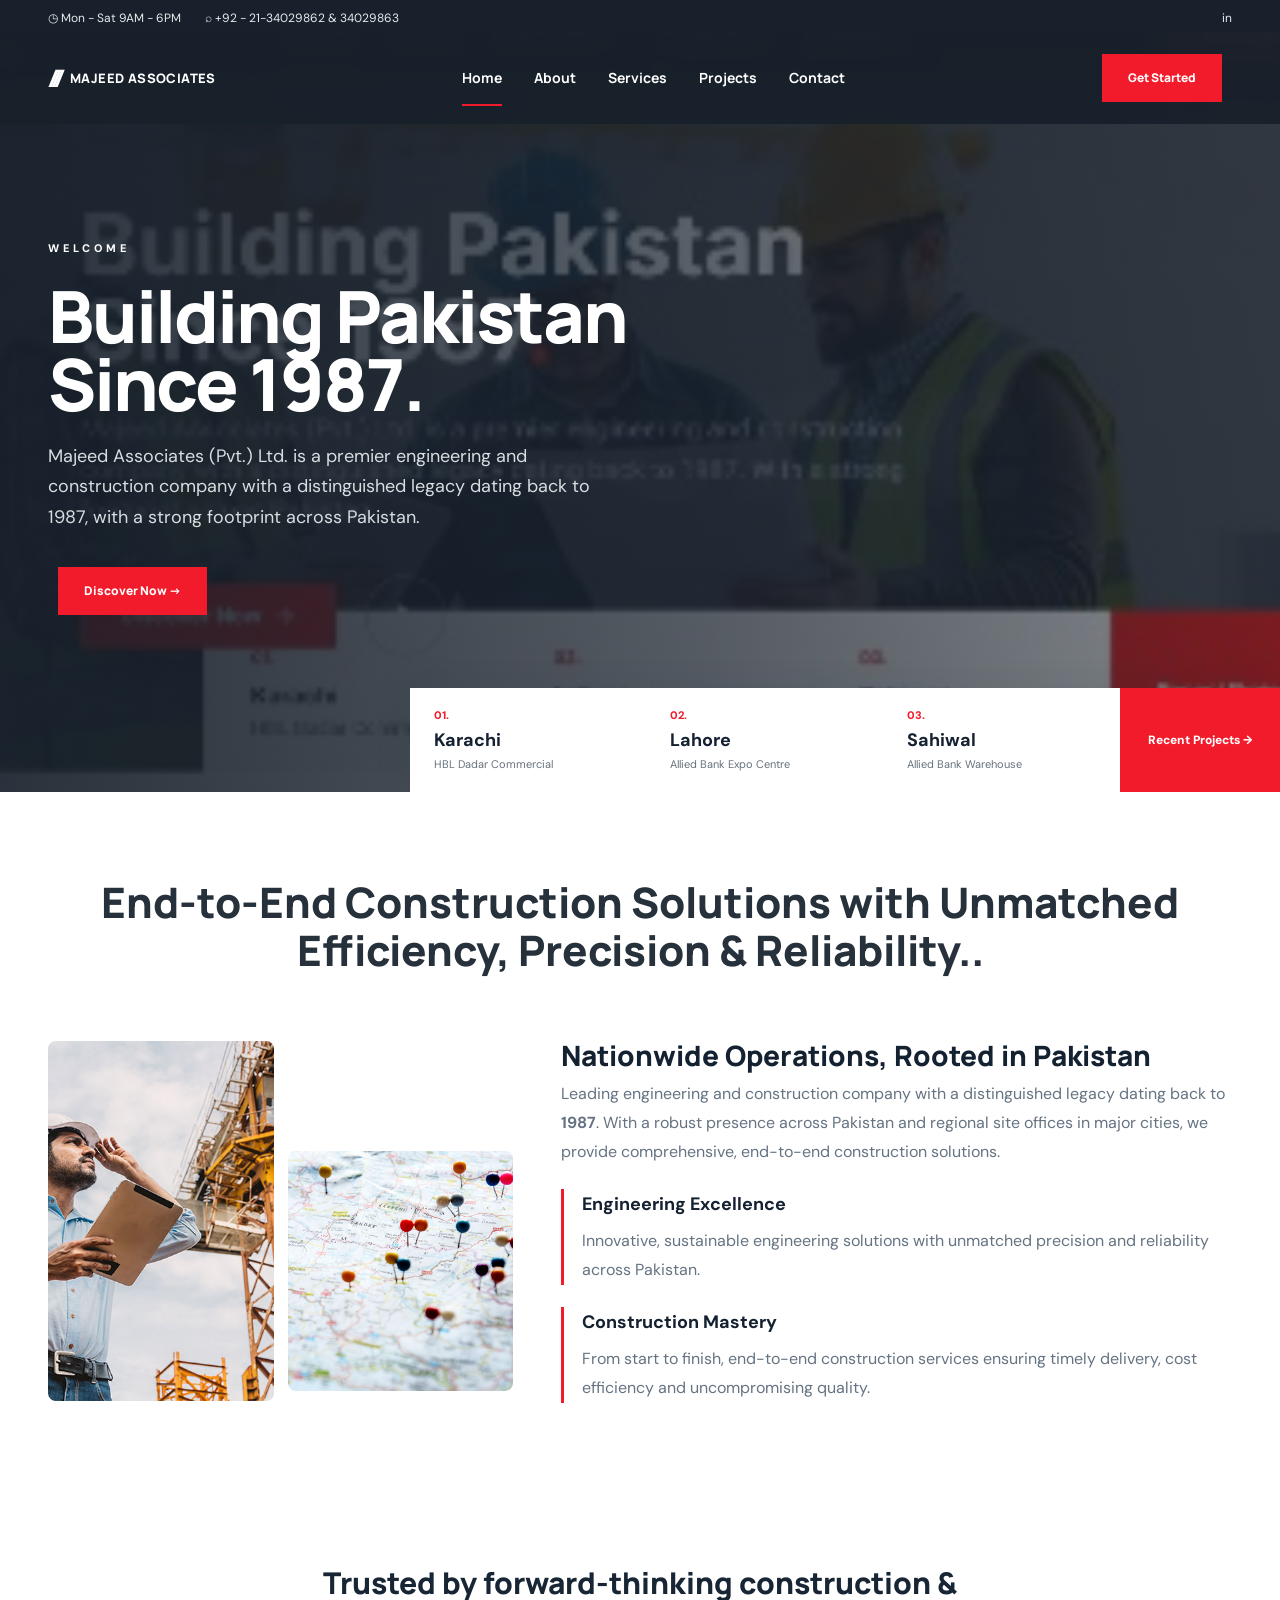
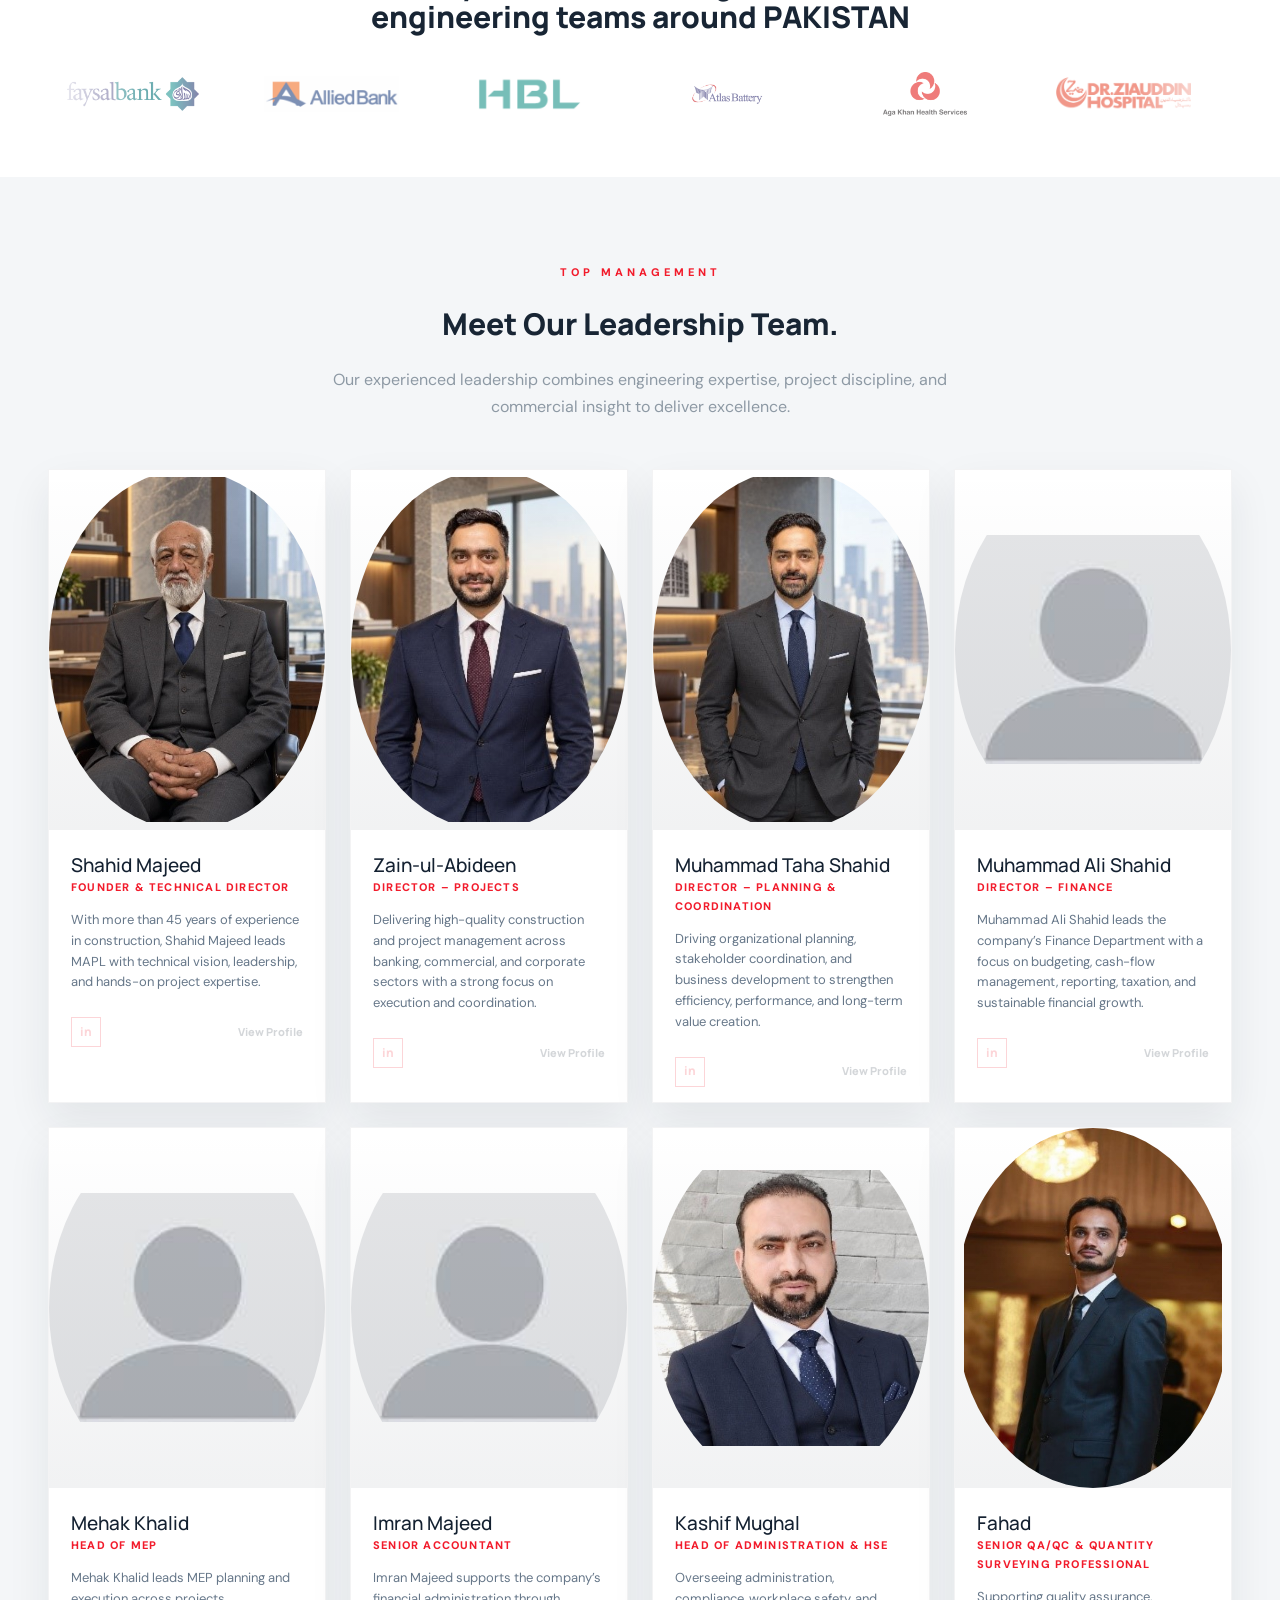
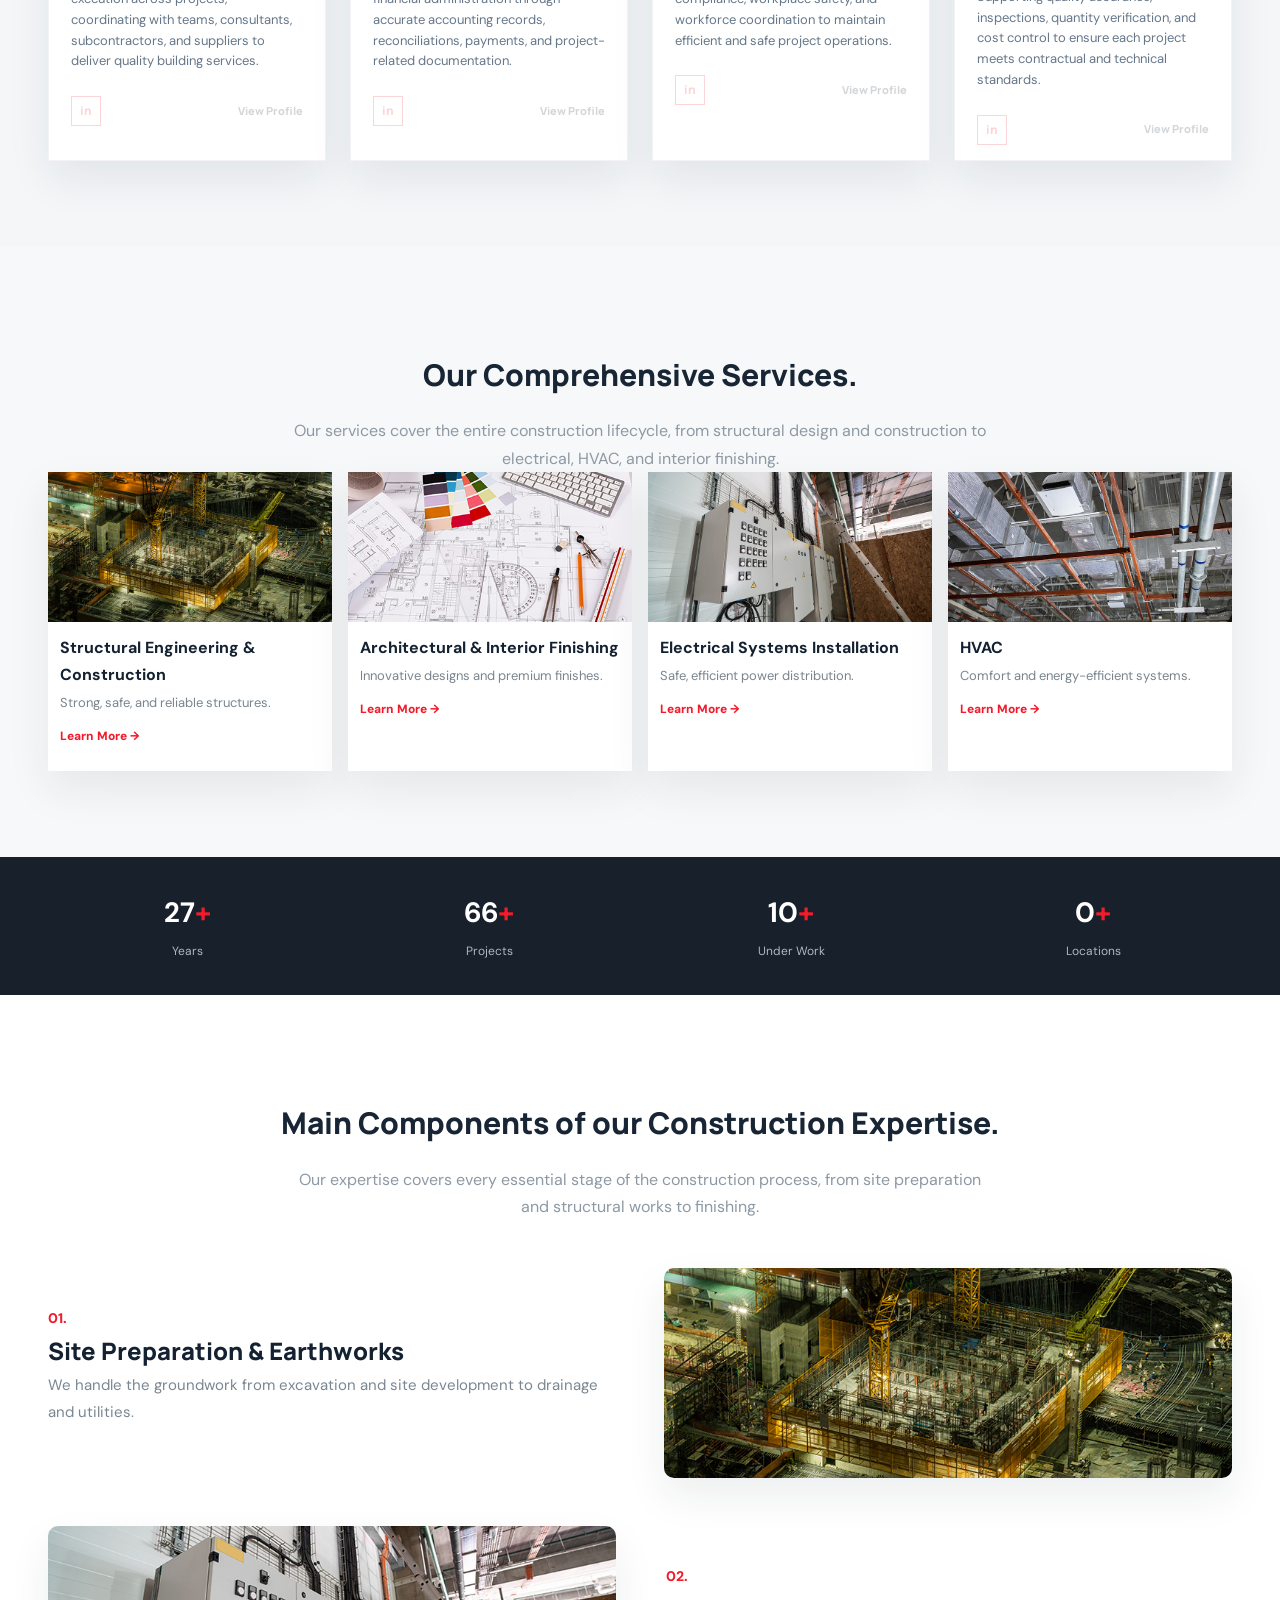
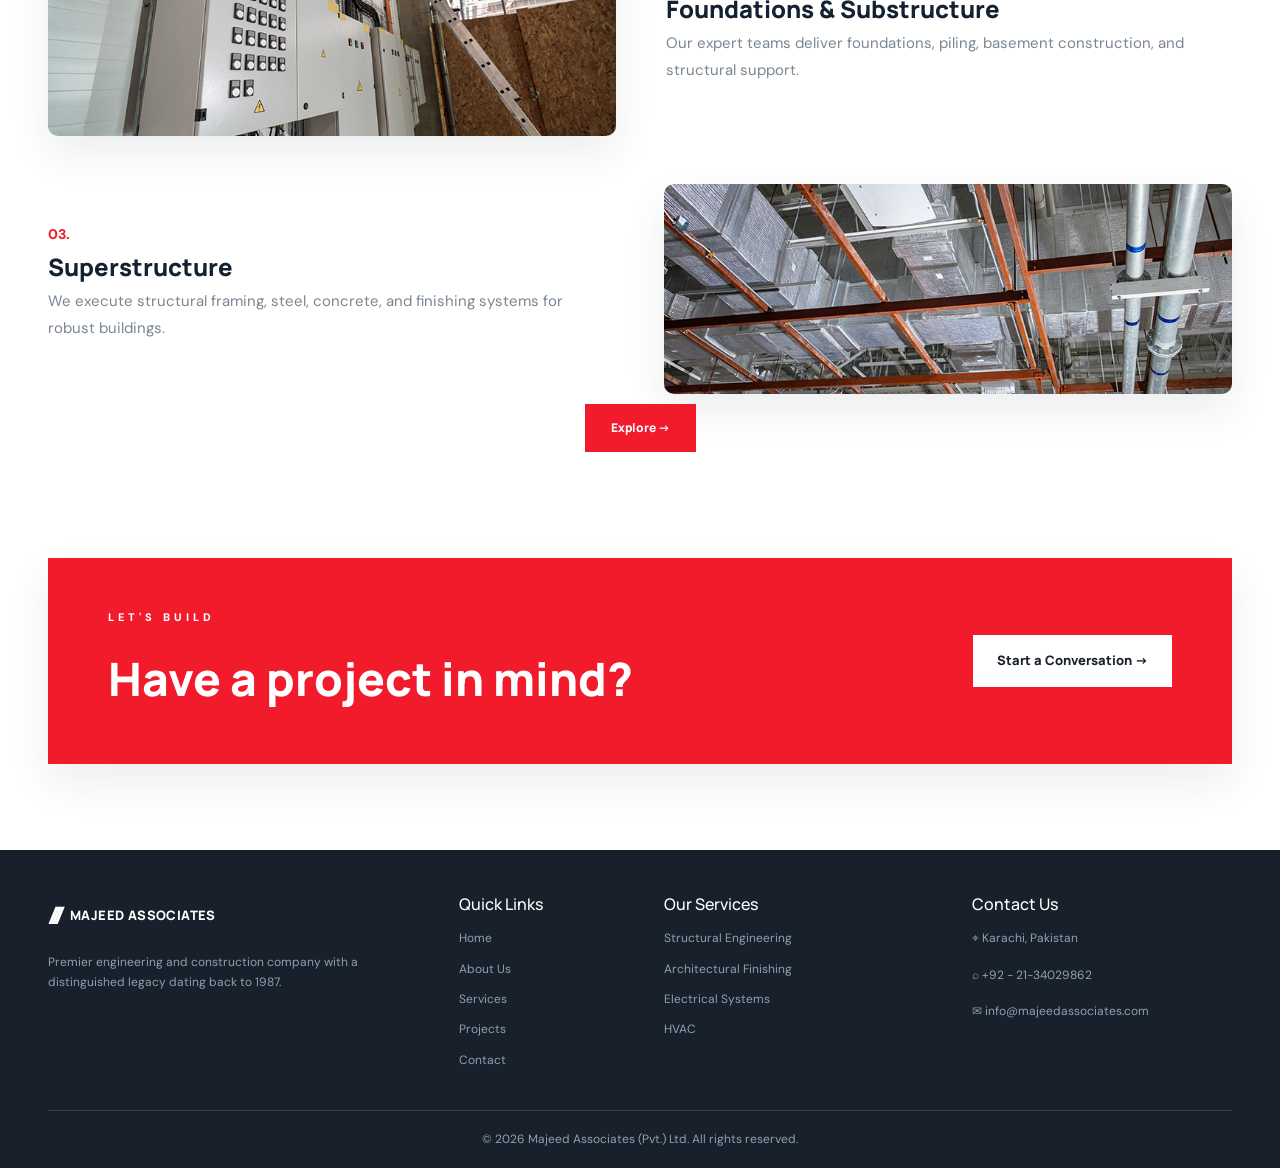
==== index.html @ 2c491610 "Initial project upload" ====
<!doctype html>
<html lang="en">
<head>
<meta charset="utf-8">
<meta name="viewport" content="width=device-width, initial-scale=1">
<title>Majeed Associates | Engineering & Construction</title>
<meta name="description" content="Majeed Associates — engineering and construction excellence across Pakistan since 1987.">
<link rel="preconnect" href="https://fonts.googleapis.com">
<link rel="preconnect" href="https://fonts.gstatic.com" crossorigin>
<link href="https://fonts.googleapis.com/css2?family=DM+Sans:wght@400;500;600;700&family=Manrope:wght@500;600;700;800&display=swap" rel="stylesheet">
<link href="https://cdn.jsdelivr.net/npm/bootstrap@5.3.3/dist/css/bootstrap.min.css" rel="stylesheet">
<link rel="stylesheet" href="css/style.css">
</head>
<body>
<div class="topbar">
  <div class="container-fluid px-4 px-xl-5 d-flex justify-content-between align-items-center">
    <div class="d-flex gap-4"><span>◷ Mon - Sat 9AM - 6PM</span><span>⌕ +92 - 21-34029862 &amp; 34029863</span></div>
    <span>in</span>
  </div>
</div>

<header class="header" id="header">
<nav class="navbar navbar-expand-lg">
<div class="container-fluid px-4 px-xl-5">
  <a class="brand" href="#home"><span class="brand-logo">///</span><span>MAJEED ASSOCIATES</span></a>
  <button class="navbar-toggler" data-bs-toggle="collapse" data-bs-target="#nav"><span class="navbar-toggler-icon"></span></button>
  <div class="collapse navbar-collapse" id="nav">
    <ul class="navbar-nav mx-auto">
      <li><a class="nav-link active" href="index.html">Home</a></li>
      <li><a class="nav-link" href="about.html">About</a></li>
      <li><a class="nav-link" href="services.html">Services</a></li>
      <li><a class="nav-link" href="projects.html">Projects</a></li>
      <li><a class="nav-link" href="contact.html">Contact</a></li>
    </ul>
    <a class="btn red-btn" href="#contact">Get Started</a>
  </div>
</div>
</nav>
</header>

<main>
<section class="hero" id="home">
  <div class="hero-image"></div><div class="hero-shade"></div>
  <div class="container-fluid px-4 px-xl-5 hero-inner">
    <div class="hero-copy">
      <span class="eyebrow">WELCOME</span>
      <h1>Building Pakistan<br>Since 1987<span class="dot">.</span></h1>
      <p>Majeed Associates (Pvt.) Ltd. is a premier engineering and construction company with a distinguished legacy dating back to 1987, with a strong footprint across Pakistan.</p>
      <a class="btn red-btn" href="projects.html">Discover Now <b>→</b></a>
    </div>
  </div>
  <div class="hero-projects">
    <div class="hero-project"><small>01.</small><b>Karachi</b><span>HBL Dadar Commercial</span></div>
    <div class="hero-project"><small>02.</small><b>Lahore</b><span>Allied Bank Expo Centre</span></div>
    <div class="hero-project"><small>03.</small><b>Sahiwal</b><span>Allied Bank Warehouse</span></div>
    <a href="projects.html" class="hero-projects-link">Recent Projects →</a>
  </div>
</section>

<section class="about section-pad" id="about">
<div class="container-fluid px-4 px-xl-5">
  <h2 class="section-title">End-to-End Construction Solutions with Unmatched<br class="desktop"> Efficiency, Precision &amp; Reliability<span class="dot">..</span></h2>
  <div class="row align-items-center g-5 mt-3">
    <div class="col-lg-5">
      <div class="about-images">
        <img src="assets/opertaions-engineer.jpg" alt="Operations across Pakistan">
        <img src="assets/opertaions-map.jpg" alt="Construction engineer">
      </div>
    </div>
    <div class="col-lg-7">
      <h3>Nationwide Operations, Rooted in Pakistan</h3>
      <p>Leading engineering and construction company with a distinguished legacy dating back to <b>1987</b>. With a robust presence across Pakistan and regional site offices in major cities, we provide comprehensive, end-to-end construction solutions.</p>
      <div class="feature"><b>Engineering Excellence</b><span>Innovative, sustainable engineering solutions with unmatched precision and reliability across Pakistan.</span></div>
      <div class="feature"><b>Construction Mastery</b><span>From start to finish, end-to-end construction services ensuring timely delivery, cost efficiency and uncompromising quality.</span></div>
    </div>
  </div>
</div>
</section>

<!-- <section class="featured section-pad" id="projects">
<div class="container-fluid px-4 px-xl-5">
  <h2 class="center-title">Have a look at our latest featured projects and<br>developments</h2>
  <div class="filter-row" id="projectFilters">
    <button class="filter active" data-filter="all">All</button>
    <button class="filter" data-filter="Karachi">Karachi</button>
    <button class="filter" data-filter="Lahore">Lahore</button>
    <button class="filter" data-filter="Sahiwal">Sahiwal</button>
    <button class="filter" data-filter="Islamabad">Islamabad</button>
  </div>
  <div class="project-search">
    <input id="projectSearch" type="search" placeholder="Search projects by name or area...">
  </div>
  <div class="row g-3" id="projectGrid"></div>
  <button class="btn red-btn view-more" id="loadMore">Get More →</button>
</div>
</section> -->

 <!-- <section class="dark-testimonials section-pad"> 
<div class="container-fluid px-4 px-xl-5 text-center">
  <span class="eyebrow ">TESTIMNOMIALS </span>
  <h2 class="center-title white">Delivering excellence in engineering and<br>construction nationwide<span class="dot">.</span></h2>
  <p class="center-sub">Delivering end-to-end engineering and construction solutions for commercial, industrial, and infrastructure projects.</p>
  <div class="row g-3 mt-4">
    <div class="col-md-4"><div class="testimonial"><div class="avatar">TS</div><b>Thomas Smith</b><small>Highly recommended</small><p>“They managed our project with real attention to detail and dependable communication.”</p></div></div>
    <div class="col-md-4"><div class="testimonial"><div class="avatar">SS</div><b>Sidra Smith</b><small>Excellent team</small><p>“Excellent coordination and workmanship from planning through execution.”</p></div></div>
    <div class="col-md-4"><div class="testimonial"><div class="avatar">ES</div><b>Ernest Smith</b><small>Very professional</small><p>“A reliable partner with a professional team and clear project delivery.”</p></div></div>
  </div>
</div>
</section> g -->


<section class="brands section-pad">
<div class="container-fluid px-4 px-xl-5">
  <h2 class="center-title">Trusted by forward-thinking construction &amp;<br>engineering teams around PAKISTAN</h2>
  <div class="brand-marquee" aria-label="Trusted clients and partners">
    <div class="brand-marquee-track">
      <div class="brand-logo-item"><img src="assets/brand_Logo/faysal-bank.png" alt="Faysal Bank"></div>
      <div class="brand-logo-item"><img src="assets/brand_Logo/allied-bank.png" alt="Allied Bank"></div>
      <div class="brand-logo-item"><img src="assets/brand_Logo/hbl.png" alt="HBL"></div>
      <div class="brand-logo-item"><img src="assets/brand_Logo/battery.png" alt="Atlas Battery"></div>
      <div class="brand-logo-item"><img src="assets/brand_Logo/akhs.png" alt="Aga Khan University Hospital"></div>
      <div class="brand-logo-item"><img src="assets/brand_Logo/ziauddin.png" alt="Ziauddin University"></div>
      <div class="brand-logo-item"><img src="assets/brand_Logo/faysal-bank.png" alt="Faysal Bank" aria-hidden="true"></div>
      <div class="brand-logo-item"><img src="assets/brand_Logo/allied-bank.png" alt="Allied Bank" aria-hidden="true"></div>
      <div class="brand-logo-item"><img src="assets/brand_Logo/hbl.png" alt="HBL" aria-hidden="true"></div>
      <div class="brand-logo-item"><img src="assets/brand_Logo/battery.png" alt="Atlas Battery" aria-hidden="true"></div>
      <div class="brand-logo-item"><img src="assets/brand_Logo/akhs.png" alt="Aga Khan University Hospital" aria-hidden="true"></div>
      <div class="brand-logo-item"><img src="assets/brand_Logo/ziauddin.png" alt="Ziauddin University" aria-hidden="true"></div>
    </div>
  </div>
</div>
</section>

<section class="team section-pad" id="team">
<div class="container-fluid px-4 px-xl-5">
  <div class="team-heading text-center">
    <span class="eyebrow">TOP MANAGEMENT</span>
    <h2 class="center-title">Meet Our Leadership Team<span class="dot">.</span></h2>
    <p class="center-sub">Our experienced leadership combines engineering expertise, project discipline, and commercial insight to deliver excellence.</p>
  </div>
  <div class="row g-3 g-xl-4 mt-4">
    <div class="col-12 col-sm-6 col-xl-3"><article class="team-card"><div class="team-photo"><img src="assets/teamMember/shahid_Majeed.jpg" alt="Shahid Majeed, Founder & Technical Director" loading="lazy"></div><div class="team-card-body"><h3>Shahid Majeed</h3><span class="team-role">Founder &amp; Technical Director</span><p>With more than 45 years of experience in construction, Shahid Majeed leads MAPL with technical vision, leadership, and hands-on project expertise.</p><div class="team-controls"><a class="team-social" href="https://www.linkedin.com" target="_blank" rel="noopener" aria-label="Shahid Majeed on LinkedIn">in</a><button class="team-profile" type="button" data-bs-toggle="modal" data-bs-target="#teamModal" data-team="shahid">View Profile</button></div></div></article></div>
    <div class="col-12 col-sm-6 col-xl-3"><article class="team-card"><div class="team-photo"><img src="assets/teamMember/Zain_ul_Abideen.jpg" alt="Zain-ul-Abideen, Director – Projects" loading="lazy"></div><div class="team-card-body"><h3>Zain-ul-Abideen</h3><span class="team-role">Director – Projects</span><p>Delivering high-quality construction and project management across banking, commercial, and corporate sectors with a strong focus on execution and coordination.</p><div class="team-controls"><a class="team-social" href="https://www.linkedin.com" target="_blank" rel="noopener" aria-label="Zain-ul-Abideen on LinkedIn">in</a><button class="team-profile" type="button" data-bs-toggle="modal" data-bs-target="#teamModal" data-team="zain">View Profile</button></div></div></article></div>
    <div class="col-12 col-sm-6 col-xl-3"><article class="team-card"><div class="team-photo"><img src="assets/teamMember/Muhammad_Taha_shahid.jpg" alt="Muhammad Taha Shahid, Director – Planning & Coordination" loading="lazy"></div><div class="team-card-body"><h3>Muhammad Taha Shahid</h3><span class="team-role">Director – Planning &amp; Coordination</span><p>Driving organizational planning, stakeholder coordination, and business development to strengthen efficiency, performance, and long-term value creation.</p><div class="team-controls"><a class="team-social" href="https://www.linkedin.com" target="_blank" rel="noopener" aria-label="Muhammad Taha Shahid on LinkedIn">in</a><button class="team-profile" type="button" data-bs-toggle="modal" data-bs-target="#teamModal" data-team="taha">View Profile</button></div></div></article></div>
    <div class="col-12 col-sm-6 col-xl-3"><article class="team-card"><div class="team-photo"><img src="assets/profile-pic.jfif" alt="Muhammad Ali Shahid, Director – Finance" loading="lazy"></div><div class="team-card-body"><h3>Muhammad Ali Shahid</h3><span class="team-role">Director – Finance</span><p>Muhammad Ali Shahid leads the company’s Finance Department with a focus on budgeting, cash-flow management, reporting, taxation, and sustainable financial growth.</p><div class="team-controls"><a class="team-social" href="https://www.linkedin.com" target="_blank" rel="noopener" aria-label="Muhammad Ali Shahid on LinkedIn">in</a><button class="team-profile" type="button" data-bs-toggle="modal" data-bs-target="#teamModal" data-team="ali">View Profile</button></div></div></article></div>
    <div class="col-12 col-sm-6 col-xl-3"><article class="team-card"><div class="team-photo"><img src="assets/profile-pic.jfif" alt="Mehak Khalid, Head of MEP" loading="lazy"></div><div class="team-card-body"><h3>Mehak Khalid</h3><span class="team-role">Head of MEP</span><p>Mehak Khalid leads MEP planning and execution across projects, coordinating with teams, consultants, subcontractors, and suppliers to deliver quality building services.</p><div class="team-controls"><a class="team-social" href="https://www.linkedin.com" target="_blank" rel="noopener" aria-label="Mehak Khalid on LinkedIn">in</a><button class="team-profile" type="button" data-bs-toggle="modal" data-bs-target="#teamModal" data-team="mehak">View Profile</button></div></div></article></div>
    <div class="col-12 col-sm-6 col-xl-3"><article class="team-card"><div class="team-photo"><img src="assets/profile-pic.jfif" alt="Imran Majeed, Senior Accountant" loading="lazy"></div><div class="team-card-body"><h3>Imran Majeed</h3><span class="team-role">Senior Accountant</span><p>Imran Majeed supports the company’s financial administration through accurate accounting records, reconciliations, payments, and project-related documentation.</p><div class="team-controls"><a class="team-social" href="https://www.linkedin.com" target="_blank" rel="noopener" aria-label="Imran Majeed on LinkedIn">in</a><button class="team-profile" type="button" data-bs-toggle="modal" data-bs-target="#teamModal" data-team="imran">View Profile</button></div></div></article></div>
    <div class="col-12 col-sm-6 col-xl-3"><article class="team-card"><div class="team-photo"><img src="assets/teamMember/Kashif_Mughal.jpg" alt="Kashif Mughal, Head of Administration & HSE" loading="lazy"></div><div class="team-card-body"><h3>Kashif Mughal</h3><span class="team-role">Head of Administration &amp; HSE</span><p>Overseeing administration, compliance, workplace safety, and workforce coordination to maintain efficient and safe project operations.</p><div class="team-controls"><a class="team-social" href="https://www.linkedin.com" target="_blank" rel="noopener" aria-label="Kashif Mughal on LinkedIn">in</a><button class="team-profile" type="button" data-bs-toggle="modal" data-bs-target="#teamModal" data-team="kashif">View Profile</button></div></div></article></div>
    <div class="col-12 col-sm-6 col-xl-3"><article class="team-card"><div class="team-photo"><img src="assets/teamMember/Fahad.jpg" alt="Fahad, Senior QA/QC & Quantity Surveying Professional" loading="lazy"></div><div class="team-card-body"><h3>Fahad</h3><span class="team-role">Senior QA/QC &amp; Quantity Surveying Professional</span><p>Supporting quality assurance, inspections, quantity verification, and cost control to ensure each project meets contractual and technical standards.</p><div class="team-controls"><a class="team-social" href="https://www.linkedin.com" target="_blank" rel="noopener" aria-label="Fahad on LinkedIn">in</a><button class="team-profile" type="button" data-bs-toggle="modal" data-bs-target="#teamModal" data-team="fahad">View Profile</button></div></div></article></div>
  </div>
</div>
</section>

<section class="services section-pad" id="services">
<div class="container-fluid px-4 px-xl-5">
  <h2 class="center-title">Our Comprehensive Services<span class="dot">.</span></h2>
  <p class="center-sub">Our services cover the entire construction lifecycle, from structural design and construction to electrical, HVAC, and interior finishing.</p>
  <div class="row g-3 service-cards">
    <div class="col-6 col-xl-3"><a href="services.html" class="mini-service"><img src="assets/service-structural.jpg"><b>Structural Engineering &amp; Construction</b><small>Strong, safe, and reliable structures.</small><span>Learn More →</span></a></div>
    <div class="col-6 col-xl-3"><a href="services.html" class="mini-service"><img src="assets/service-architectural.jpg"><b>Architectural &amp; Interior Finishing</b><small>Innovative designs and premium finishes.</small><span>Learn More →</span></a></div>
    <div class="col-6 col-xl-3"><a href="services.html" class="mini-service"><img src="assets/service-electrical.jpg"><b>Electrical Systems Installation</b><small>Safe, efficient power distribution.</small><span>Learn More →</span></a></div>
    <div class="col-6 col-xl-3"><a href="services.html" class="mini-service"><img src="assets/service-hvac.jpg"><b>HVAC</b><small>Comfort and energy-efficient systems.</small><span>Learn More →</span></a></div>
  </div>
</div>
</section>

<section class="stats">
<div class="container-fluid px-4 px-xl-5"><div class="row text-center">
  <div class="col-3"><b class="counter" data-count="37">0</b><span>Years</span></div>
  <div class="col-3"><b class="counter" data-count="90">0</b><span>Projects</span></div>
  <div class="col-3"><b class="counter" data-count="14">0</b><span>Under Work</span></div>
  <div class="col-3"><b class="counter" data-count="0">0</b><span>Locations</span></div>
</div></div>
</section>

<section class="components section-pad">
<div class="container-fluid px-4 px-xl-5">
  <h2 class="center-title">Main Components of our Construction Expertise<span class="dot">.</span></h2>
  <p class="center-sub">Our expertise covers every essential stage of the construction process, from site preparation and structural works to finishing.</p>
  <div class="component-row"><div><small>01.</small><h3>Site Preparation &amp; Earthworks</h3><p>We handle the groundwork from excavation and site development to drainage and utilities.</p></div><img src="assets/service-structural.jpg"></div>
  <div class="component-row reverse"><div><small>02.</small><h3>Foundations &amp; Substructure</h3><p>Our expert teams deliver foundations, piling, basement construction, and structural support.</p></div><img src="assets/service-electrical.jpg"></div>
  <div class="component-row"><div><small>03.</small><h3>Superstructure</h3><p>We execute structural framing, steel, concrete, and finishing systems for robust buildings.</p></div><img src="assets/service-hvac.jpg"></div>
  <div class="text-center"><a href="#contact" class="btn red-btn">Explore →</a></div>
</div>
</section>

<section class="contact section-pad" id="contact"><div class="container-fluid px-4 px-xl-5"><div class="contact-box"><div><span class="eyebrow">LET'S BUILD</span><h2>Have a project in mind<span class="dot">?</span></h2></div><a href="mailto:info@majeedassociates.com" class="btn light-btn">Start a Conversation →</a></div></div></section>
</main>

<footer>
<div class="container-fluid px-4 px-xl-5">
<div class="row g-5">
  <div class="col-md-4"><div class="brand"><span class="brand-logo">///</span><span>MAJEED ASSOCIATES</span></div><p class="mt-3">Premier engineering and construction company with a distinguished legacy dating back to 1987.</p></div>
  <div class="col-md-2"><h4>Quick Links</h4><a href="#home">Home</a><a href="about.html">About Us</a><a href="services.html">Services</a><a href="projects.html">Projects</a><a href="#contact">Contact</a></div>
  <div class="col-md-3"><h4>Our Services</h4><a href="services.html">Structural Engineering</a><a href="services.html">Architectural Finishing</a><a href="services.html">Electrical Systems</a><a href="services.html">HVAC</a></div>
  <div class="col-md-3"><h4>Contact Us</h4><p>⌖ Karachi, Pakistan</p><p>⌕ +92 - 21-34029862</p><p>✉ info@majeedassociates.com</p></div>
</div>
<div class="footer-bottom">© <span id="year"></span> Majeed Associates (Pvt.) Ltd. All rights reserved.</div>
</div>
</footer>

<div class="modal fade" id="projectModal" tabindex="-1"><div class="modal-dialog modal-lg modal-dialog-centered"><div class="modal-content"><div class="modal-body p-0"><button class="modal-close" data-bs-dismiss="modal">×</button><img id="modalImg" src="" alt=""><div class="p-4"><small id="modalArea"></small><h3 id="modalTitle"></h3><p id="modalText"></p></div></div></div></div></div>
<div class="modal fade" id="teamModal" tabindex="-1" aria-labelledby="teamModalTitle" aria-hidden="true"><div class="modal-dialog modal-lg modal-dialog-centered"><div class="modal-content team-modal-content"><button class="modal-close" data-bs-dismiss="modal" aria-label="Close profile">×</button><div class="row g-0 align-items-stretch"><div class="col-md-5"><img id="teamModalImg" src="" alt="" class="team-modal-img"></div><div class="col-md-7 p-4 p-lg-5"><span class="team-role" id="teamModalRole"></span><h3 id="teamModalTitle"></h3><p id="teamModalBio"></p><strong>Areas of expertise</strong><p id="teamModalExpertise"></p><a class="btn red-btn" href="https://www.linkedin.com" target="_blank" rel="noopener">LinkedIn <span aria-hidden="true">→</span></a></div></div></div></div></div>
<button id="backTop" aria-label="Back to top">↑</button>
<script src="https://code.jquery.com/jquery-3.7.1.min.js"></script>
<script src="https://cdn.jsdelivr.net/npm/bootstrap@5.3.3/dist/js/bootstrap.bundle.min.js"></script>
<script src="js/main.js"></script>
</body>
</html>
---- css/style.css ----
.contact-page{background:#fff}.contact-eyebrow{color:var(--red);margin-bottom:12px}.contact-intro{max-width:650px;color:var(--muted);font-size:16px;margin:0 0 30px}.contact-form{max-width:720px}.contact-form label{display:block;color:var(--ink);font-family:Manrope,sans-serif;font-size:12px;font-weight:800;margin:0 0 7px}.contact-form .form-control,.contact-form .form-select{border:1px solid var(--line);border-radius:0;color:var(--ink);font:400 14px "DM Sans",sans-serif;padding:13px 15px;box-shadow:none}.contact-form .form-control::placeholder{color:#9aa5af}.contact-form .form-control:focus,.contact-form .form-select:focus{border-color:var(--red);box-shadow:0 0 0 3px rgba(242,27,43,.1)}.contact-form textarea{resize:vertical;min-height:145px}.contact-form .was-validated .form-control:invalid,.contact-form .was-validated .form-select:invalid{border-color:var(--red)}.contact-form-message{color:#26834a;font-size:13px;opacity:0;transition:opacity .2s ease}.contact-form-message.is-visible{opacity:1}.contact-details{background:var(--soft);border-top:3px solid var(--red);padding:36px 38px}.contact-details .eyebrow{color:var(--red);margin-bottom:12px}.contact-details h2{font-size:28px;line-height:1.15;margin:0 0 15px}.contact-details>p{color:var(--muted);font-size:14px;line-height:1.7;margin:0 0 25px}.contact-detail-item{border-top:1px solid #dfe5e9;padding:17px 0;display:flex;flex-direction:column;gap:2px;color:var(--muted);font-size:14px}.contact-detail-item:last-child{padding-bottom:0}.contact-detail-item a{color:var(--ink);font-weight:600}.contact-detail-item a:hover{color:var(--red)}.contact-detail-label{color:var(--red);font:800 10px Manrope,sans-serif;letter-spacing:1.4px;text-transform:uppercase}.contact-detail-item strong{color:var(--ink);font-size:14px}@media(max-width:767px){.contact-details{padding:28px 24px}.contact-details h2{font-size:23px}.contact-intro{font-size:15px}}
.red-btn{margin:10px}
.brand-marquee{overflow:hidden;margin-top:28px;mask-image:linear-gradient(90deg,transparent,#000 8%,#000 92%,transparent);-webkit-mask-image:linear-gradient(90deg,transparent,#000 8%,#000 92%,transparent)}.brand-marquee-track{display:flex;align-items:center;width:max-content;animation:brand-marquee 28s linear infinite}.brand-marquee:hover .brand-marquee-track{animation-play-state:paused}.brand-logo-item{display:grid;place-items:center;width:170px;height:62px;margin-right:28px;flex:none}.brand-logo-item img{width:auto;max-width:135px;height:auto;max-height:44px;opacity:.58;transition:filter .25s ease,opacity .25s ease}.brand-logo-item:hover img{filter:grayscale(0);opacity:1}@keyframes brand-marquee{from{transform:translateX(0)}to{transform:translateX(-50%)}}@media(max-width:767px){.brand-marquee-track{animation-duration:22s}.brand-logo-item{width:125px;height:52px;margin-right:14px}.brand-logo-item img{max-width:105px;max-height:34px}}@media(prefers-reduced-motion:reduce){.brand-marquee-track{animation:none}.brand-marquee{overflow-x:auto;mask-image:none;-webkit-mask-image:none}}
.team-photo{width:150px;margin:26px auto 0;border-radius:50%}.team-photo img{border-radius:50%}
.about-story-image{background:var(--soft);min-height:440px;display:flex;align-items:center;justify-content:center;overflow:hidden}.about-story-image img{width:100%;height:auto;max-height:560px;object-fit:contain}.about-page-eyebrow{color:var(--red);margin-bottom:12px}.about-story p,.about-team-cta p{max-width:680px;color:var(--muted);font-size:16px}.about-values{background:var(--soft)}.about-lead{color:var(--muted);max-width:420px}.about-value{height:100%;background:#fff;border-top:3px solid var(--red);padding:25px 24px}.about-value>span{color:var(--red);font:800 12px Manrope,sans-serif;letter-spacing:1px}.about-value h3{font-size:20px;margin:16px 0 8px}.about-value p{color:var(--muted);font-size:14px;line-height:1.6;margin:0}.about-milestone{background:var(--nav);color:#fff}.about-milestone-inner{display:flex;align-items:center;justify-content:space-between;gap:30px}.about-milestone h2{max-width:650px;font-size:38px;line-height:1.15;margin:0}.about-milestone .eyebrow{color:#f6a0a8;margin-bottom:14px}.about-milestone-number{border-left:1px solid rgba(255,255,255,.25);padding-left:44px;display:flex;flex-direction:column}.about-milestone-number strong{font:800 64px/1 Manrope,sans-serif;color:var(--red)}.about-milestone-number span{font-size:13px;color:#c8d0d8;margin-top:8px}.about-team-cta{background:#fff}@media(max-width:767px){.about-story-image{min-height:280px}.about-milestone-inner{display:block}.about-milestone h2{font-size:28px}.about-milestone-number{border-left:0;border-top:1px solid rgba(255,255,255,.25);padding:24px 0 0;margin-top:28px}.about-milestone-number strong{font-size:52px}}
:root{--red:#f21b2b;--nav:#18212b;--ink:#142131;--muted:#667789;--soft:#f4f6f8;--card-shadow:0 18px 40px rgba(20,33,49,.08);--line:#e9edf1}
*{box-sizing:border-box}html{scroll-behavior:smooth}body{margin:0;font-family:"DM Sans",sans-serif;color:var(--ink);background:#fff;font-size:16px;line-height:1.7}a{text-decoration:none;color:inherit}img{max-width:100%;display:block}h1,h2,h3,h4,.brand,.nav-link,.btn{font-family:"Manrope",sans-serif}.topbar{height:32px;background:#18212b;color:#e7ebef;font-size:12px;padding:8px 0}.header{position:absolute;top:32px;left:0;width:100%;z-index:20;background:rgba(24,33,43,.96);backdrop-filter:blur(8px)}.header.solid{position:relative;top:0}.header.sticky{position:fixed;top:0;box-shadow:0 5px 25px rgba(0,0,0,.12)}.navbar{min-height:76px}.brand{display:flex;align-items:center;gap:10px;color:#fff;font-size:13px;font-weight:800;letter-spacing:.4px}.brand-logo{font-size:24px;font-weight:800;letter-spacing:-5px;transform:skew(-8deg)}.nav-link{color:#fff!important;font-size:14px;font-weight:700;padding:26px 16px!important;position:relative}.nav-link:after{content:"";position:absolute;height:2px;background:var(--red);left:16px;right:16px;bottom:10px;transform:scaleX(0);transition:.2s}.nav-link.active:after,.nav-link:hover:after{transform:scaleX(1)}.red-btn{background:var(--red);color:#fff;border:0;border-radius:0;padding:15px 26px;font-size:12px;font-weight:800;transition:.2s ease}.red-btn:hover{background:#d90e1f;color:#fff;transform:translateY(-1px)}.hero{height:760px;position:relative;overflow:hidden;color:#fff}.hero-image{position:absolute;inset:0;background:url("../assets/home-hero.jpg") center/cover no-repeat;filter:brightness(.9)}.hero-shade{position:absolute;inset:0;background:linear-gradient(90deg,#17202bdd,#17202b8c 55%,#17202b35),linear-gradient(#17202b33,#17202b55)}.hero-inner{position:relative;z-index:2;height:100%;display:flex;align-items:center}.hero-copy{max-width:620px;margin-top:40px}.eyebrow{display:block;letter-spacing:4px;font-size:11px;font-weight:800;margin-bottom:24px}.hero h1{font-size:72px;line-height:.95;letter-spacing:-2px;font-weight:800;margin:0 0 22px}.hero p{font-size:18px;line-height:1.7;max-width:560px;color:#d9dde1;margin-bottom:24px}.hero-projects{position:absolute;z-index:3;bottom:0;right:0;width:68%;display:flex;background:#fff;color:var(--ink);min-height:100px;box-shadow:-10px -10px 30px rgba(20,33,49,.06)}.hero-project{flex:1;padding:18px 24px;display:flex;flex-direction:column}.hero-project small{color:var(--red);font-weight:800;font-size:11px}.hero-project b{font-size:18px}.hero-project span{font-size:11px;color:#66717b}.hero-projects-link{background:var(--red);color:#fff;display:flex;align-items:center;padding:0 28px;font-size:12px;font-weight:800}.section-pad{padding:86px 0}.section-title{font-size:42px;line-height:1.15;text-align:center;font-weight:800;color:#26313c}.about h3{font-size:28px;font-weight:800}.about p,.feature span{font-size:16px;line-height:1.8;color:#657382}.about-images{position:relative;height:360px;display:grid;grid-template-columns:1fr 1fr;gap:14px}.about-images img{width:100%;height:100%;object-fit:cover;border-radius:8px}.about-images img:nth-child(2){margin-top:110px;height:240px}.feature{border-left:3px solid var(--red);padding-left:18px;margin-top:22px;display:flex;flex-direction:column;gap:8px}.feature b{font-size:18px}.featured{background:#f5f6f7}.center-title{text-align:center;font-size:30px;line-height:1.15;font-weight:800;margin:25px 5px;color:#182534}.center-title.white{color:#fff}.center-sub{text-align:center;max-width:700px;margin:12px auto 0;font-size:16px;line-height:1.7;color:#8d99a4}.filter-row{display:flex;justify-content:center;gap:4px;margin:18px 0}.filter{border:1px solid #e8ebed;background:#fff;color:#76818b;padding:10px 18px;font-size:14px;transition:.2s}.filter.active{background:var(--red);color:#fff}.project-search{text-align:center;margin:0 auto 20px;max-width:440px}.project-search input{width:100%;border:1px solid #ddd;padding:12px 14px;font-size:14px;outline:0;border-radius:6px}.project-card{background:#fff;cursor:pointer;border:0;box-shadow:var(--card-shadow);height:100%;transition:transform .2s ease, box-shadow .2s ease}.project-card:hover{transform:translateY(-4px);box-shadow:0 12px 30px rgba(20,33,49,.12)}.project-card img{width:100%;height:340px;object-fit:cover;background:#f4f5f6;padding:8px}.project-card .pbody{padding:14px}.project-card small{color:var(--red);font-size:11px;font-weight:800}.project-card h3{font-size:18px;font-weight:800;margin:8px 0;color:#1b2836}.project-card p{font-size:13px;color:#788590;margin:0;line-height:1.6}.view-more{display:block;margin:24px auto 0}.dark-testimonials{background:#18212b;color:#fff}.testimonial{background:#202c39;border:1px solid #2d3946;padding:20px;font-size:14px;box-shadow:var(--card-shadow)}.avatar{width:36px;height:36px;border-radius:50%;background:#d5d9de;color:#192431;display:inline-flex;align-items:center;justify-content:center;font-size:12px;font-weight:800;margin-right:10px}.testimonial small{display:block;color:#ff5260;font-weight:700;margin:10px 0 6px;font-size:13px}.testimonial p{color:#9ca7b2;font-size:14px;line-height:1.7;margin:0}.brands{padding:52px 0}.brand-row{display:flex;justify-content:space-around;align-items:center;color:#a1a5a9;font-size:24px;margin-top:28px;filter:grayscale(1)}.brand-row strong{font-size:36px}.services{background:#f7f8f9}.mini-service{display:flex;flex-direction:column;background:#fff;color:var(--ink);height:100%;padding-bottom:12px;box-shadow:var(--card-shadow);transition:transform .2s ease}.mini-service:hover{transform:translateY(-4px)}.mini-service img{height:150px;width:100%;object-fit:cover}.mini-service b{font-size:16px;padding:12px 12px 4px}.mini-service small{font-size:13px;padding:0 12px;color:#7a858e}.mini-service span{font-size:12px;color:var(--red);font-weight:800;padding:12px}.stats{background:#18212b;color:#fff;padding:32px 0}.stats b{display:block;font-size:28px}.stats b:after{content:"+";color:var(--red)}.stats span{font-size:12px;color:#aeb8c1}.components{background:#fff}.component-row{display:flex;align-items:center;justify-content:space-between;gap:50px;margin-top:48px}.component-row.reverse{flex-direction:row-reverse}.component-row>div{flex:1}.component-row img{width:48%;height:210px;object-fit:cover;border-radius:10px;box-shadow:var(--card-shadow)}.component-row small{color:var(--red);font-weight:800;font-size:14px}.component-row h3{font-size:24px;font-weight:800;margin:6px 0}.component-row p{font-size:15px;line-height:1.8;color:#7a8691}.contact{padding-top:10px}.contact-box{background:var(--red);color:#fff;padding:50px 60px;display:flex;justify-content:space-between;align-items:center;box-shadow:var(--card-shadow)}.contact-box h2{font-size:46px;font-weight:800;margin:8px 0}.light-btn{background:#fff;color:#18212b;border:0;border-radius:0;padding:16px 24px;font-size:13px;font-weight:800}footer{background:#18212b;color:#8fa0b0;padding:45px 0 18px;font-size:12px}footer h4{color:#fff;font-size:16px;margin-bottom:14px}footer a{display:block;color:#8fa0b0;margin:10px 0}.footer-bottom{border-top:1px solid rgba(255,255,255,.12);text-align:center;margin-top:30px;padding-top:18px}.page-hero{height:330px;background:#18212b;color:#fff;display:flex;align-items:center;justify-content:center;text-align:center}.page-hero h1{font-size:62px;font-weight:800;margin:45px 0 8px}.page-hero p{color:#9ca7b2;font-size:15px}.service-page{padding:90px 0}.service-detail{display:grid;grid-template-columns:1fr 1fr;gap:45px;align-items:center;margin-bottom:72px}.service-detail.reverse img{grid-column:2}.service-detail.reverse div{grid-row:1}.service-detail img{width:100%;height:360px;object-fit:cover;border-radius:12px;box-shadow:var(--card-shadow)}.service-detail h2{font-size:38px;line-height:1.15;font-weight:800;margin-bottom:18px}.service-detail p{font-size:17px;line-height:1.8;color:#637385;max-width:580px;margin-bottom:24px}.modal-close{position:absolute;right:10px;top:5px;border:0;background:#fff;font-size:28px;z-index:3}.modal img{width:100%;max-height:420px;object-fit:cover}.modal small{color:var(--red);font-weight:800}.modal h3{font-weight:800;color: var(--bs-gray-400);}.modal p{color:#687787;font-size:14px}.modal-content{border:0;border-radius:0;overflow:hidden}.modal-body{background:#0e1722}#projectCarousel{background:#0e1722}.carousel-item img{width:100%;max-height:72vh;object-fit:contain;background:#0e1722;display:block}.carousel-control-prev,.carousel-control-next{width:40px;height:40px;top:50%;transform:translateY(-50%);background:rgba(0,0,0,.35);border-radius:50%;opacity:1}.carousel-control-prev{left:20px}.carousel-control-next{right:20px}.carousel-control-prev-icon,.carousel-control-next-icon{filter:drop-shadow(0 0 2px rgba(0,0,0,.6))}.project-card{margin-bottom:8px}
@media(max-width:991px){.topbar{display:none}.header{top:0}.navbar{min-height:65px}.nav-link{padding:12px 0!important}.nav-link:after{left:0;right:auto;bottom:3px;width:30px}.hero{height:620px}.hero h1{font-size:52px}.hero-copy{max-width:460px}.hero-projects{width:100%}.hero-project{padding:12px}.hero-project b{font-size:15px}.hero-project span{font-size:10px}.hero-projects-link{padding:0 15px;font-size:10px}.section-title{font-size:30px}.about-images{height:290px}.service-detail{gap:30px}.service-detail h2{font-size:30px}}
@media(max-width:767px){.brand{font-size:10px}.brand-logo{font-size:18px}.hero{height:640px}.hero-image{background-position:center}.hero-copy{margin-top:20px}.hero h1{font-size:38px;letter-spacing:-1px}.hero p{font-size:15px;max-width:100%}.eyebrow{font-size:9px;margin-bottom:12px}.hero-projects{min-height:70px}.hero-project{padding:8px 7px}.hero-project b{font-size:10px}.hero-project span{font-size:7px}.hero-projects-link{font-size:7px;padding:0 8px}.section-pad{padding:52px 0}.desktop{display:none}.section-title{font-size:22px}.about-images{height:220px;gap:8px}.about-images img:nth-child(2){margin-top:72px;height:148px}.about h3{font-size:18px}.about p,.feature span{font-size:14px}.feature b{font-size:15px}.center-title{font-size:20px}.project-card img{height:118px}.project-card h3{font-size:15px}.project-card p{font-size:12px}.brand-row{font-size:15px}.brand-row strong{font-size:22px}.component-row,.component-row.reverse{display:flex;flex-direction:column;gap:14px;align-items:stretch}.component-row img{width:100%;height:180px}.contact-box{padding:30px 25px;display:block}.contact-box h2{font-size:28px}.contact-box .light-btn{margin-top:18px}.page-hero{height:260px}.page-hero h1{font-size:44px}.service-page{padding:60px 0}.service-detail,.service-detail.reverse{display:flex;flex-direction:column;gap:25px;margin-bottom:55px}.service-detail.reverse img{order:1}.service-detail.reverse div{order:2}.service-detail img{height:240px}.service-detail h2{font-size:26px}.service-detail p{font-size:15px}.service-detail .red-btn{margin-bottom:10px}.topbar+ .header.solid{top:0}}
.team{background:var(--soft)}.team-heading .eyebrow{color:var(--red);margin-bottom:10px}.team-heading .center-sub{max-width:620px;margin:0 auto}.team-card{height:100%;background:#fff;box-shadow:var(--card-shadow);transition:transform .3s ease,box-shadow .3s ease;position:relative;overflow:hidden;border:1px solid rgba(20,33,49,.05)}.team-card:after{content:"";position:absolute;left:0;right:0;bottom:0;height:3px;background:var(--red);transform:scaleX(0);transform-origin:left;transition:transform .3s ease}.team-card:hover,.team-card:focus-within{transform:translateY(-7px);box-shadow:0 22px 45px rgba(20,33,49,.14)}.team-card:hover:after,.team-card:focus-within:after{transform:scaleX(1)}.team-photo{position:relative;width:100%;height:360px;margin:0;display:flex;align-items:center;justify-content:center}.team-photo::before{content:"";position:absolute;inset:0;background:linear-gradient(180deg,rgba(20,33,49,0),rgba(20,33,49,.06));z-index:1;pointer-events:none}.team-photo img{width:100%;height:100%;max-width:100%;max-height:100%;object-fit:contain;object-position:center center;transition:transform .55s ease}.team-card:hover .team-photo img,.team-card:focus-within .team-photo img{transform:scale(1.03)}.team-card-body{padding:24px 22px 20px}.team-card h3{font-size:19px;margin:0 0 2px}.team-role{display:block;color:var(--red);font-size:11px;font-weight:800;letter-spacing:1.2px;text-transform:uppercase}.team-card p{color:var(--muted);font-size:13px;line-height:1.6;margin:13px 0 19px}.team-controls{display:flex;align-items:center;justify-content:space-between;opacity:.18;transform:translateY(5px);transition:opacity .3s ease,transform .3s ease}.team-card:hover .team-controls,.team-card:focus-within .team-controls{opacity:1;transform:translateY(0)}.team-social{display:grid;place-items:center;width:30px;height:30px;border:1px solid var(--red);color:var(--red);font-family:Manrope,sans-serif;font-size:12px;font-weight:800}.team-social:hover{background:var(--red);color:#fff}.team-profile{border:0;background:none;color:var(--ink);font-family:Manrope,sans-serif;font-size:11px;font-weight:800;padding:5px 0}.team-profile:hover{color:var(--red)}.team-modal-content{border:0;border-radius:0;overflow:hidden}.team-modal-img{height:100%;min-height:390px;width:100%;object-fit:cover}.team-modal-content h3{font-size:30px;margin:7px 0 15px}.team-modal-content p{color:var(--muted);font-size:14px;line-height:1.7}.team-modal-content strong{display:block;font-family:Manrope,sans-serif;font-size:12px;margin:22px 0 2px}@media(max-width:767px){.team-photo{height:230px}.team-controls{opacity:1;transform:none}.team-modal-img{height:260px;min-height:0}.team-modal-content h3{font-size:24px}}
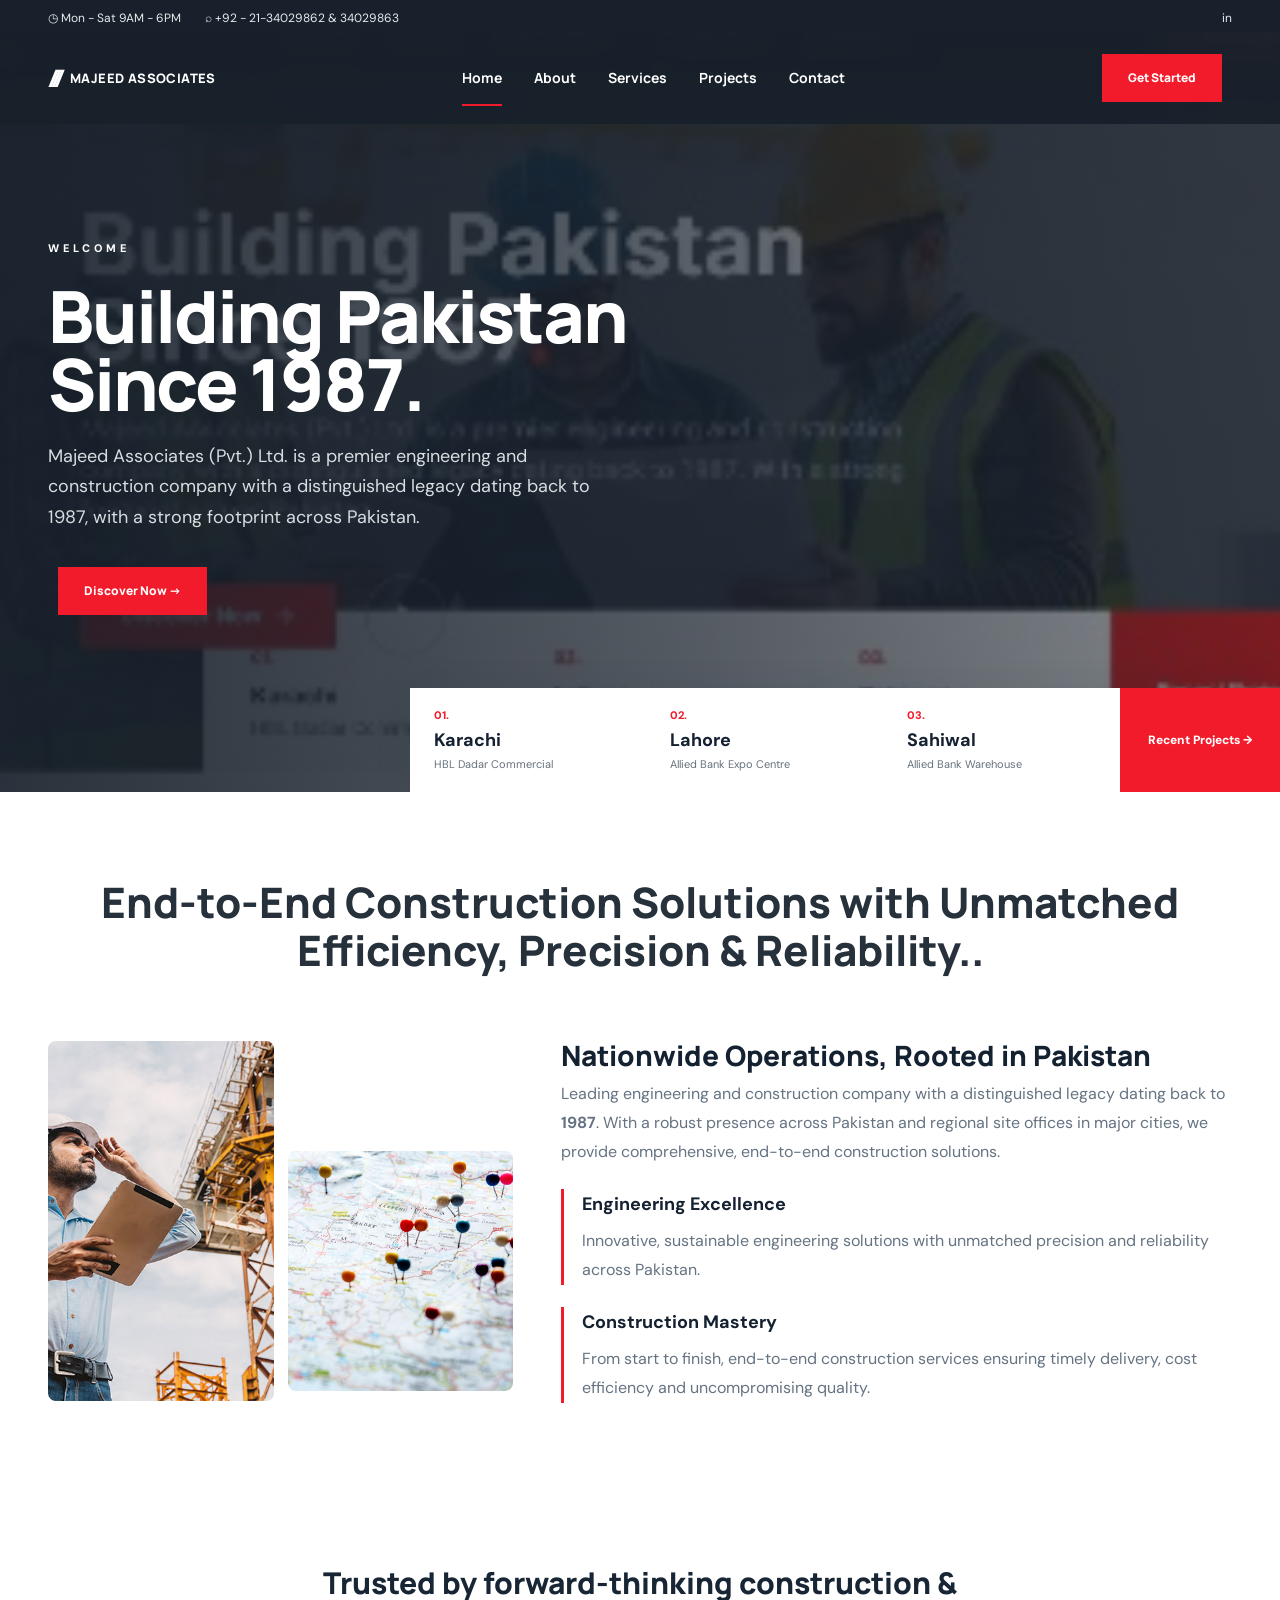
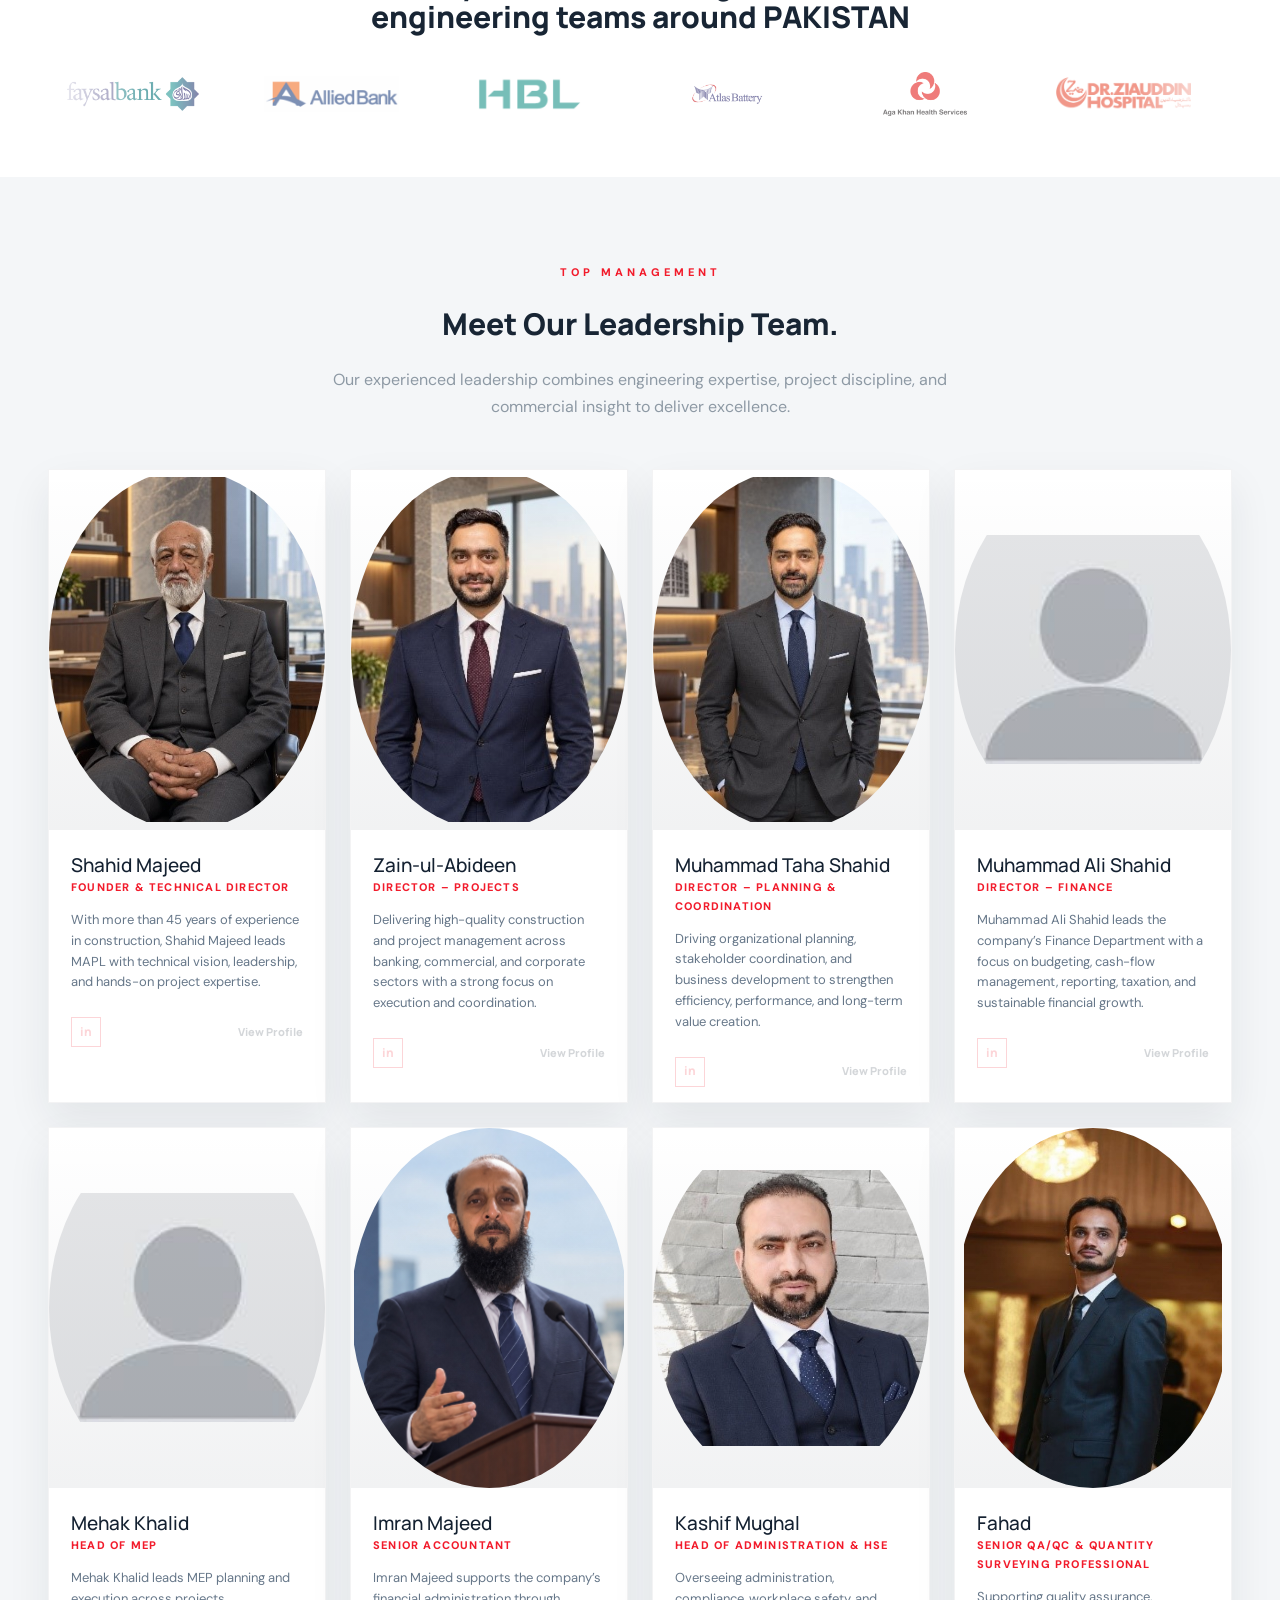
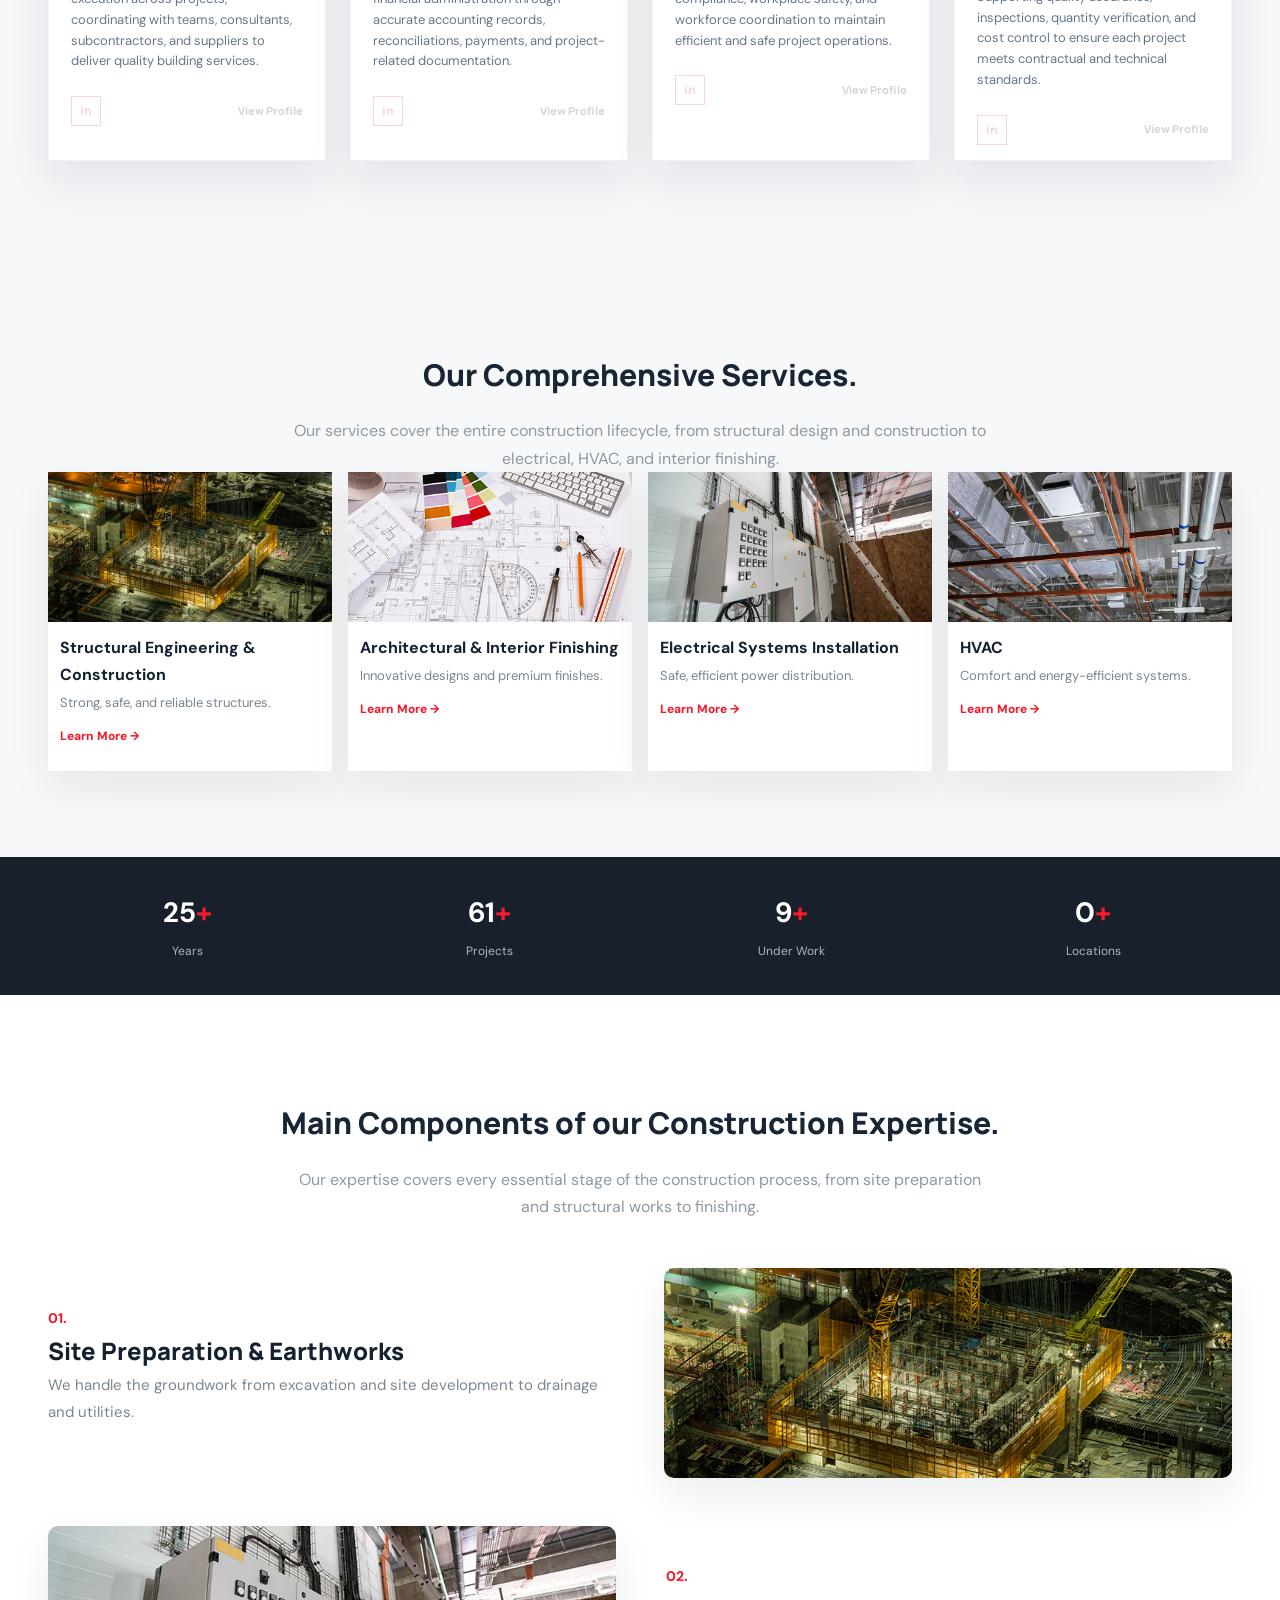
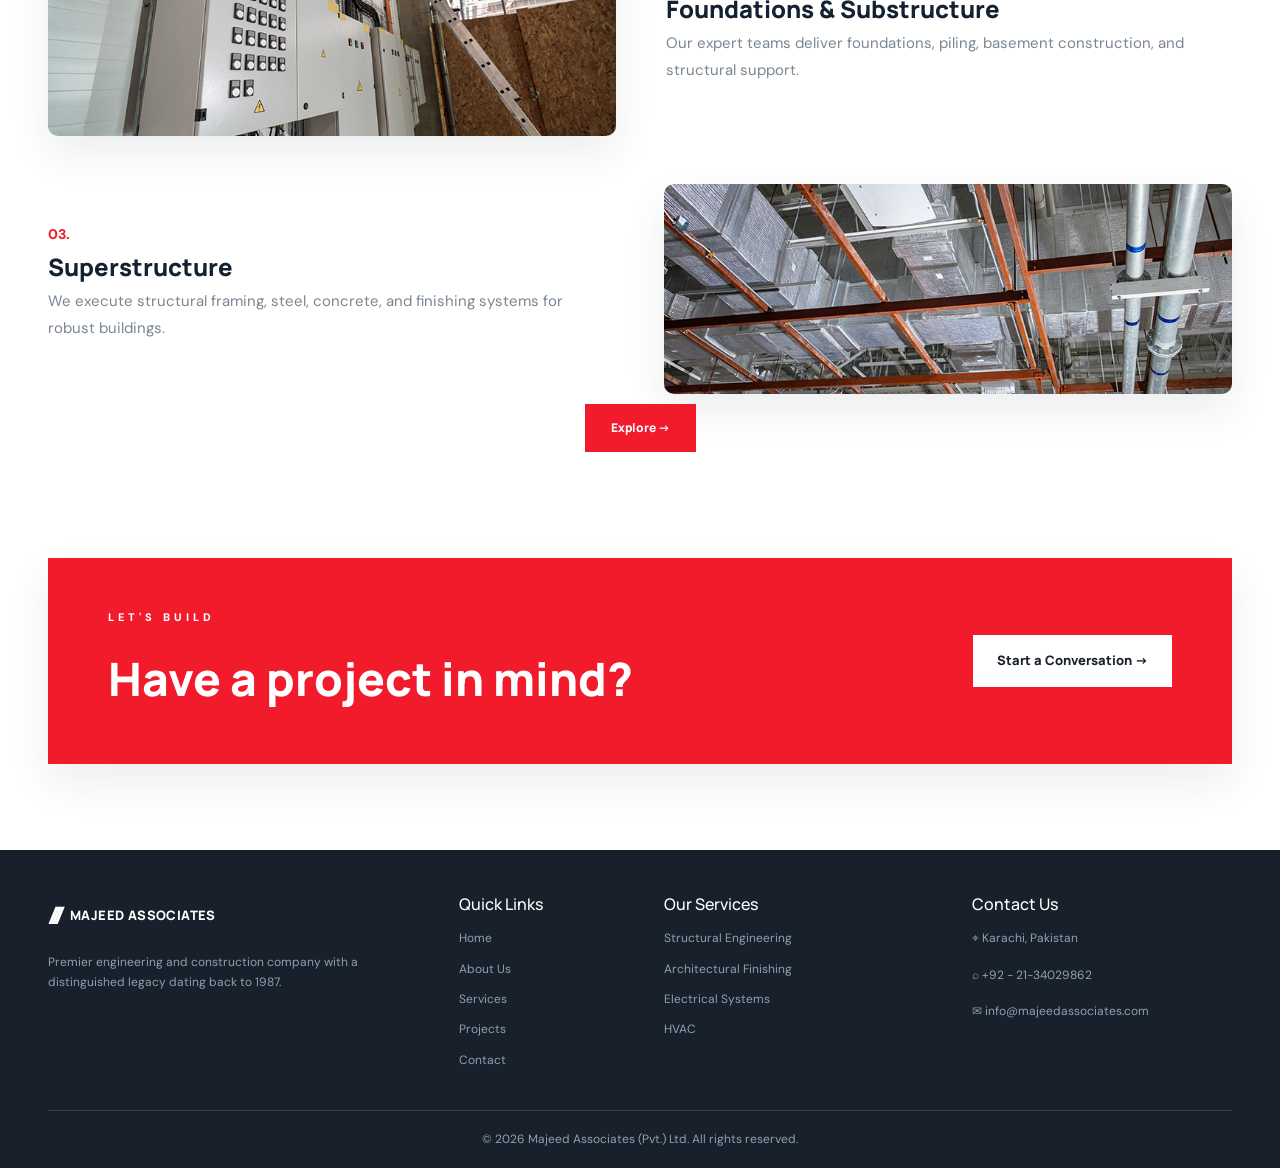
==== commit e8dcdde9: "picture update" ====
--- a/index.html
+++ b/index.html
@@ -144,7 +144,7 @@
     <div class="col-12 col-sm-6 col-xl-3"><article class="team-card"><div class="team-photo"><img src="assets/teamMember/Muhammad_Taha_shahid.jpg" alt="Muhammad Taha Shahid, Director – Planning & Coordination" loading="lazy"></div><div class="team-card-body"><h3>Muhammad Taha Shahid</h3><span class="team-role">Director – Planning &amp; Coordination</span><p>Driving organizational planning, stakeholder coordination, and business development to strengthen efficiency, performance, and long-term value creation.</p><div class="team-controls"><a class="team-social" href="https://www.linkedin.com" target="_blank" rel="noopener" aria-label="Muhammad Taha Shahid on LinkedIn">in</a><button class="team-profile" type="button" data-bs-toggle="modal" data-bs-target="#teamModal" data-team="taha">View Profile</button></div></div></article></div>
     <div class="col-12 col-sm-6 col-xl-3"><article class="team-card"><div class="team-photo"><img src="assets/profile-pic.jfif" alt="Muhammad Ali Shahid, Director – Finance" loading="lazy"></div><div class="team-card-body"><h3>Muhammad Ali Shahid</h3><span class="team-role">Director – Finance</span><p>Muhammad Ali Shahid leads the company’s Finance Department with a focus on budgeting, cash-flow management, reporting, taxation, and sustainable financial growth.</p><div class="team-controls"><a class="team-social" href="https://www.linkedin.com" target="_blank" rel="noopener" aria-label="Muhammad Ali Shahid on LinkedIn">in</a><button class="team-profile" type="button" data-bs-toggle="modal" data-bs-target="#teamModal" data-team="ali">View Profile</button></div></div></article></div>
     <div class="col-12 col-sm-6 col-xl-3"><article class="team-card"><div class="team-photo"><img src="assets/profile-pic.jfif" alt="Mehak Khalid, Head of MEP" loading="lazy"></div><div class="team-card-body"><h3>Mehak Khalid</h3><span class="team-role">Head of MEP</span><p>Mehak Khalid leads MEP planning and execution across projects, coordinating with teams, consultants, subcontractors, and suppliers to deliver quality building services.</p><div class="team-controls"><a class="team-social" href="https://www.linkedin.com" target="_blank" rel="noopener" aria-label="Mehak Khalid on LinkedIn">in</a><button class="team-profile" type="button" data-bs-toggle="modal" data-bs-target="#teamModal" data-team="mehak">View Profile</button></div></div></article></div>
-    <div class="col-12 col-sm-6 col-xl-3"><article class="team-card"><div class="team-photo"><img src="assets/profile-pic.jfif" alt="Imran Majeed, Senior Accountant" loading="lazy"></div><div class="team-card-body"><h3>Imran Majeed</h3><span class="team-role">Senior Accountant</span><p>Imran Majeed supports the company’s financial administration through accurate accounting records, reconciliations, payments, and project-related documentation.</p><div class="team-controls"><a class="team-social" href="https://www.linkedin.com" target="_blank" rel="noopener" aria-label="Imran Majeed on LinkedIn">in</a><button class="team-profile" type="button" data-bs-toggle="modal" data-bs-target="#teamModal" data-team="imran">View Profile</button></div></div></article></div>
+    <div class="col-12 col-sm-6 col-xl-3"><article class="team-card"><div class="team-photo"><img src="assets/teamMember/Imran_majeed.jpeg" alt="Imran Majeed, Senior Accountant" loading="lazy"></div><div class="team-card-body"><h3>Imran Majeed</h3><span class="team-role">Senior Accountant</span><p>Imran Majeed supports the company’s financial administration through accurate accounting records, reconciliations, payments, and project-related documentation.</p><div class="team-controls"><a class="team-social" href="https://www.linkedin.com" target="_blank" rel="noopener" aria-label="Imran Majeed on LinkedIn">in</a><button class="team-profile" type="button" data-bs-toggle="modal" data-bs-target="#teamModal" data-team="imran">View Profile</button></div></div></article></div>
     <div class="col-12 col-sm-6 col-xl-3"><article class="team-card"><div class="team-photo"><img src="assets/teamMember/Kashif_Mughal.jpg" alt="Kashif Mughal, Head of Administration & HSE" loading="lazy"></div><div class="team-card-body"><h3>Kashif Mughal</h3><span class="team-role">Head of Administration &amp; HSE</span><p>Overseeing administration, compliance, workplace safety, and workforce coordination to maintain efficient and safe project operations.</p><div class="team-controls"><a class="team-social" href="https://www.linkedin.com" target="_blank" rel="noopener" aria-label="Kashif Mughal on LinkedIn">in</a><button class="team-profile" type="button" data-bs-toggle="modal" data-bs-target="#teamModal" data-team="kashif">View Profile</button></div></div></article></div>
     <div class="col-12 col-sm-6 col-xl-3"><article class="team-card"><div class="team-photo"><img src="assets/teamMember/Fahad.jpg" alt="Fahad, Senior QA/QC & Quantity Surveying Professional" loading="lazy"></div><div class="team-card-body"><h3>Fahad</h3><span class="team-role">Senior QA/QC &amp; Quantity Surveying Professional</span><p>Supporting quality assurance, inspections, quantity verification, and cost control to ensure each project meets contractual and technical standards.</p><div class="team-controls"><a class="team-social" href="https://www.linkedin.com" target="_blank" rel="noopener" aria-label="Fahad on LinkedIn">in</a><button class="team-profile" type="button" data-bs-toggle="modal" data-bs-target="#teamModal" data-team="fahad">View Profile</button></div></div></article></div>
   </div>
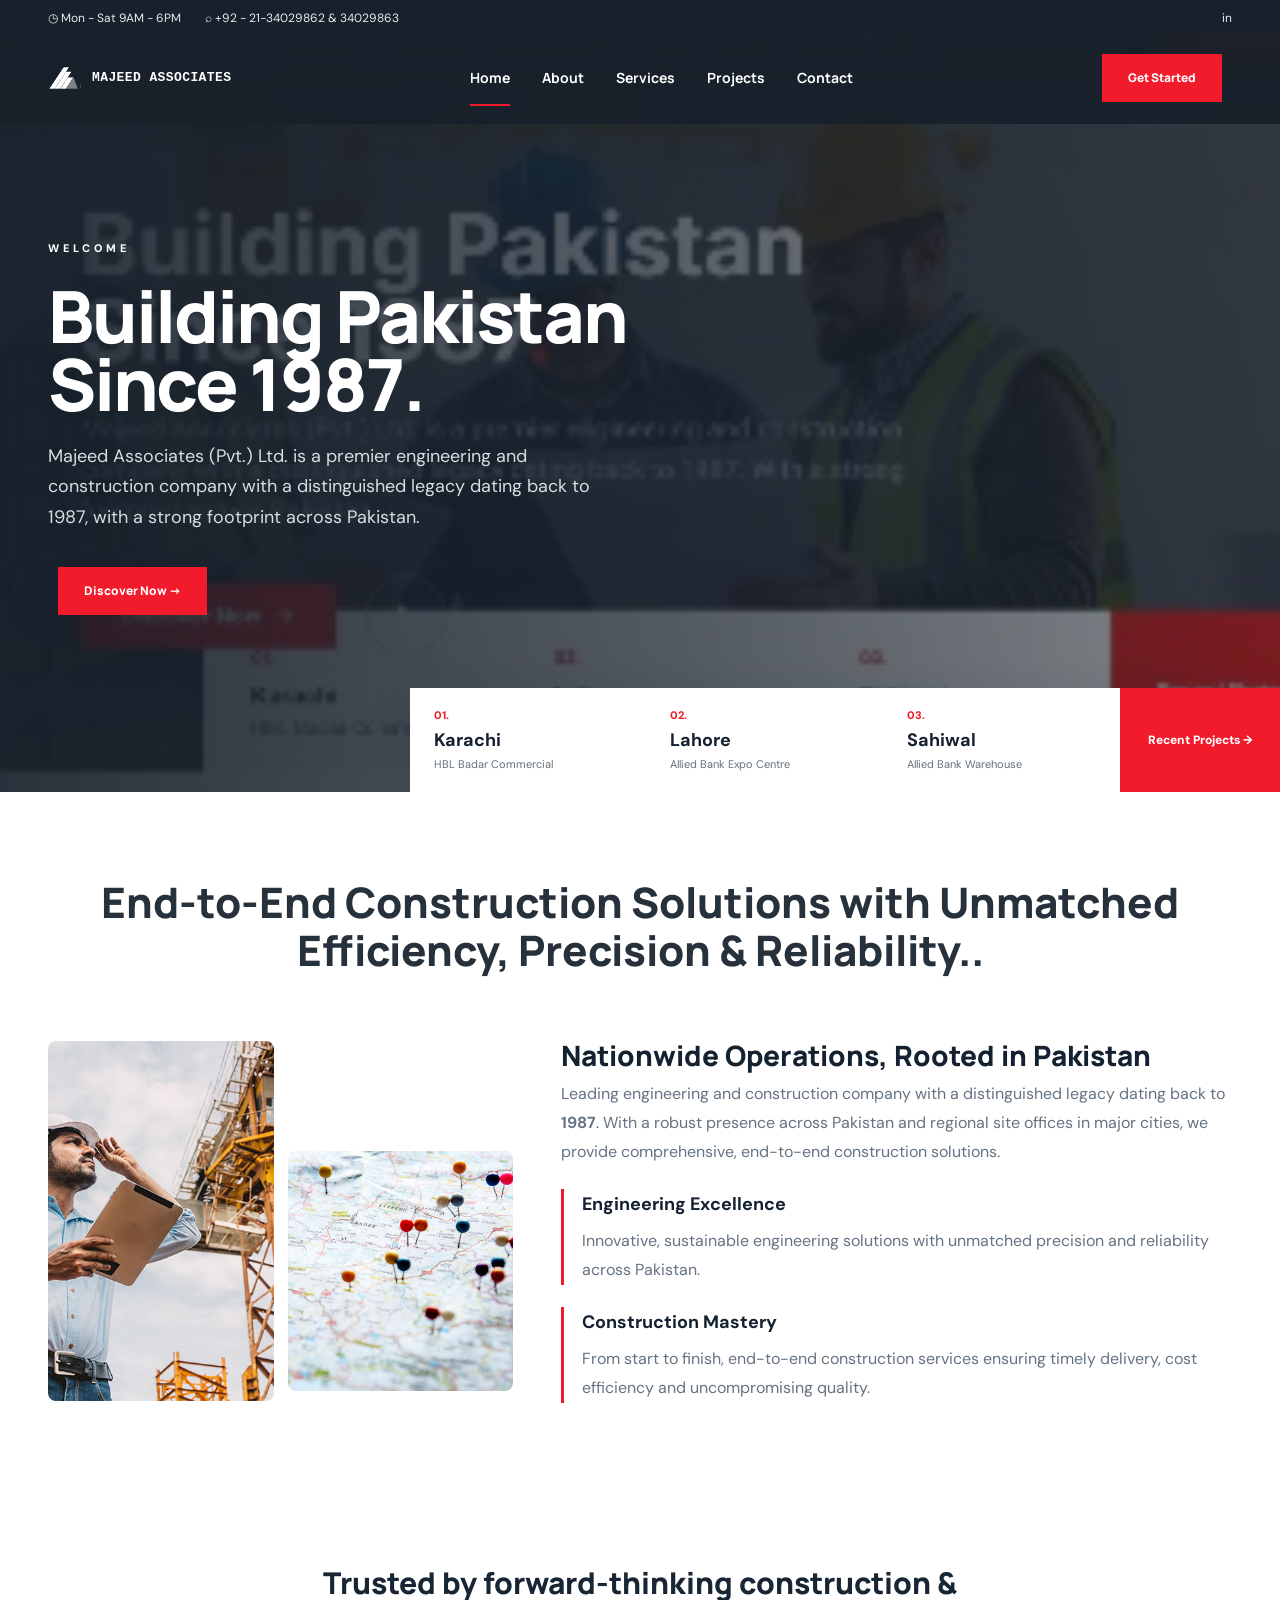
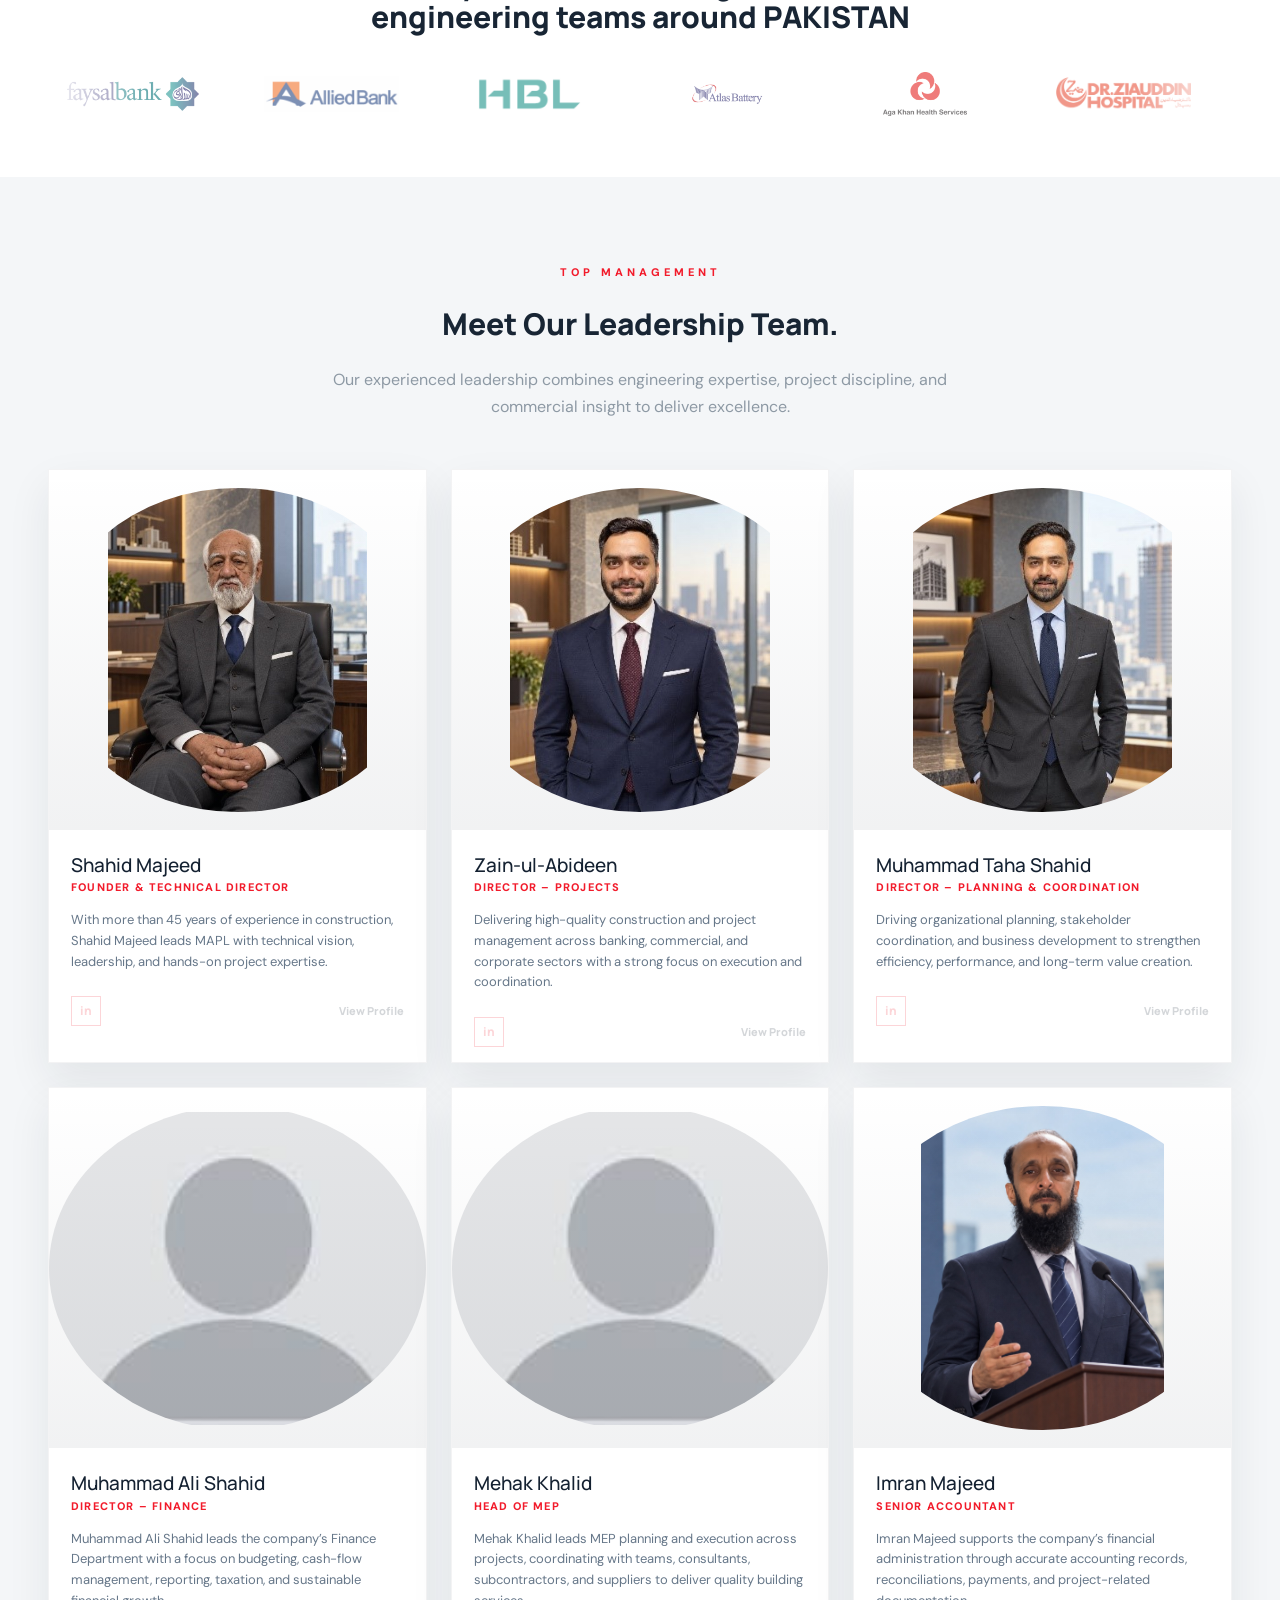
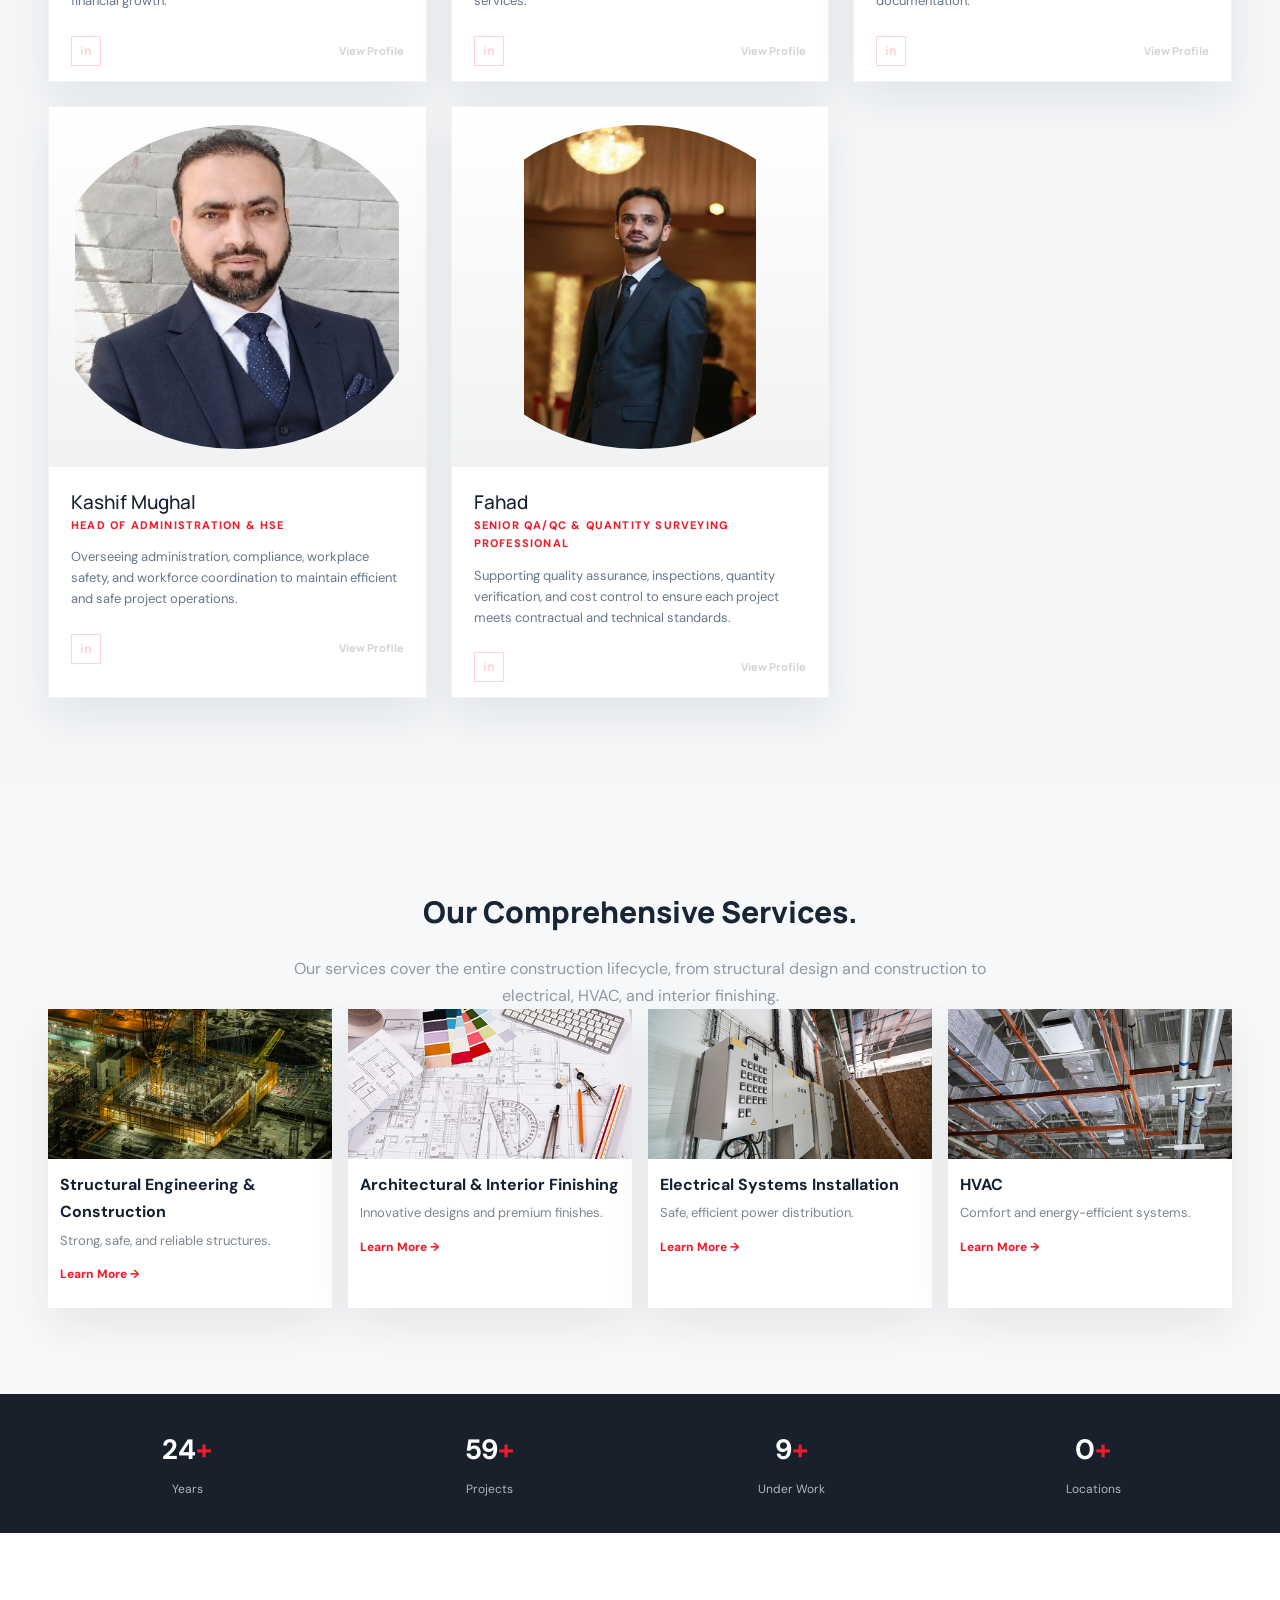
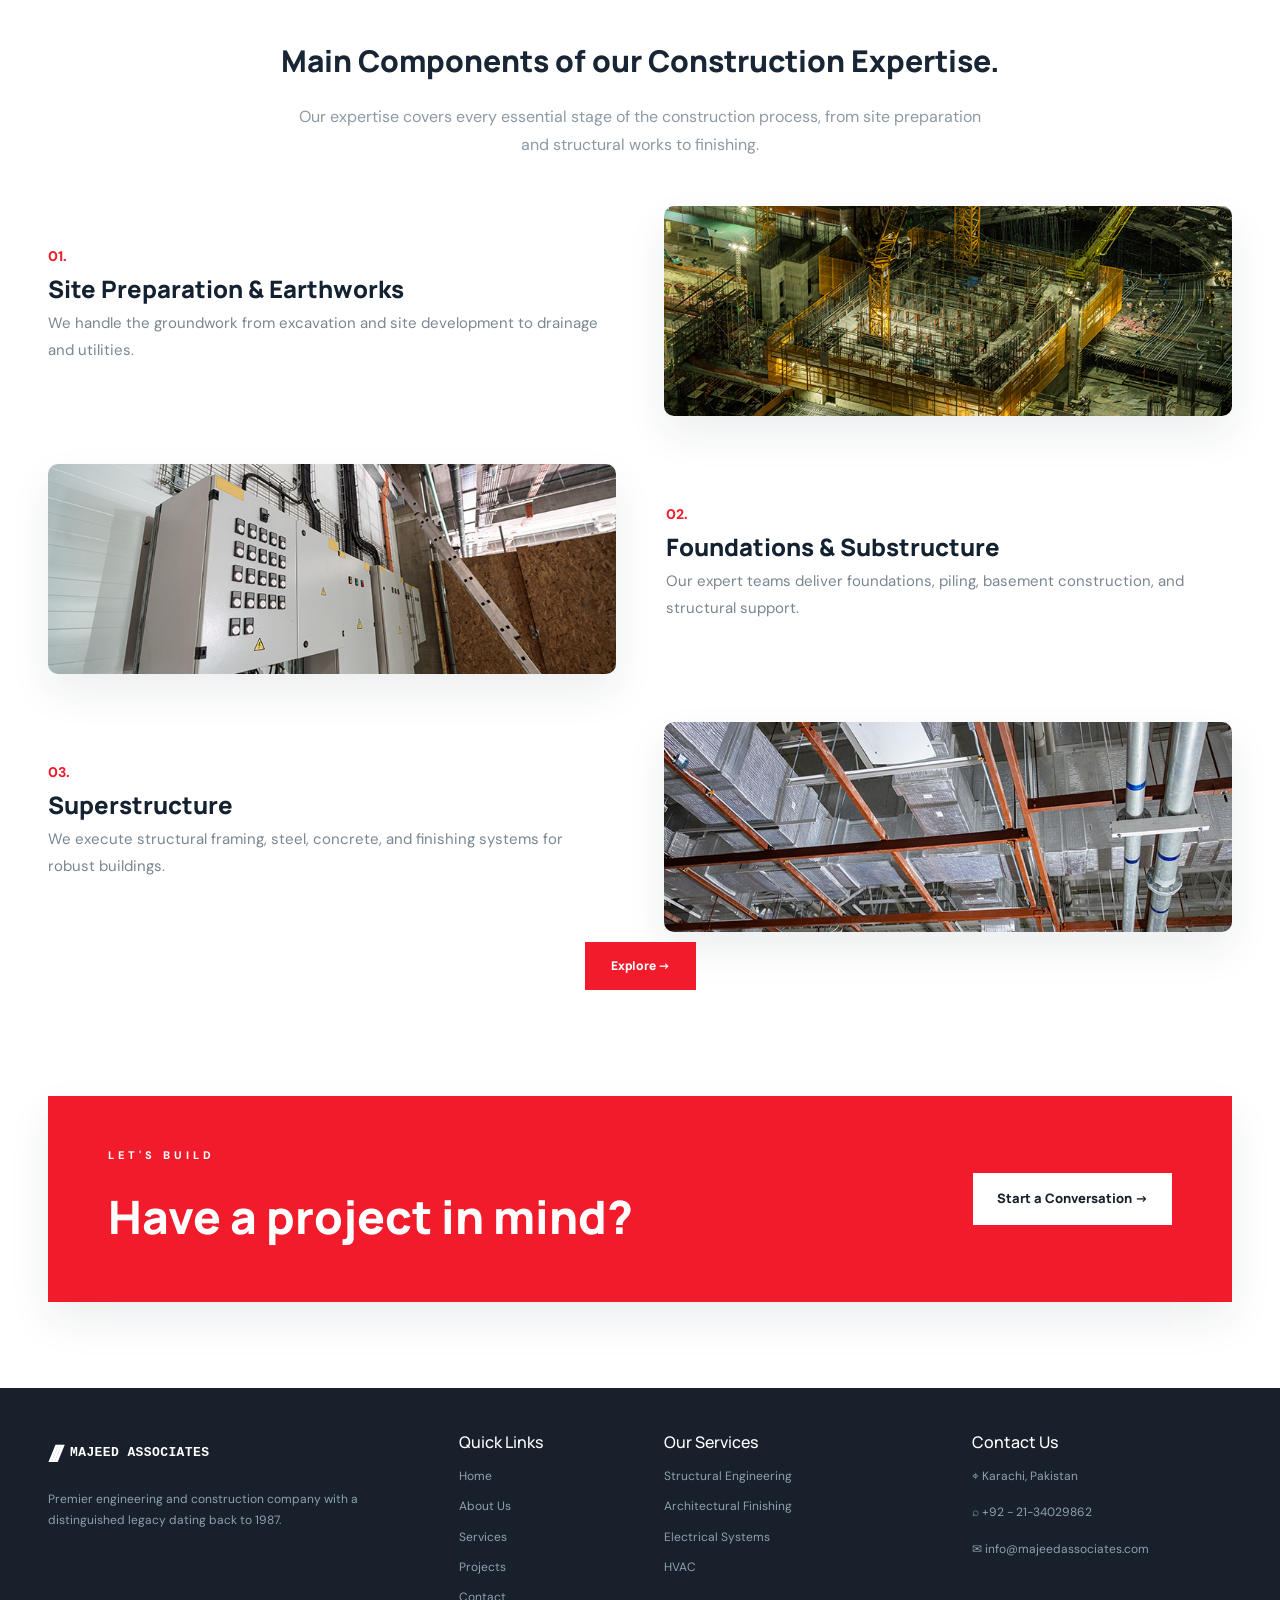
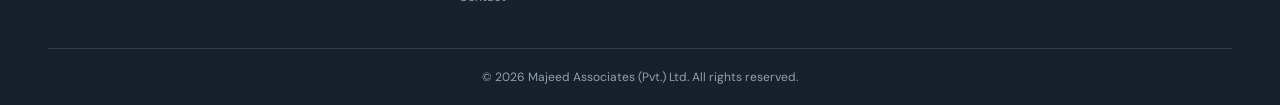
==== commit 7fd78b39: "3.4" ====
--- a/index.html
+++ b/index.html
@@ -22,7 +22,7 @@
 <header class="header" id="header">
 <nav class="navbar navbar-expand-lg">
 <div class="container-fluid px-4 px-xl-5">
-  <a class="brand" href="#home"><span class="brand-logo">///</span><span>MAJEED ASSOCIATES</span></a>
+  <a class="brand" href="index.html"><span class="brand-logo brand-logo-image"><img src="assets/website_logo/logo-white-half.png" alt="majeed-logo"></span><span>MAJEED ASSOCIATES</span></a>
   <button class="navbar-toggler" data-bs-toggle="collapse" data-bs-target="#nav"><span class="navbar-toggler-icon"></span></button>
   <div class="collapse navbar-collapse" id="nav">
     <ul class="navbar-nav mx-auto">
@@ -50,7 +50,7 @@
     </div>
   </div>
   <div class="hero-projects">
-    <div class="hero-project"><small>01.</small><b>Karachi</b><span>HBL Dadar Commercial</span></div>
+    <div class="hero-project"><small>01.</small><b>Karachi</b><span>HBL Badar Commercial</span></div>
     <div class="hero-project"><small>02.</small><b>Lahore</b><span>Allied Bank Expo Centre</span></div>
     <div class="hero-project"><small>03.</small><b>Sahiwal</b><span>Allied Bank Warehouse</span></div>
     <a href="projects.html" class="hero-projects-link">Recent Projects →</a>
@@ -139,14 +139,14 @@
     <p class="center-sub">Our experienced leadership combines engineering expertise, project discipline, and commercial insight to deliver excellence.</p>
   </div>
   <div class="row g-3 g-xl-4 mt-4">
-    <div class="col-12 col-sm-6 col-xl-3"><article class="team-card"><div class="team-photo"><img src="assets/teamMember/shahid_Majeed.jpg" alt="Shahid Majeed, Founder & Technical Director" loading="lazy"></div><div class="team-card-body"><h3>Shahid Majeed</h3><span class="team-role">Founder &amp; Technical Director</span><p>With more than 45 years of experience in construction, Shahid Majeed leads MAPL with technical vision, leadership, and hands-on project expertise.</p><div class="team-controls"><a class="team-social" href="https://www.linkedin.com" target="_blank" rel="noopener" aria-label="Shahid Majeed on LinkedIn">in</a><button class="team-profile" type="button" data-bs-toggle="modal" data-bs-target="#teamModal" data-team="shahid">View Profile</button></div></div></article></div>
-    <div class="col-12 col-sm-6 col-xl-3"><article class="team-card"><div class="team-photo"><img src="assets/teamMember/Zain_ul_Abideen.jpg" alt="Zain-ul-Abideen, Director – Projects" loading="lazy"></div><div class="team-card-body"><h3>Zain-ul-Abideen</h3><span class="team-role">Director – Projects</span><p>Delivering high-quality construction and project management across banking, commercial, and corporate sectors with a strong focus on execution and coordination.</p><div class="team-controls"><a class="team-social" href="https://www.linkedin.com" target="_blank" rel="noopener" aria-label="Zain-ul-Abideen on LinkedIn">in</a><button class="team-profile" type="button" data-bs-toggle="modal" data-bs-target="#teamModal" data-team="zain">View Profile</button></div></div></article></div>
-    <div class="col-12 col-sm-6 col-xl-3"><article class="team-card"><div class="team-photo"><img src="assets/teamMember/Muhammad_Taha_shahid.jpg" alt="Muhammad Taha Shahid, Director – Planning & Coordination" loading="lazy"></div><div class="team-card-body"><h3>Muhammad Taha Shahid</h3><span class="team-role">Director – Planning &amp; Coordination</span><p>Driving organizational planning, stakeholder coordination, and business development to strengthen efficiency, performance, and long-term value creation.</p><div class="team-controls"><a class="team-social" href="https://www.linkedin.com" target="_blank" rel="noopener" aria-label="Muhammad Taha Shahid on LinkedIn">in</a><button class="team-profile" type="button" data-bs-toggle="modal" data-bs-target="#teamModal" data-team="taha">View Profile</button></div></div></article></div>
-    <div class="col-12 col-sm-6 col-xl-3"><article class="team-card"><div class="team-photo"><img src="assets/profile-pic.jfif" alt="Muhammad Ali Shahid, Director – Finance" loading="lazy"></div><div class="team-card-body"><h3>Muhammad Ali Shahid</h3><span class="team-role">Director – Finance</span><p>Muhammad Ali Shahid leads the company’s Finance Department with a focus on budgeting, cash-flow management, reporting, taxation, and sustainable financial growth.</p><div class="team-controls"><a class="team-social" href="https://www.linkedin.com" target="_blank" rel="noopener" aria-label="Muhammad Ali Shahid on LinkedIn">in</a><button class="team-profile" type="button" data-bs-toggle="modal" data-bs-target="#teamModal" data-team="ali">View Profile</button></div></div></article></div>
-    <div class="col-12 col-sm-6 col-xl-3"><article class="team-card"><div class="team-photo"><img src="assets/profile-pic.jfif" alt="Mehak Khalid, Head of MEP" loading="lazy"></div><div class="team-card-body"><h3>Mehak Khalid</h3><span class="team-role">Head of MEP</span><p>Mehak Khalid leads MEP planning and execution across projects, coordinating with teams, consultants, subcontractors, and suppliers to deliver quality building services.</p><div class="team-controls"><a class="team-social" href="https://www.linkedin.com" target="_blank" rel="noopener" aria-label="Mehak Khalid on LinkedIn">in</a><button class="team-profile" type="button" data-bs-toggle="modal" data-bs-target="#teamModal" data-team="mehak">View Profile</button></div></div></article></div>
-    <div class="col-12 col-sm-6 col-xl-3"><article class="team-card"><div class="team-photo"><img src="assets/teamMember/Imran_majeed.jpeg" alt="Imran Majeed, Senior Accountant" loading="lazy"></div><div class="team-card-body"><h3>Imran Majeed</h3><span class="team-role">Senior Accountant</span><p>Imran Majeed supports the company’s financial administration through accurate accounting records, reconciliations, payments, and project-related documentation.</p><div class="team-controls"><a class="team-social" href="https://www.linkedin.com" target="_blank" rel="noopener" aria-label="Imran Majeed on LinkedIn">in</a><button class="team-profile" type="button" data-bs-toggle="modal" data-bs-target="#teamModal" data-team="imran">View Profile</button></div></div></article></div>
-    <div class="col-12 col-sm-6 col-xl-3"><article class="team-card"><div class="team-photo"><img src="assets/teamMember/Kashif_Mughal.jpg" alt="Kashif Mughal, Head of Administration & HSE" loading="lazy"></div><div class="team-card-body"><h3>Kashif Mughal</h3><span class="team-role">Head of Administration &amp; HSE</span><p>Overseeing administration, compliance, workplace safety, and workforce coordination to maintain efficient and safe project operations.</p><div class="team-controls"><a class="team-social" href="https://www.linkedin.com" target="_blank" rel="noopener" aria-label="Kashif Mughal on LinkedIn">in</a><button class="team-profile" type="button" data-bs-toggle="modal" data-bs-target="#teamModal" data-team="kashif">View Profile</button></div></div></article></div>
-    <div class="col-12 col-sm-6 col-xl-3"><article class="team-card"><div class="team-photo"><img src="assets/teamMember/Fahad.jpg" alt="Fahad, Senior QA/QC & Quantity Surveying Professional" loading="lazy"></div><div class="team-card-body"><h3>Fahad</h3><span class="team-role">Senior QA/QC &amp; Quantity Surveying Professional</span><p>Supporting quality assurance, inspections, quantity verification, and cost control to ensure each project meets contractual and technical standards.</p><div class="team-controls"><a class="team-social" href="https://www.linkedin.com" target="_blank" rel="noopener" aria-label="Fahad on LinkedIn">in</a><button class="team-profile" type="button" data-bs-toggle="modal" data-bs-target="#teamModal" data-team="fahad">View Profile</button></div></div></article></div>
+    <div class="col-12 col-sm-4 col-xl-3"><article class="team-card"><div class="team-photo"><img src="assets/teamMember/shahid_Majeed.jpg" alt="Shahid Majeed, Founder & Technical Director" loading="lazy"></div><div class="team-card-body"><h3>Shahid Majeed</h3><span class="team-role">Founder &amp; Technical Director</span><p>With more than 45 years of experience in construction, Shahid Majeed leads MAPL with technical vision, leadership, and hands-on project expertise.</p><div class="team-controls"><a class="team-social" href="https://www.linkedin.com" target="_blank" rel="noopener" aria-label="Shahid Majeed on LinkedIn">in</a><button class="team-profile" type="button" data-bs-toggle="modal" data-bs-target="#teamModal" data-team="shahid">View Profile</button></div></div></article></div>
+    <div class="col-12 col-sm-4 col-xl-3"><article class="team-card"><div class="team-photo"><img src="assets/teamMember/Zain_ul_Abideen.jpg" alt="Zain-ul-Abideen, Director – Projects" loading="lazy"></div><div class="team-card-body"><h3>Zain-ul-Abideen</h3><span class="team-role">Director – Projects</span><p>Delivering high-quality construction and project management across banking, commercial, and corporate sectors with a strong focus on execution and coordination.</p><div class="team-controls"><a class="team-social" href="https://www.linkedin.com" target="_blank" rel="noopener" aria-label="Zain-ul-Abideen on LinkedIn">in</a><button class="team-profile" type="button" data-bs-toggle="modal" data-bs-target="#teamModal" data-team="zain">View Profile</button></div></div></article></div>
+    <div class="col-12 col-sm-4 col-xl-3"><article class="team-card"><div class="team-photo"><img src="assets/teamMember/Muhammad_Taha_shahid.jpg" alt="Muhammad Taha Shahid, Director – Planning & Coordination" loading="lazy"></div><div class="team-card-body"><h3>Muhammad Taha Shahid</h3><span class="team-role">Director – Planning &amp; Coordination</span><p>Driving organizational planning, stakeholder coordination, and business development to strengthen efficiency, performance, and long-term value creation.</p><div class="team-controls"><a class="team-social" href="https://www.linkedin.com" target="_blank" rel="noopener" aria-label="Muhammad Taha Shahid on LinkedIn">in</a><button class="team-profile" type="button" data-bs-toggle="modal" data-bs-target="#teamModal" data-team="taha">View Profile</button></div></div></article></div>
+    <div class="col-12 col-sm-4 col-xl-3"><article class="team-card"><div class="team-photo"><img src="assets/profile-pic.jfif" alt="Muhammad Ali Shahid, Director – Finance" loading="lazy"></div><div class="team-card-body"><h3>Muhammad Ali Shahid</h3><span class="team-role">Director – Finance</span><p>Muhammad Ali Shahid leads the company’s Finance Department with a focus on budgeting, cash-flow management, reporting, taxation, and sustainable financial growth.</p><div class="team-controls"><a class="team-social" href="https://www.linkedin.com" target="_blank" rel="noopener" aria-label="Muhammad Ali Shahid on LinkedIn">in</a><button class="team-profile" type="button" data-bs-toggle="modal" data-bs-target="#teamModal" data-team="ali">View Profile</button></div></div></article></div>
+    <div class="col-12 col-sm-4 col-xl-3"><article class="team-card"><div class="team-photo"><img src="assets/profile-pic.jfif" alt="Mehak Khalid, Head of MEP" loading="lazy"></div><div class="team-card-body"><h3>Mehak Khalid</h3><span class="team-role">Head of MEP</span><p>Mehak Khalid leads MEP planning and execution across projects, coordinating with teams, consultants, subcontractors, and suppliers to deliver quality building services.</p><div class="team-controls"><a class="team-social" href="https://www.linkedin.com" target="_blank" rel="noopener" aria-label="Mehak Khalid on LinkedIn">in</a><button class="team-profile" type="button" data-bs-toggle="modal" data-bs-target="#teamModal" data-team="mehak">View Profile</button></div></div></article></div>
+    <div class="col-12 col-sm-4 col-xl-3"><article class="team-card"><div class="team-photo"><img src="assets/teamMember/Imran_majeed.jpeg" alt="Imran Majeed, Senior Accountant" loading="lazy"></div><div class="team-card-body"><h3>Imran Majeed</h3><span class="team-role">Senior Accountant</span><p>Imran Majeed supports the company’s financial administration through accurate accounting records, reconciliations, payments, and project-related documentation.</p><div class="team-controls"><a class="team-social" href="https://www.linkedin.com" target="_blank" rel="noopener" aria-label="Imran Majeed on LinkedIn">in</a><button class="team-profile" type="button" data-bs-toggle="modal" data-bs-target="#teamModal" data-team="imran">View Profile</button></div></div></article></div>
+    <div class="col-12 col-sm-4 col-xl-3"><article class="team-card"><div class="team-photo"><img src="assets/teamMember/Kashif_Mughal.jpg" alt="Kashif Mughal, Head of Administration & HSE" loading="lazy"></div><div class="team-card-body"><h3>Kashif Mughal</h3><span class="team-role">Head of Administration &amp; HSE</span><p>Overseeing administration, compliance, workplace safety, and workforce coordination to maintain efficient and safe project operations.</p><div class="team-controls"><a class="team-social" href="https://www.linkedin.com" target="_blank" rel="noopener" aria-label="Kashif Mughal on LinkedIn">in</a><button class="team-profile" type="button" data-bs-toggle="modal" data-bs-target="#teamModal" data-team="kashif">View Profile</button></div></div></article></div>
+    <div class="col-12 col-sm-4 col-xl-3"><article class="team-card"><div class="team-photo"><img src="assets/teamMember/Fahad.jpg" alt="Fahad, Senior QA/QC & Quantity Surveying Professional" loading="lazy"></div><div class="team-card-body"><h3>Fahad</h3><span class="team-role">Senior QA/QC &amp; Quantity Surveying Professional</span><p>Supporting quality assurance, inspections, quantity verification, and cost control to ensure each project meets contractual and technical standards.</p><div class="team-controls"><a class="team-social" href="https://www.linkedin.com" target="_blank" rel="noopener" aria-label="Fahad on LinkedIn">in</a><button class="team-profile" type="button" data-bs-toggle="modal" data-bs-target="#teamModal" data-team="fahad">View Profile</button></div></div></article></div>
   </div>
 </div>
 </section>
--- a/css/style.css
+++ b/css/style.css
@@ -1,3 +1,7 @@
+ .brand-logo-image { width: 34px; height: 34px; flex: none; letter-spacing: normal; transform: none; }
+  .brand-logo-image img { width: 100%; height: 100%; object-fit: contain; }
+.brand > span:last-child { font-family: monospace; font-weight: 900; }
+@media(min-width:1200px){.team .row.g-3>div{width:33.33333333%}}
 .contact-page{background:#fff}.contact-eyebrow{color:var(--red);margin-bottom:12px}.contact-intro{max-width:650px;color:var(--muted);font-size:16px;margin:0 0 30px}.contact-form{max-width:720px}.contact-form label{display:block;color:var(--ink);font-family:Manrope,sans-serif;font-size:12px;font-weight:800;margin:0 0 7px}.contact-form .form-control,.contact-form .form-select{border:1px solid var(--line);border-radius:0;color:var(--ink);font:400 14px "DM Sans",sans-serif;padding:13px 15px;box-shadow:none}.contact-form .form-control::placeholder{color:#9aa5af}.contact-form .form-control:focus,.contact-form .form-select:focus{border-color:var(--red);box-shadow:0 0 0 3px rgba(242,27,43,.1)}.contact-form textarea{resize:vertical;min-height:145px}.contact-form .was-validated .form-control:invalid,.contact-form .was-validated .form-select:invalid{border-color:var(--red)}.contact-form-message{color:#26834a;font-size:13px;opacity:0;transition:opacity .2s ease}.contact-form-message.is-visible{opacity:1}.contact-details{background:var(--soft);border-top:3px solid var(--red);padding:36px 38px}.contact-details .eyebrow{color:var(--red);margin-bottom:12px}.contact-details h2{font-size:28px;line-height:1.15;margin:0 0 15px}.contact-details>p{color:var(--muted);font-size:14px;line-height:1.7;margin:0 0 25px}.contact-detail-item{border-top:1px solid #dfe5e9;padding:17px 0;display:flex;flex-direction:column;gap:2px;color:var(--muted);font-size:14px}.contact-detail-item:last-child{padding-bottom:0}.contact-detail-item a{color:var(--ink);font-weight:600}.contact-detail-item a:hover{color:var(--red)}.contact-detail-label{color:var(--red);font:800 10px Manrope,sans-serif;letter-spacing:1.4px;text-transform:uppercase}.contact-detail-item strong{color:var(--ink);font-size:14px}@media(max-width:767px){.contact-details{padding:28px 24px}.contact-details h2{font-size:23px}.contact-intro{font-size:15px}}
 .red-btn{margin:10px}
 .brand-marquee{overflow:hidden;margin-top:28px;mask-image:linear-gradient(90deg,transparent,#000 8%,#000 92%,transparent);-webkit-mask-image:linear-gradient(90deg,transparent,#000 8%,#000 92%,transparent)}.brand-marquee-track{display:flex;align-items:center;width:max-content;animation:brand-marquee 28s linear infinite}.brand-marquee:hover .brand-marquee-track{animation-play-state:paused}.brand-logo-item{display:grid;place-items:center;width:170px;height:62px;margin-right:28px;flex:none}.brand-logo-item img{width:auto;max-width:135px;height:auto;max-height:44px;opacity:.58;transition:filter .25s ease,opacity .25s ease}.brand-logo-item:hover img{filter:grayscale(0);opacity:1}@keyframes brand-marquee{from{transform:translateX(0)}to{transform:translateX(-50%)}}@media(max-width:767px){.brand-marquee-track{animation-duration:22s}.brand-logo-item{width:125px;height:52px;margin-right:14px}.brand-logo-item img{max-width:105px;max-height:34px}}@media(prefers-reduced-motion:reduce){.brand-marquee-track{animation:none}.brand-marquee{overflow-x:auto;mask-image:none;-webkit-mask-image:none}}
@@ -7,4 +11,4 @@
 *{box-sizing:border-box}html{scroll-behavior:smooth}body{margin:0;font-family:"DM Sans",sans-serif;color:var(--ink);background:#fff;font-size:16px;line-height:1.7}a{text-decoration:none;color:inherit}img{max-width:100%;display:block}h1,h2,h3,h4,.brand,.nav-link,.btn{font-family:"Manrope",sans-serif}.topbar{height:32px;background:#18212b;color:#e7ebef;font-size:12px;padding:8px 0}.header{position:absolute;top:32px;left:0;width:100%;z-index:20;background:rgba(24,33,43,.96);backdrop-filter:blur(8px)}.header.solid{position:relative;top:0}.header.sticky{position:fixed;top:0;box-shadow:0 5px 25px rgba(0,0,0,.12)}.navbar{min-height:76px}.brand{display:flex;align-items:center;gap:10px;color:#fff;font-size:13px;font-weight:800;letter-spacing:.4px}.brand-logo{font-size:24px;font-weight:800;letter-spacing:-5px;transform:skew(-8deg)}.nav-link{color:#fff!important;font-size:14px;font-weight:700;padding:26px 16px!important;position:relative}.nav-link:after{content:"";position:absolute;height:2px;background:var(--red);left:16px;right:16px;bottom:10px;transform:scaleX(0);transition:.2s}.nav-link.active:after,.nav-link:hover:after{transform:scaleX(1)}.red-btn{background:var(--red);color:#fff;border:0;border-radius:0;padding:15px 26px;font-size:12px;font-weight:800;transition:.2s ease}.red-btn:hover{background:#d90e1f;color:#fff;transform:translateY(-1px)}.hero{height:760px;position:relative;overflow:hidden;color:#fff}.hero-image{position:absolute;inset:0;background:url("../assets/home-hero.jpg") center/cover no-repeat;filter:brightness(.9)}.hero-shade{position:absolute;inset:0;background:linear-gradient(90deg,#17202bdd,#17202b8c 55%,#17202b35),linear-gradient(#17202b33,#17202b55)}.hero-inner{position:relative;z-index:2;height:100%;display:flex;align-items:center}.hero-copy{max-width:620px;margin-top:40px}.eyebrow{display:block;letter-spacing:4px;font-size:11px;font-weight:800;margin-bottom:24px}.hero h1{font-size:72px;line-height:.95;letter-spacing:-2px;font-weight:800;margin:0 0 22px}.hero p{font-size:18px;line-height:1.7;max-width:560px;color:#d9dde1;margin-bottom:24px}.hero-projects{position:absolute;z-index:3;bottom:0;right:0;width:68%;display:flex;background:#fff;color:var(--ink);min-height:100px;box-shadow:-10px -10px 30px rgba(20,33,49,.06)}.hero-project{flex:1;padding:18px 24px;display:flex;flex-direction:column}.hero-project small{color:var(--red);font-weight:800;font-size:11px}.hero-project b{font-size:18px}.hero-project span{font-size:11px;color:#66717b}.hero-projects-link{background:var(--red);color:#fff;display:flex;align-items:center;padding:0 28px;font-size:12px;font-weight:800}.section-pad{padding:86px 0}.section-title{font-size:42px;line-height:1.15;text-align:center;font-weight:800;color:#26313c}.about h3{font-size:28px;font-weight:800}.about p,.feature span{font-size:16px;line-height:1.8;color:#657382}.about-images{position:relative;height:360px;display:grid;grid-template-columns:1fr 1fr;gap:14px}.about-images img{width:100%;height:100%;object-fit:cover;border-radius:8px}.about-images img:nth-child(2){margin-top:110px;height:240px}.feature{border-left:3px solid var(--red);padding-left:18px;margin-top:22px;display:flex;flex-direction:column;gap:8px}.feature b{font-size:18px}.featured{background:#f5f6f7}.center-title{text-align:center;font-size:30px;line-height:1.15;font-weight:800;margin:25px 5px;color:#182534}.center-title.white{color:#fff}.center-sub{text-align:center;max-width:700px;margin:12px auto 0;font-size:16px;line-height:1.7;color:#8d99a4}.filter-row{display:flex;justify-content:center;gap:4px;margin:18px 0}.filter{border:1px solid #e8ebed;background:#fff;color:#76818b;padding:10px 18px;font-size:14px;transition:.2s}.filter.active{background:var(--red);color:#fff}.project-search{text-align:center;margin:0 auto 20px;max-width:440px}.project-search input{width:100%;border:1px solid #ddd;padding:12px 14px;font-size:14px;outline:0;border-radius:6px}.project-card{background:#fff;cursor:pointer;border:0;box-shadow:var(--card-shadow);height:100%;transition:transform .2s ease, box-shadow .2s ease}.project-card:hover{transform:translateY(-4px);box-shadow:0 12px 30px rgba(20,33,49,.12)}.project-card img{width:100%;height:340px;object-fit:cover;background:#f4f5f6;padding:8px}.project-card .pbody{padding:14px}.project-card small{color:var(--red);font-size:11px;font-weight:800}.project-card h3{font-size:18px;font-weight:800;margin:8px 0;color:#1b2836}.project-card p{font-size:13px;color:#788590;margin:0;line-height:1.6}.view-more{display:block;margin:24px auto 0}.dark-testimonials{background:#18212b;color:#fff}.testimonial{background:#202c39;border:1px solid #2d3946;padding:20px;font-size:14px;box-shadow:var(--card-shadow)}.avatar{width:36px;height:36px;border-radius:50%;background:#d5d9de;color:#192431;display:inline-flex;align-items:center;justify-content:center;font-size:12px;font-weight:800;margin-right:10px}.testimonial small{display:block;color:#ff5260;font-weight:700;margin:10px 0 6px;font-size:13px}.testimonial p{color:#9ca7b2;font-size:14px;line-height:1.7;margin:0}.brands{padding:52px 0}.brand-row{display:flex;justify-content:space-around;align-items:center;color:#a1a5a9;font-size:24px;margin-top:28px;filter:grayscale(1)}.brand-row strong{font-size:36px}.services{background:#f7f8f9}.mini-service{display:flex;flex-direction:column;background:#fff;color:var(--ink);height:100%;padding-bottom:12px;box-shadow:var(--card-shadow);transition:transform .2s ease}.mini-service:hover{transform:translateY(-4px)}.mini-service img{height:150px;width:100%;object-fit:cover}.mini-service b{font-size:16px;padding:12px 12px 4px}.mini-service small{font-size:13px;padding:0 12px;color:#7a858e}.mini-service span{font-size:12px;color:var(--red);font-weight:800;padding:12px}.stats{background:#18212b;color:#fff;padding:32px 0}.stats b{display:block;font-size:28px}.stats b:after{content:"+";color:var(--red)}.stats span{font-size:12px;color:#aeb8c1}.components{background:#fff}.component-row{display:flex;align-items:center;justify-content:space-between;gap:50px;margin-top:48px}.component-row.reverse{flex-direction:row-reverse}.component-row>div{flex:1}.component-row img{width:48%;height:210px;object-fit:cover;border-radius:10px;box-shadow:var(--card-shadow)}.component-row small{color:var(--red);font-weight:800;font-size:14px}.component-row h3{font-size:24px;font-weight:800;margin:6px 0}.component-row p{font-size:15px;line-height:1.8;color:#7a8691}.contact{padding-top:10px}.contact-box{background:var(--red);color:#fff;padding:50px 60px;display:flex;justify-content:space-between;align-items:center;box-shadow:var(--card-shadow)}.contact-box h2{font-size:46px;font-weight:800;margin:8px 0}.light-btn{background:#fff;color:#18212b;border:0;border-radius:0;padding:16px 24px;font-size:13px;font-weight:800}footer{background:#18212b;color:#8fa0b0;padding:45px 0 18px;font-size:12px}footer h4{color:#fff;font-size:16px;margin-bottom:14px}footer a{display:block;color:#8fa0b0;margin:10px 0}.footer-bottom{border-top:1px solid rgba(255,255,255,.12);text-align:center;margin-top:30px;padding-top:18px}.page-hero{height:330px;background:#18212b;color:#fff;display:flex;align-items:center;justify-content:center;text-align:center}.page-hero h1{font-size:62px;font-weight:800;margin:45px 0 8px}.page-hero p{color:#9ca7b2;font-size:15px}.service-page{padding:90px 0}.service-detail{display:grid;grid-template-columns:1fr 1fr;gap:45px;align-items:center;margin-bottom:72px}.service-detail.reverse img{grid-column:2}.service-detail.reverse div{grid-row:1}.service-detail img{width:100%;height:360px;object-fit:cover;border-radius:12px;box-shadow:var(--card-shadow)}.service-detail h2{font-size:38px;line-height:1.15;font-weight:800;margin-bottom:18px}.service-detail p{font-size:17px;line-height:1.8;color:#637385;max-width:580px;margin-bottom:24px}.modal-close{position:absolute;right:10px;top:5px;border:0;background:#fff;font-size:28px;z-index:3}.modal img{width:100%;max-height:420px;object-fit:cover}.modal small{color:var(--red);font-weight:800}.modal h3{font-weight:800;color: var(--bs-gray-400);}.modal p{color:#687787;font-size:14px}.modal-content{border:0;border-radius:0;overflow:hidden}.modal-body{background:#0e1722}#projectCarousel{background:#0e1722}.carousel-item img{width:100%;max-height:72vh;object-fit:contain;background:#0e1722;display:block}.carousel-control-prev,.carousel-control-next{width:40px;height:40px;top:50%;transform:translateY(-50%);background:rgba(0,0,0,.35);border-radius:50%;opacity:1}.carousel-control-prev{left:20px}.carousel-control-next{right:20px}.carousel-control-prev-icon,.carousel-control-next-icon{filter:drop-shadow(0 0 2px rgba(0,0,0,.6))}.project-card{margin-bottom:8px}
 @media(max-width:991px){.topbar{display:none}.header{top:0}.navbar{min-height:65px}.nav-link{padding:12px 0!important}.nav-link:after{left:0;right:auto;bottom:3px;width:30px}.hero{height:620px}.hero h1{font-size:52px}.hero-copy{max-width:460px}.hero-projects{width:100%}.hero-project{padding:12px}.hero-project b{font-size:15px}.hero-project span{font-size:10px}.hero-projects-link{padding:0 15px;font-size:10px}.section-title{font-size:30px}.about-images{height:290px}.service-detail{gap:30px}.service-detail h2{font-size:30px}}
 @media(max-width:767px){.brand{font-size:10px}.brand-logo{font-size:18px}.hero{height:640px}.hero-image{background-position:center}.hero-copy{margin-top:20px}.hero h1{font-size:38px;letter-spacing:-1px}.hero p{font-size:15px;max-width:100%}.eyebrow{font-size:9px;margin-bottom:12px}.hero-projects{min-height:70px}.hero-project{padding:8px 7px}.hero-project b{font-size:10px}.hero-project span{font-size:7px}.hero-projects-link{font-size:7px;padding:0 8px}.section-pad{padding:52px 0}.desktop{display:none}.section-title{font-size:22px}.about-images{height:220px;gap:8px}.about-images img:nth-child(2){margin-top:72px;height:148px}.about h3{font-size:18px}.about p,.feature span{font-size:14px}.feature b{font-size:15px}.center-title{font-size:20px}.project-card img{height:118px}.project-card h3{font-size:15px}.project-card p{font-size:12px}.brand-row{font-size:15px}.brand-row strong{font-size:22px}.component-row,.component-row.reverse{display:flex;flex-direction:column;gap:14px;align-items:stretch}.component-row img{width:100%;height:180px}.contact-box{padding:30px 25px;display:block}.contact-box h2{font-size:28px}.contact-box .light-btn{margin-top:18px}.page-hero{height:260px}.page-hero h1{font-size:44px}.service-page{padding:60px 0}.service-detail,.service-detail.reverse{display:flex;flex-direction:column;gap:25px;margin-bottom:55px}.service-detail.reverse img{order:1}.service-detail.reverse div{order:2}.service-detail img{height:240px}.service-detail h2{font-size:26px}.service-detail p{font-size:15px}.service-detail .red-btn{margin-bottom:10px}.topbar+ .header.solid{top:0}}
-.team{background:var(--soft)}.team-heading .eyebrow{color:var(--red);margin-bottom:10px}.team-heading .center-sub{max-width:620px;margin:0 auto}.team-card{height:100%;background:#fff;box-shadow:var(--card-shadow);transition:transform .3s ease,box-shadow .3s ease;position:relative;overflow:hidden;border:1px solid rgba(20,33,49,.05)}.team-card:after{content:"";position:absolute;left:0;right:0;bottom:0;height:3px;background:var(--red);transform:scaleX(0);transform-origin:left;transition:transform .3s ease}.team-card:hover,.team-card:focus-within{transform:translateY(-7px);box-shadow:0 22px 45px rgba(20,33,49,.14)}.team-card:hover:after,.team-card:focus-within:after{transform:scaleX(1)}.team-photo{position:relative;width:100%;height:360px;margin:0;display:flex;align-items:center;justify-content:center}.team-photo::before{content:"";position:absolute;inset:0;background:linear-gradient(180deg,rgba(20,33,49,0),rgba(20,33,49,.06));z-index:1;pointer-events:none}.team-photo img{width:100%;height:100%;max-width:100%;max-height:100%;object-fit:contain;object-position:center center;transition:transform .55s ease}.team-card:hover .team-photo img,.team-card:focus-within .team-photo img{transform:scale(1.03)}.team-card-body{padding:24px 22px 20px}.team-card h3{font-size:19px;margin:0 0 2px}.team-role{display:block;color:var(--red);font-size:11px;font-weight:800;letter-spacing:1.2px;text-transform:uppercase}.team-card p{color:var(--muted);font-size:13px;line-height:1.6;margin:13px 0 19px}.team-controls{display:flex;align-items:center;justify-content:space-between;opacity:.18;transform:translateY(5px);transition:opacity .3s ease,transform .3s ease}.team-card:hover .team-controls,.team-card:focus-within .team-controls{opacity:1;transform:translateY(0)}.team-social{display:grid;place-items:center;width:30px;height:30px;border:1px solid var(--red);color:var(--red);font-family:Manrope,sans-serif;font-size:12px;font-weight:800}.team-social:hover{background:var(--red);color:#fff}.team-profile{border:0;background:none;color:var(--ink);font-family:Manrope,sans-serif;font-size:11px;font-weight:800;padding:5px 0}.team-profile:hover{color:var(--red)}.team-modal-content{border:0;border-radius:0;overflow:hidden}.team-modal-img{height:100%;min-height:390px;width:100%;object-fit:cover}.team-modal-content h3{font-size:30px;margin:7px 0 15px}.team-modal-content p{color:var(--muted);font-size:14px;line-height:1.7}.team-modal-content strong{display:block;font-family:Manrope,sans-serif;font-size:12px;margin:22px 0 2px}@media(max-width:767px){.team-photo{height:230px}.team-controls{opacity:1;transform:none}.team-modal-img{height:260px;min-height:0}.team-modal-content h3{font-size:24px}}
+.team{background:var(--soft)}.team-heading .eyebrow{color:var(--red);margin-bottom:10px}.team-heading .center-sub{max-width:620px;margin:0 auto}.team-card{height:100%;background:#fff;box-shadow:var(--card-shadow);transition:transform .3s ease,box-shadow .3s ease;position:relative;overflow:hidden;border:1px solid rgba(20,33,49,.05)}.team-card:after{content:"";position:absolute;left:0;right:0;bottom:0;height:3px;background:var(--red);transform:scaleX(0);transform-origin:left;transition:transform .3s ease}.team-card:hover,.team-card:focus-within{transform:translateY(-7px);box-shadow:0 22px 45px rgba(20,33,49,.14)}.team-card:hover:after,.team-card:focus-within:after{transform:scaleX(1)}.team-photo{position:relative;width:100%;height:360px;margin:0;display:flex;align-items:center;justify-content:center}.team-photo::before{content:"";position:absolute;inset:0;background:linear-gradient(180deg,rgba(20,33,49,0),rgba(20,33,49,.06));z-index:1;pointer-events:none}.team-photo img{width:100%;height:90%;max-width:100%;max-height:100%;object-fit:contain;object-position:center center;transition:transform .55s ease}.team-card:hover .team-photo img,.team-card:focus-within .team-photo img{transform:scale(1.03)}.team-card-body{padding:24px 22px 20px}.team-card h3{font-size:19px;margin:0 0 2px}.team-role{display:block;color:var(--red);font-size:11px;font-weight:800;letter-spacing:1.2px;text-transform:uppercase}.team-card p{color:var(--muted);font-size:13px;line-height:1.6;margin:13px 0 19px}.team-controls{display:flex;align-items:center;justify-content:space-between;opacity:.18;transform:translateY(5px);transition:opacity .3s ease,transform .3s ease}.team-card:hover .team-controls,.team-card:focus-within .team-controls{opacity:1;transform:translateY(0)}.team-social{display:grid;place-items:center;width:30px;height:30px;border:1px solid var(--red);color:var(--red);font-family:Manrope,sans-serif;font-size:12px;font-weight:800}.team-social:hover{background:var(--red);color:#fff}.team-profile{border:0;background:none;color:var(--ink);font-family:Manrope,sans-serif;font-size:11px;font-weight:800;padding:5px 0}.team-profile:hover{color:var(--red)}.team-modal-content{border:0;border-radius:0;overflow:hidden}.team-modal-img{height:100%;min-height:390px;width:100%;object-fit:cover}.team-modal-content h3{font-size:30px;margin:7px 0 15px}.team-modal-content p{color:var(--muted);font-size:14px;line-height:1.7}.team-modal-content strong{display:block;font-family:Manrope,sans-serif;font-size:12px;margin:22px 0 2px}@media(max-width:767px){.team-photo{height:230px}.team-controls{opacity:1;transform:none}.team-modal-img{height:260px;min-height:0}.team-modal-content h3{font-size:24px}}
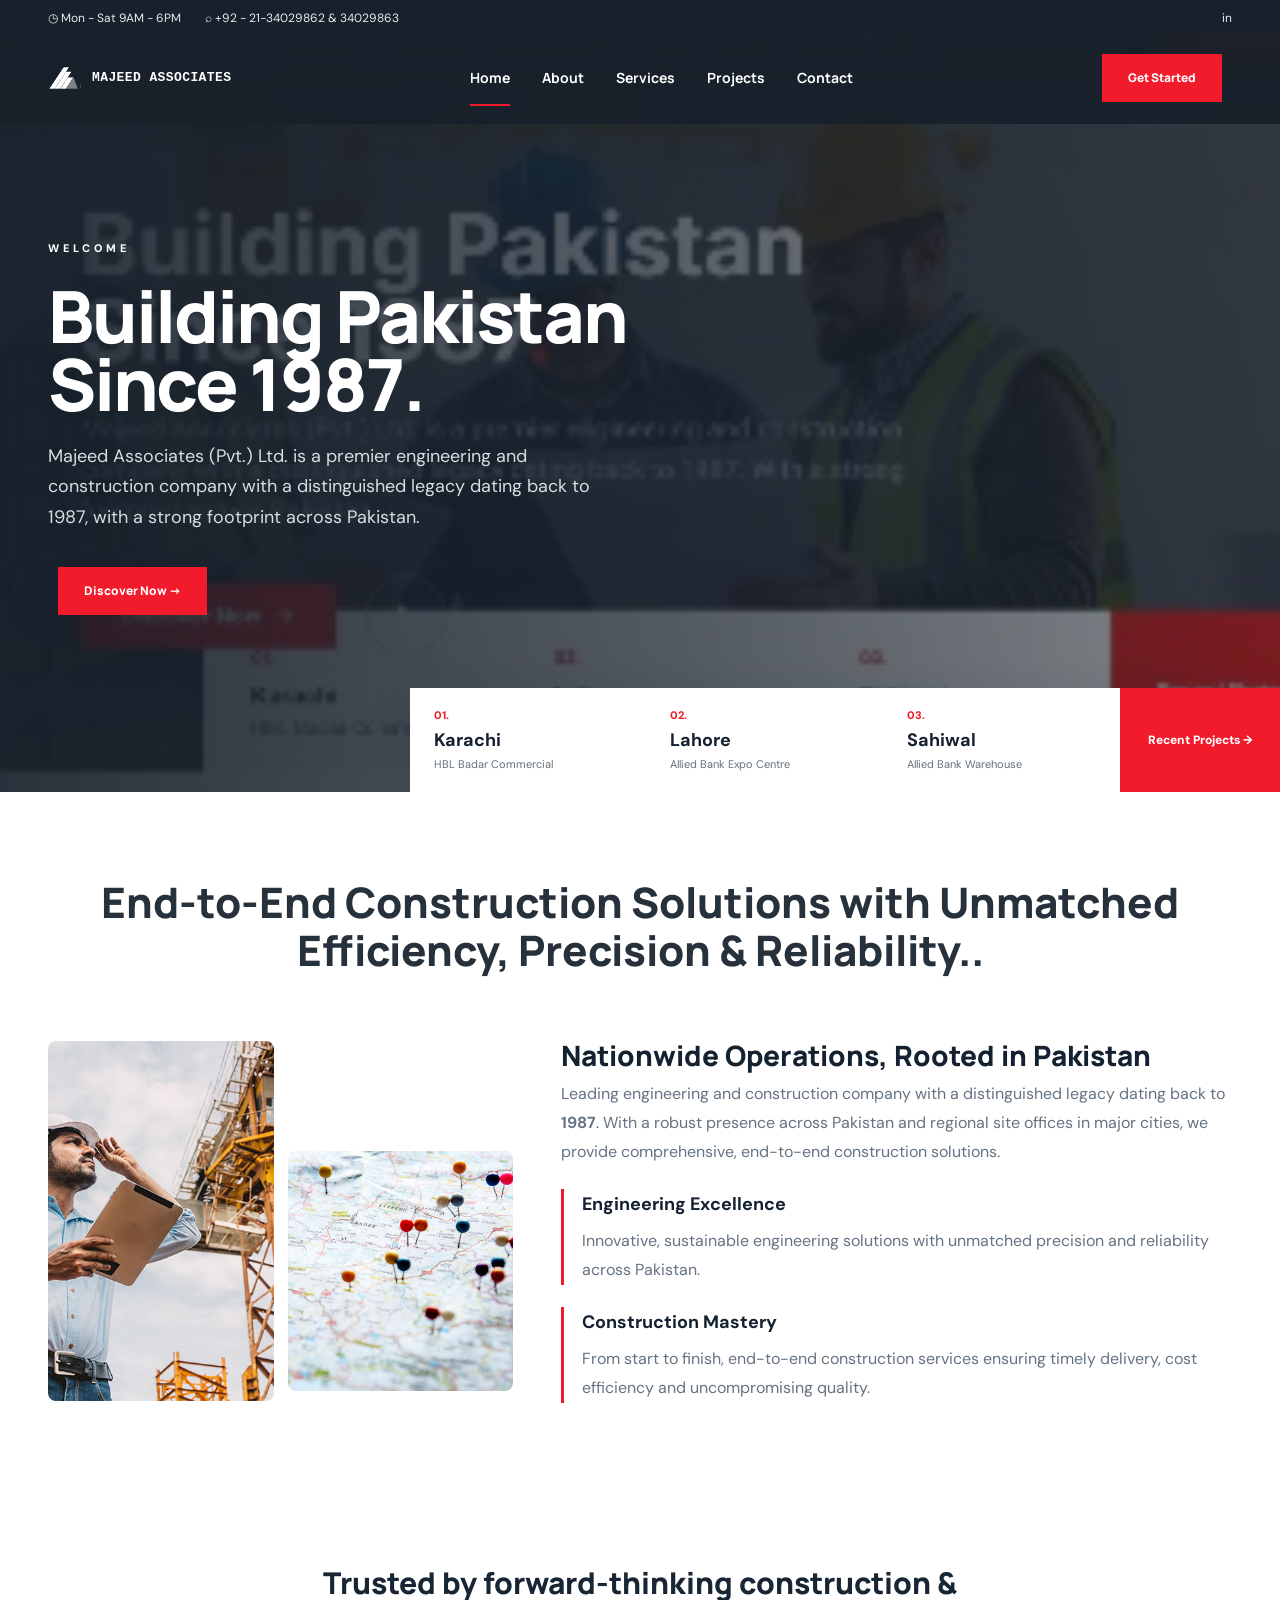
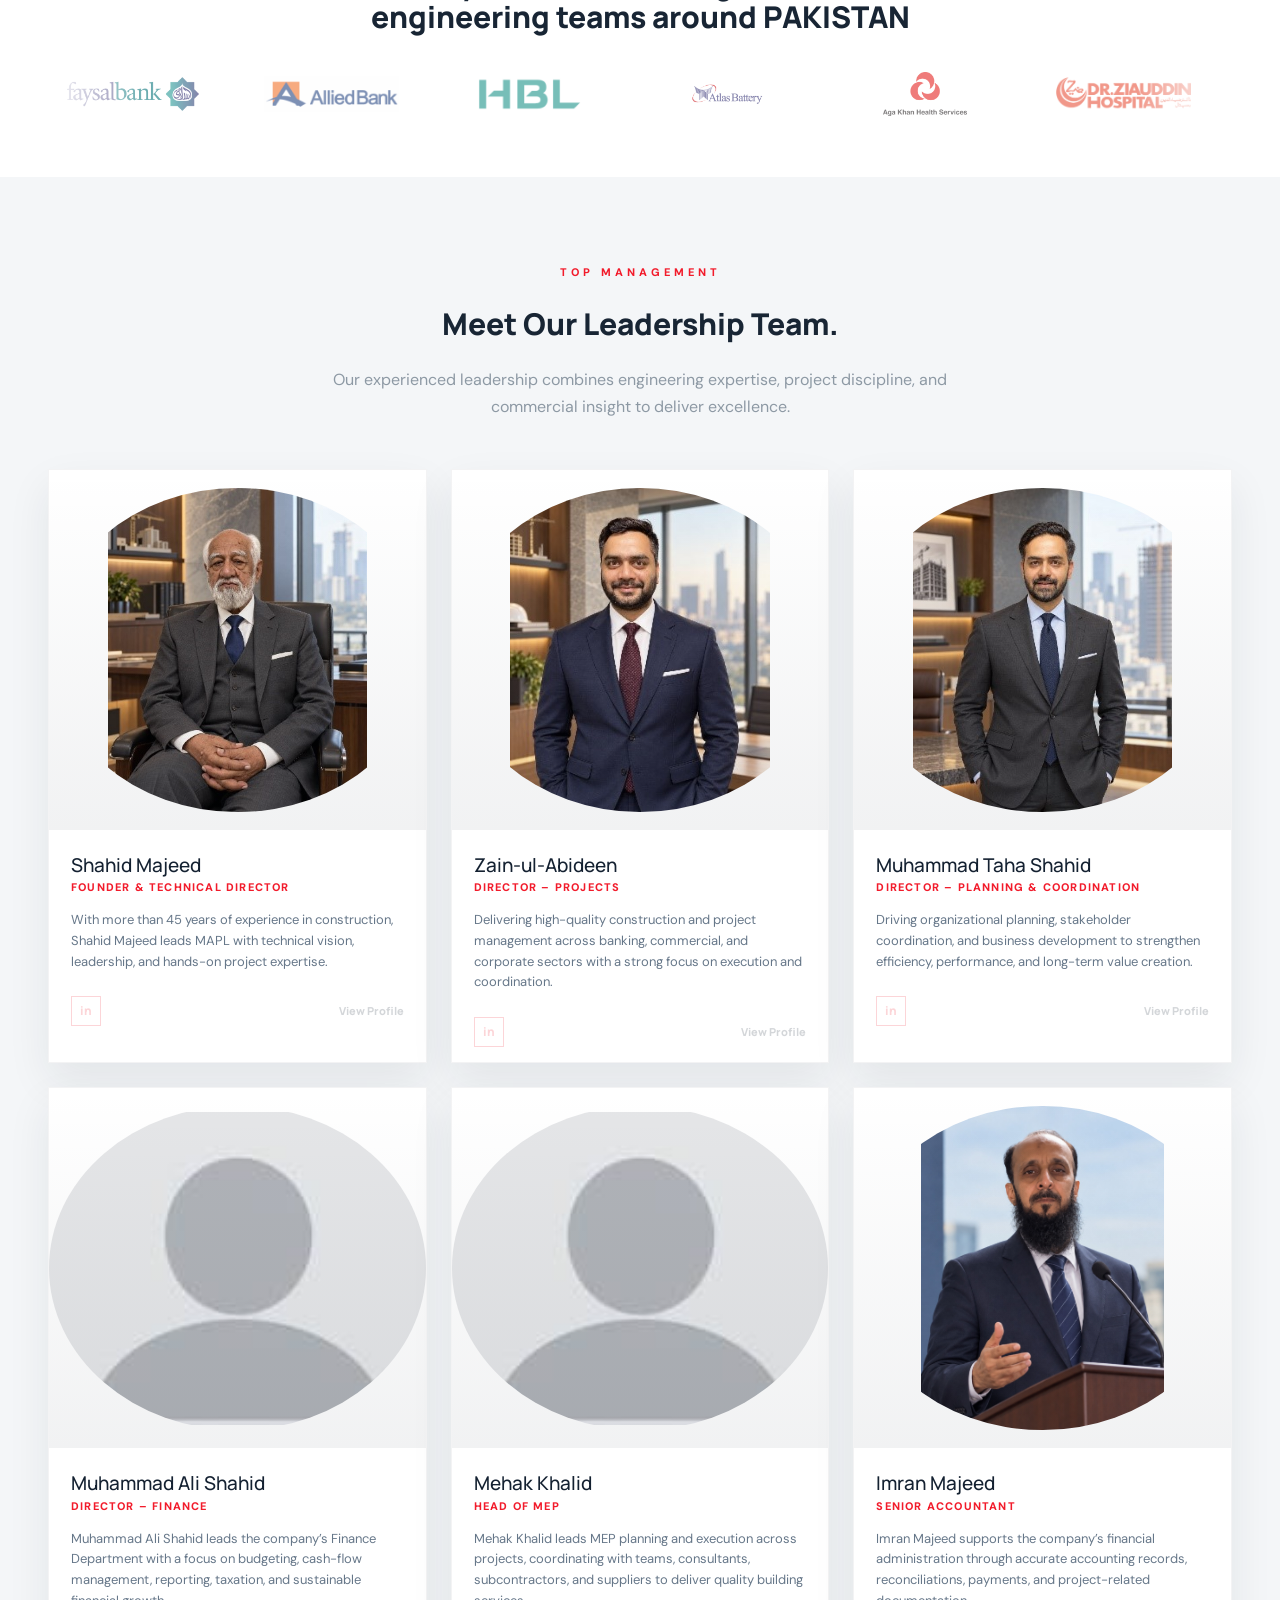
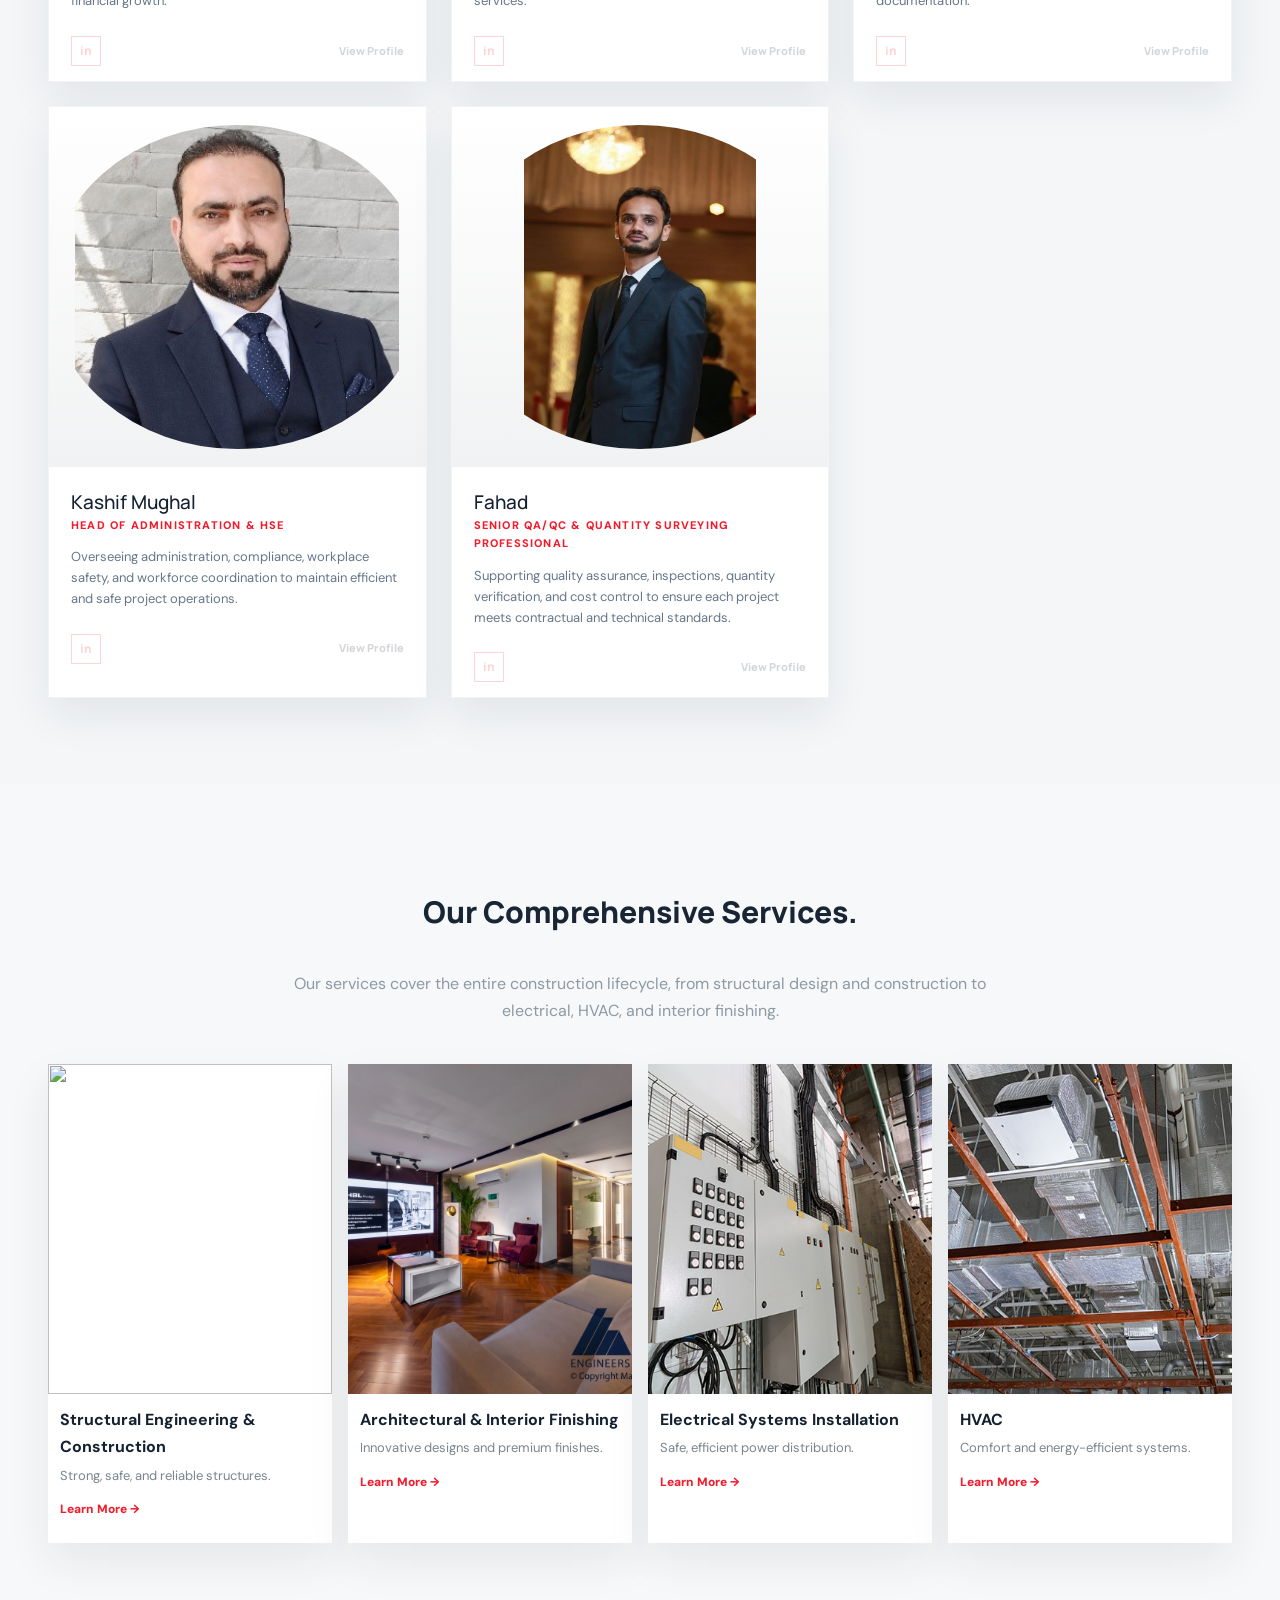
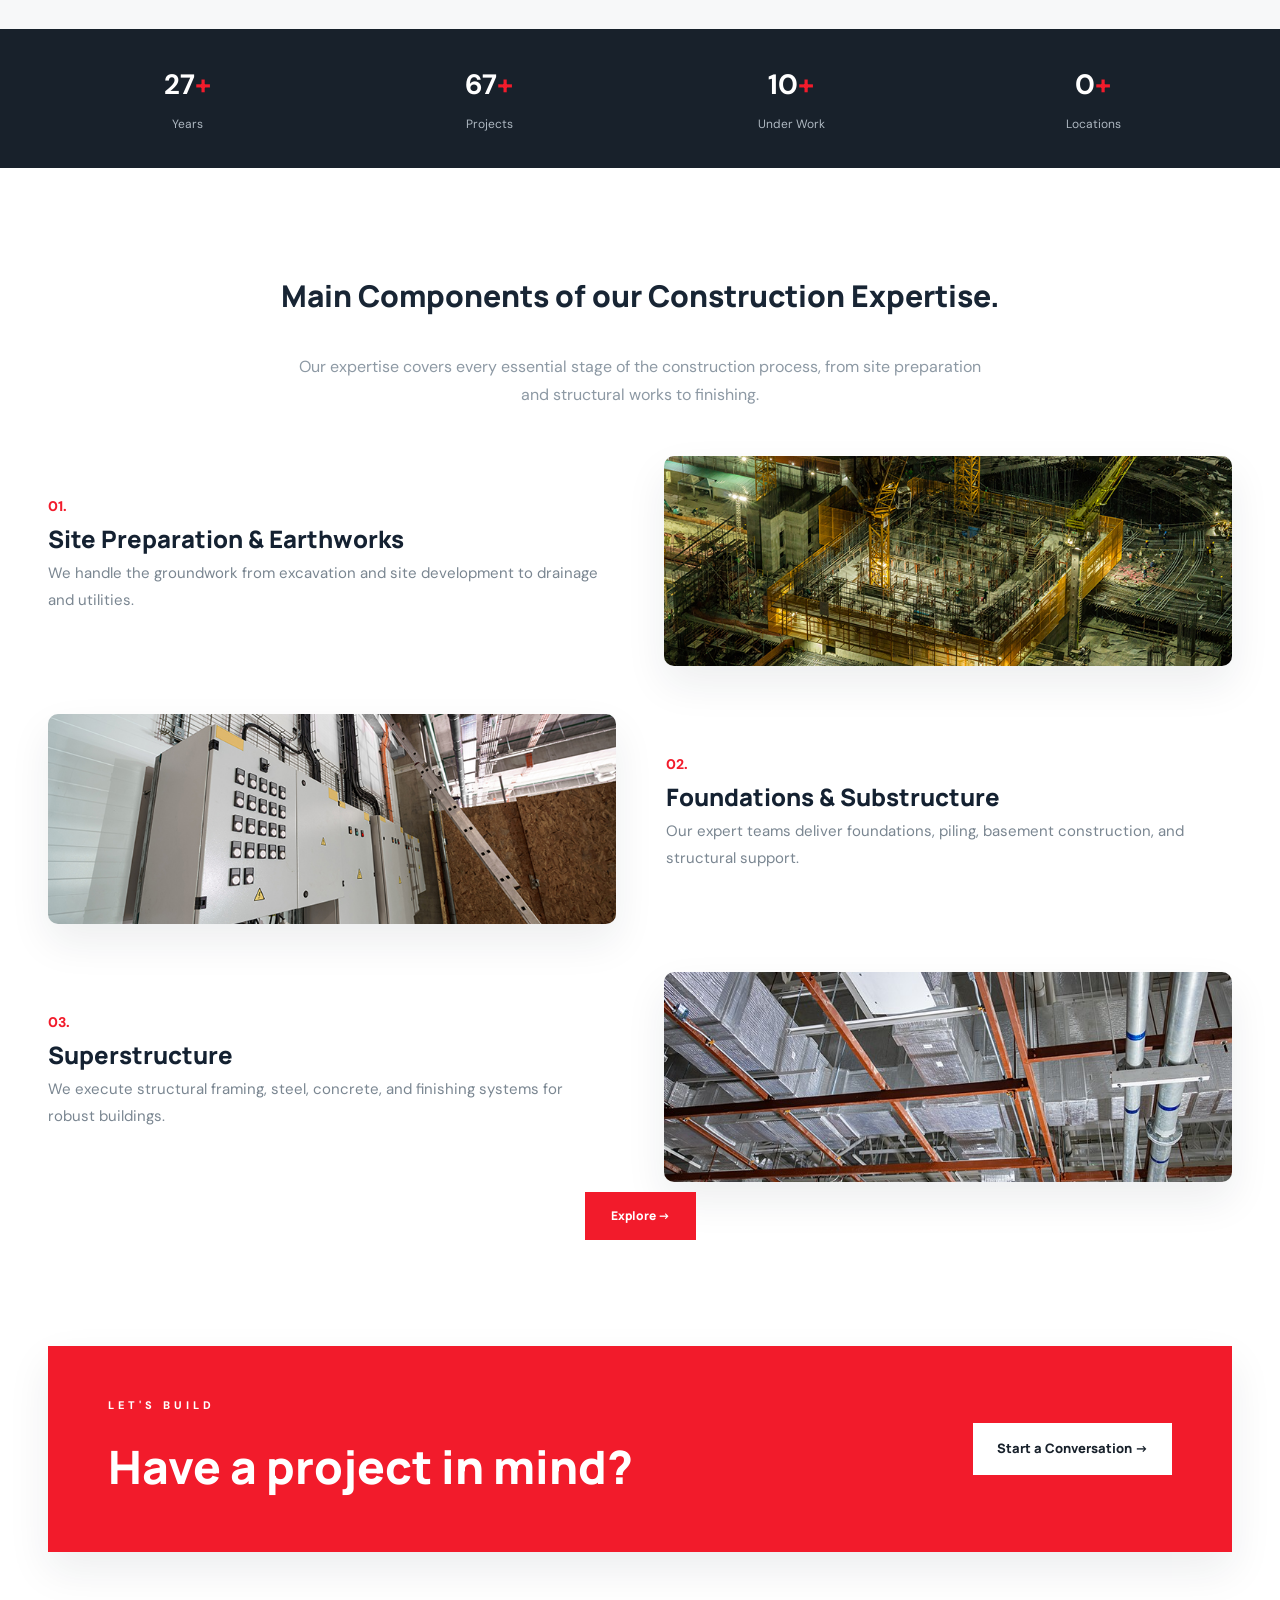
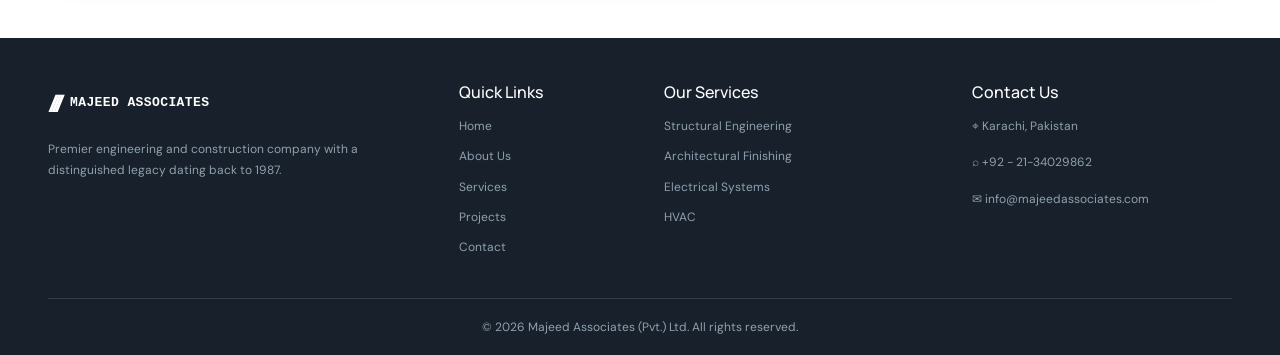
==== commit 14a967db: "3.5" ====
--- a/index.html
+++ b/index.html
@@ -156,8 +156,8 @@
   <h2 class="center-title">Our Comprehensive Services<span class="dot">.</span></h2>
   <p class="center-sub">Our services cover the entire construction lifecycle, from structural design and construction to electrical, HVAC, and interior finishing.</p>
   <div class="row g-3 service-cards">
-    <div class="col-6 col-xl-3"><a href="services.html" class="mini-service"><img src="assets/service-structural.jpg"><b>Structural Engineering &amp; Construction</b><small>Strong, safe, and reliable structures.</small><span>Learn More →</span></a></div>
-    <div class="col-6 col-xl-3"><a href="services.html" class="mini-service"><img src="assets/service-architectural.jpg"><b>Architectural &amp; Interior Finishing</b><small>Innovative designs and premium finishes.</small><span>Learn More →</span></a></div>
+    <div class="col-6 col-xl-3"><a href="services.html" class="mini-service"><img src="https://constructestimates.com/wp-content/uploads/2024/08/site.jpg"><b>Structural Engineering &amp; Construction</b><small>Strong, safe, and reliable structures.</small><span>Learn More →</span></a></div>
+    <div class="col-6 col-xl-3"><a href="services.html" class="mini-service"><img src="projects/HBL - BADAR Commercial Prestiege Branch/Pic20.jfif"><b>Architectural &amp; Interior Finishing</b><small>Innovative designs and premium finishes.</small><span>Learn More →</span></a></div>
     <div class="col-6 col-xl-3"><a href="services.html" class="mini-service"><img src="assets/service-electrical.jpg"><b>Electrical Systems Installation</b><small>Safe, efficient power distribution.</small><span>Learn More →</span></a></div>
     <div class="col-6 col-xl-3"><a href="services.html" class="mini-service"><img src="assets/service-hvac.jpg"><b>HVAC</b><small>Comfort and energy-efficient systems.</small><span>Learn More →</span></a></div>
   </div>
--- a/css/style.css
+++ b/css/style.css
@@ -8,7 +8,7 @@
 .team-photo{width:150px;margin:26px auto 0;border-radius:50%}.team-photo img{border-radius:50%}
 .about-story-image{background:var(--soft);min-height:440px;display:flex;align-items:center;justify-content:center;overflow:hidden}.about-story-image img{width:100%;height:auto;max-height:560px;object-fit:contain}.about-page-eyebrow{color:var(--red);margin-bottom:12px}.about-story p,.about-team-cta p{max-width:680px;color:var(--muted);font-size:16px}.about-values{background:var(--soft)}.about-lead{color:var(--muted);max-width:420px}.about-value{height:100%;background:#fff;border-top:3px solid var(--red);padding:25px 24px}.about-value>span{color:var(--red);font:800 12px Manrope,sans-serif;letter-spacing:1px}.about-value h3{font-size:20px;margin:16px 0 8px}.about-value p{color:var(--muted);font-size:14px;line-height:1.6;margin:0}.about-milestone{background:var(--nav);color:#fff}.about-milestone-inner{display:flex;align-items:center;justify-content:space-between;gap:30px}.about-milestone h2{max-width:650px;font-size:38px;line-height:1.15;margin:0}.about-milestone .eyebrow{color:#f6a0a8;margin-bottom:14px}.about-milestone-number{border-left:1px solid rgba(255,255,255,.25);padding-left:44px;display:flex;flex-direction:column}.about-milestone-number strong{font:800 64px/1 Manrope,sans-serif;color:var(--red)}.about-milestone-number span{font-size:13px;color:#c8d0d8;margin-top:8px}.about-team-cta{background:#fff}@media(max-width:767px){.about-story-image{min-height:280px}.about-milestone-inner{display:block}.about-milestone h2{font-size:28px}.about-milestone-number{border-left:0;border-top:1px solid rgba(255,255,255,.25);padding:24px 0 0;margin-top:28px}.about-milestone-number strong{font-size:52px}}
 :root{--red:#f21b2b;--nav:#18212b;--ink:#142131;--muted:#667789;--soft:#f4f6f8;--card-shadow:0 18px 40px rgba(20,33,49,.08);--line:#e9edf1}
-*{box-sizing:border-box}html{scroll-behavior:smooth}body{margin:0;font-family:"DM Sans",sans-serif;color:var(--ink);background:#fff;font-size:16px;line-height:1.7}a{text-decoration:none;color:inherit}img{max-width:100%;display:block}h1,h2,h3,h4,.brand,.nav-link,.btn{font-family:"Manrope",sans-serif}.topbar{height:32px;background:#18212b;color:#e7ebef;font-size:12px;padding:8px 0}.header{position:absolute;top:32px;left:0;width:100%;z-index:20;background:rgba(24,33,43,.96);backdrop-filter:blur(8px)}.header.solid{position:relative;top:0}.header.sticky{position:fixed;top:0;box-shadow:0 5px 25px rgba(0,0,0,.12)}.navbar{min-height:76px}.brand{display:flex;align-items:center;gap:10px;color:#fff;font-size:13px;font-weight:800;letter-spacing:.4px}.brand-logo{font-size:24px;font-weight:800;letter-spacing:-5px;transform:skew(-8deg)}.nav-link{color:#fff!important;font-size:14px;font-weight:700;padding:26px 16px!important;position:relative}.nav-link:after{content:"";position:absolute;height:2px;background:var(--red);left:16px;right:16px;bottom:10px;transform:scaleX(0);transition:.2s}.nav-link.active:after,.nav-link:hover:after{transform:scaleX(1)}.red-btn{background:var(--red);color:#fff;border:0;border-radius:0;padding:15px 26px;font-size:12px;font-weight:800;transition:.2s ease}.red-btn:hover{background:#d90e1f;color:#fff;transform:translateY(-1px)}.hero{height:760px;position:relative;overflow:hidden;color:#fff}.hero-image{position:absolute;inset:0;background:url("../assets/home-hero.jpg") center/cover no-repeat;filter:brightness(.9)}.hero-shade{position:absolute;inset:0;background:linear-gradient(90deg,#17202bdd,#17202b8c 55%,#17202b35),linear-gradient(#17202b33,#17202b55)}.hero-inner{position:relative;z-index:2;height:100%;display:flex;align-items:center}.hero-copy{max-width:620px;margin-top:40px}.eyebrow{display:block;letter-spacing:4px;font-size:11px;font-weight:800;margin-bottom:24px}.hero h1{font-size:72px;line-height:.95;letter-spacing:-2px;font-weight:800;margin:0 0 22px}.hero p{font-size:18px;line-height:1.7;max-width:560px;color:#d9dde1;margin-bottom:24px}.hero-projects{position:absolute;z-index:3;bottom:0;right:0;width:68%;display:flex;background:#fff;color:var(--ink);min-height:100px;box-shadow:-10px -10px 30px rgba(20,33,49,.06)}.hero-project{flex:1;padding:18px 24px;display:flex;flex-direction:column}.hero-project small{color:var(--red);font-weight:800;font-size:11px}.hero-project b{font-size:18px}.hero-project span{font-size:11px;color:#66717b}.hero-projects-link{background:var(--red);color:#fff;display:flex;align-items:center;padding:0 28px;font-size:12px;font-weight:800}.section-pad{padding:86px 0}.section-title{font-size:42px;line-height:1.15;text-align:center;font-weight:800;color:#26313c}.about h3{font-size:28px;font-weight:800}.about p,.feature span{font-size:16px;line-height:1.8;color:#657382}.about-images{position:relative;height:360px;display:grid;grid-template-columns:1fr 1fr;gap:14px}.about-images img{width:100%;height:100%;object-fit:cover;border-radius:8px}.about-images img:nth-child(2){margin-top:110px;height:240px}.feature{border-left:3px solid var(--red);padding-left:18px;margin-top:22px;display:flex;flex-direction:column;gap:8px}.feature b{font-size:18px}.featured{background:#f5f6f7}.center-title{text-align:center;font-size:30px;line-height:1.15;font-weight:800;margin:25px 5px;color:#182534}.center-title.white{color:#fff}.center-sub{text-align:center;max-width:700px;margin:12px auto 0;font-size:16px;line-height:1.7;color:#8d99a4}.filter-row{display:flex;justify-content:center;gap:4px;margin:18px 0}.filter{border:1px solid #e8ebed;background:#fff;color:#76818b;padding:10px 18px;font-size:14px;transition:.2s}.filter.active{background:var(--red);color:#fff}.project-search{text-align:center;margin:0 auto 20px;max-width:440px}.project-search input{width:100%;border:1px solid #ddd;padding:12px 14px;font-size:14px;outline:0;border-radius:6px}.project-card{background:#fff;cursor:pointer;border:0;box-shadow:var(--card-shadow);height:100%;transition:transform .2s ease, box-shadow .2s ease}.project-card:hover{transform:translateY(-4px);box-shadow:0 12px 30px rgba(20,33,49,.12)}.project-card img{width:100%;height:340px;object-fit:cover;background:#f4f5f6;padding:8px}.project-card .pbody{padding:14px}.project-card small{color:var(--red);font-size:11px;font-weight:800}.project-card h3{font-size:18px;font-weight:800;margin:8px 0;color:#1b2836}.project-card p{font-size:13px;color:#788590;margin:0;line-height:1.6}.view-more{display:block;margin:24px auto 0}.dark-testimonials{background:#18212b;color:#fff}.testimonial{background:#202c39;border:1px solid #2d3946;padding:20px;font-size:14px;box-shadow:var(--card-shadow)}.avatar{width:36px;height:36px;border-radius:50%;background:#d5d9de;color:#192431;display:inline-flex;align-items:center;justify-content:center;font-size:12px;font-weight:800;margin-right:10px}.testimonial small{display:block;color:#ff5260;font-weight:700;margin:10px 0 6px;font-size:13px}.testimonial p{color:#9ca7b2;font-size:14px;line-height:1.7;margin:0}.brands{padding:52px 0}.brand-row{display:flex;justify-content:space-around;align-items:center;color:#a1a5a9;font-size:24px;margin-top:28px;filter:grayscale(1)}.brand-row strong{font-size:36px}.services{background:#f7f8f9}.mini-service{display:flex;flex-direction:column;background:#fff;color:var(--ink);height:100%;padding-bottom:12px;box-shadow:var(--card-shadow);transition:transform .2s ease}.mini-service:hover{transform:translateY(-4px)}.mini-service img{height:150px;width:100%;object-fit:cover}.mini-service b{font-size:16px;padding:12px 12px 4px}.mini-service small{font-size:13px;padding:0 12px;color:#7a858e}.mini-service span{font-size:12px;color:var(--red);font-weight:800;padding:12px}.stats{background:#18212b;color:#fff;padding:32px 0}.stats b{display:block;font-size:28px}.stats b:after{content:"+";color:var(--red)}.stats span{font-size:12px;color:#aeb8c1}.components{background:#fff}.component-row{display:flex;align-items:center;justify-content:space-between;gap:50px;margin-top:48px}.component-row.reverse{flex-direction:row-reverse}.component-row>div{flex:1}.component-row img{width:48%;height:210px;object-fit:cover;border-radius:10px;box-shadow:var(--card-shadow)}.component-row small{color:var(--red);font-weight:800;font-size:14px}.component-row h3{font-size:24px;font-weight:800;margin:6px 0}.component-row p{font-size:15px;line-height:1.8;color:#7a8691}.contact{padding-top:10px}.contact-box{background:var(--red);color:#fff;padding:50px 60px;display:flex;justify-content:space-between;align-items:center;box-shadow:var(--card-shadow)}.contact-box h2{font-size:46px;font-weight:800;margin:8px 0}.light-btn{background:#fff;color:#18212b;border:0;border-radius:0;padding:16px 24px;font-size:13px;font-weight:800}footer{background:#18212b;color:#8fa0b0;padding:45px 0 18px;font-size:12px}footer h4{color:#fff;font-size:16px;margin-bottom:14px}footer a{display:block;color:#8fa0b0;margin:10px 0}.footer-bottom{border-top:1px solid rgba(255,255,255,.12);text-align:center;margin-top:30px;padding-top:18px}.page-hero{height:330px;background:#18212b;color:#fff;display:flex;align-items:center;justify-content:center;text-align:center}.page-hero h1{font-size:62px;font-weight:800;margin:45px 0 8px}.page-hero p{color:#9ca7b2;font-size:15px}.service-page{padding:90px 0}.service-detail{display:grid;grid-template-columns:1fr 1fr;gap:45px;align-items:center;margin-bottom:72px}.service-detail.reverse img{grid-column:2}.service-detail.reverse div{grid-row:1}.service-detail img{width:100%;height:360px;object-fit:cover;border-radius:12px;box-shadow:var(--card-shadow)}.service-detail h2{font-size:38px;line-height:1.15;font-weight:800;margin-bottom:18px}.service-detail p{font-size:17px;line-height:1.8;color:#637385;max-width:580px;margin-bottom:24px}.modal-close{position:absolute;right:10px;top:5px;border:0;background:#fff;font-size:28px;z-index:3}.modal img{width:100%;max-height:420px;object-fit:cover}.modal small{color:var(--red);font-weight:800}.modal h3{font-weight:800;color: var(--bs-gray-400);}.modal p{color:#687787;font-size:14px}.modal-content{border:0;border-radius:0;overflow:hidden}.modal-body{background:#0e1722}#projectCarousel{background:#0e1722}.carousel-item img{width:100%;max-height:72vh;object-fit:contain;background:#0e1722;display:block}.carousel-control-prev,.carousel-control-next{width:40px;height:40px;top:50%;transform:translateY(-50%);background:rgba(0,0,0,.35);border-radius:50%;opacity:1}.carousel-control-prev{left:20px}.carousel-control-next{right:20px}.carousel-control-prev-icon,.carousel-control-next-icon{filter:drop-shadow(0 0 2px rgba(0,0,0,.6))}.project-card{margin-bottom:8px}
+*{box-sizing:border-box}html{scroll-behavior:smooth}body{margin:0;font-family:"DM Sans",sans-serif;color:var(--ink);background:#fff;font-size:16px;line-height:1.7}a{text-decoration:none;color:inherit}img{max-width:100%;display:block}h1,h2,h3,h4,.brand,.nav-link,.btn{font-family:"Manrope",sans-serif}.topbar{height:32px;background:#18212b;color:#e7ebef;font-size:12px;padding:8px 0}.header{position:absolute;top:32px;left:0;width:100%;z-index:20;background:rgba(24,33,43,.96);backdrop-filter:blur(8px)}.header.solid{position:relative;top:0}.header.sticky{position:fixed;top:0;box-shadow:0 5px 25px rgba(0,0,0,.12)}.navbar{min-height:76px}.brand{display:flex;align-items:center;gap:10px;color:#fff;font-size:13px;font-weight:800;letter-spacing:.4px}.brand-logo{font-size:24px;font-weight:800;letter-spacing:-5px;transform:skew(-8deg)}.nav-link{color:#fff!important;font-size:14px;font-weight:700;padding:26px 16px!important;position:relative}.nav-link:after{content:"";position:absolute;height:2px;background:var(--red);left:16px;right:16px;bottom:10px;transform:scaleX(0);transition:.2s}.nav-link.active:after,.nav-link:hover:after{transform:scaleX(1)}.red-btn{background:var(--red);color:#fff;border:0;border-radius:0;padding:15px 26px;font-size:12px;font-weight:800;transition:.2s ease}.red-btn:hover{background:#d90e1f;color:#fff;transform:translateY(-1px)}.hero{height:760px;position:relative;overflow:hidden;color:#fff}.hero-image{position:absolute;inset:0;background:url("../assets/home-hero.jpg") center/cover no-repeat;filter:brightness(.9)}.hero-shade{position:absolute;inset:0;background:linear-gradient(90deg,#17202bdd,#17202b8c 55%,#17202b35),linear-gradient(#17202b33,#17202b55)}.hero-inner{position:relative;z-index:2;height:100%;display:flex;align-items:center}.hero-copy{max-width:620px;margin-top:40px}.eyebrow{display:block;letter-spacing:4px;font-size:11px;font-weight:800;margin-bottom:24px}.hero h1{font-size:72px;line-height:.95;letter-spacing:-2px;font-weight:800;margin:0 0 22px}.hero p{font-size:18px;line-height:1.7;max-width:560px;color:#d9dde1;margin-bottom:24px}.hero-projects{position:absolute;z-index:3;bottom:0;right:0;width:68%;display:flex;background:#fff;color:var(--ink);min-height:100px;box-shadow:-10px -10px 30px rgba(20,33,49,.06)}.hero-project{flex:1;padding:18px 24px;display:flex;flex-direction:column}.hero-project small{color:var(--red);font-weight:800;font-size:11px}.hero-project b{font-size:18px}.hero-project span{font-size:11px;color:#66717b}.hero-projects-link{background:var(--red);color:#fff;display:flex;align-items:center;padding:0 28px;font-size:12px;font-weight:800}.section-pad{padding:86px 0}.section-title{font-size:42px;line-height:1.15;text-align:center;font-weight:800;color:#26313c}.about h3{font-size:28px;font-weight:800}.about p,.feature span{font-size:16px;line-height:1.8;color:#657382}.about-images{position:relative;height:360px;display:grid;grid-template-columns:1fr 1fr;gap:14px}.about-images img{width:100%;height:100%;object-fit:cover;border-radius:8px}.about-images img:nth-child(2){margin-top:110px;height:240px}.feature{border-left:3px solid var(--red);padding-left:18px;margin-top:22px;display:flex;flex-direction:column;gap:8px}.feature b{font-size:18px}.featured{background:#f5f6f7}.center-title{text-align:center;font-size:30px;line-height:1.15;font-weight:800;margin:25px 5px;color:#182534}.center-title.white{color:#fff}.center-sub{text-align:center;max-width:700px;margin: 40px auto;font-size:16px;line-height:1.7;color:#8d99a4}.filter-row{display:flex;justify-content:center;gap:4px;margin:18px 0}.filter{border:1px solid #e8ebed;background:#fff;color:#76818b;padding:10px 18px;font-size:14px;transition:.2s}.filter.active{background:var(--red);color:#fff}.project-search{text-align:center;margin:0 auto 20px;max-width:440px}.project-search input{width:100%;border:1px solid #ddd;padding:12px 14px;font-size:14px;outline:0;border-radius:6px}.project-card{background:#fff;cursor:pointer;border:0;box-shadow:var(--card-shadow);height:100%;transition:transform .2s ease, box-shadow .2s ease}.project-card:hover{transform:translateY(-4px);box-shadow:0 12px 30px rgba(20,33,49,.12)}.project-card img{width:100%;height:340px;object-fit:cover;background:#f4f5f6;padding:8px}.project-card .pbody{padding:14px}.project-card small{color:var(--red);font-size:11px;font-weight:800}.project-card h3{font-size:18px;font-weight:800;margin:8px 0;color:#1b2836}.project-card p{font-size:13px;color:#788590;margin:0;line-height:1.6}.view-more{display:block;margin:24px auto 0}.dark-testimonials{background:#18212b;color:#fff}.testimonial{background:#202c39;border:1px solid #2d3946;padding:20px;font-size:14px;box-shadow:var(--card-shadow)}.avatar{width:36px;height:36px;border-radius:50%;background:#d5d9de;color:#192431;display:inline-flex;align-items:center;justify-content:center;font-size:12px;font-weight:800;margin-right:10px}.testimonial small{display:block;color:#ff5260;font-weight:700;margin:10px 0 6px;font-size:13px}.testimonial p{color:#9ca7b2;font-size:14px;line-height:1.7;margin:0}.brands{padding:52px 0}.brand-row{display:flex;justify-content:space-around;align-items:center;color:#a1a5a9;font-size:24px;margin-top:28px;filter:grayscale(1)}.brand-row strong{font-size:36px}.services{background:#f7f8f9}.mini-service{display:flex;flex-direction:column;background:#fff;color:var(--ink);height:100%;padding-bottom:12px;box-shadow:var(--card-shadow);transition:transform .2s ease}.mini-service:hover{transform:translateY(-4px)}.mini-service img{height:330px;width:100%;object-fit:cover}.mini-service b{font-size:16px;padding:12px 12px 4px}.mini-service small{font-size:13px;padding:0 12px;color:#7a858e}.mini-service span{font-size:12px;color:var(--red);font-weight:800;padding:12px}.stats{background:#18212b;color:#fff;padding:32px 0}.stats b{display:block;font-size:28px}.stats b:after{content:"+";color:var(--red)}.stats span{font-size:12px;color:#aeb8c1}.components{background:#fff}.component-row{display:flex;align-items:center;justify-content:space-between;gap:50px;margin-top:48px}.component-row.reverse{flex-direction:row-reverse}.component-row>div{flex:1}.component-row img{width:48%;height:210px;object-fit:cover;border-radius:10px;box-shadow:var(--card-shadow)}.component-row small{color:var(--red);font-weight:800;font-size:14px}.component-row h3{font-size:24px;font-weight:800;margin:6px 0}.component-row p{font-size:15px;line-height:1.8;color:#7a8691}.contact{padding-top:10px}.contact-box{background:var(--red);color:#fff;padding:50px 60px;display:flex;justify-content:space-between;align-items:center;box-shadow:var(--card-shadow)}.contact-box h2{font-size:46px;font-weight:800;margin:8px 0}.light-btn{background:#fff;color:#18212b;border:0;border-radius:0;padding:16px 24px;font-size:13px;font-weight:800}footer{background:#18212b;color:#8fa0b0;padding:45px 0 18px;font-size:12px}footer h4{color:#fff;font-size:16px;margin-bottom:14px}footer a{display:block;color:#8fa0b0;margin:10px 0}.footer-bottom{border-top:1px solid rgba(255,255,255,.12);text-align:center;margin-top:30px;padding-top:18px}.page-hero{height:330px;background:#18212b;color:#fff;display:flex;align-items:center;justify-content:center;text-align:center}.page-hero h1{font-size:62px;font-weight:800;margin:45px 0 8px}.page-hero p{color:#9ca7b2;font-size:15px}.service-page{padding:90px 0}.service-detail{display:grid;grid-template-columns:1fr 1fr;gap:45px;align-items:center;margin-bottom:72px}.service-detail.reverse img{grid-column:2}.service-detail.reverse div{grid-row:1}.service-detail img{width:100%;height:360px;object-fit:cover;border-radius:12px;box-shadow:var(--card-shadow)}.service-detail h2{font-size:38px;line-height:1.15;font-weight:800;margin-bottom:18px}.service-detail p{font-size:17px;line-height:1.8;color:#637385;max-width:580px;margin-bottom:24px}.modal-close{position:absolute;right:10px;top:5px;border:0;background:#fff;font-size:28px;z-index:3}.modal img{width:100%;max-height:420px;object-fit:cover}.modal small{color:var(--red);font-weight:800}.modal h3{font-weight:800;color: var(--bs-gray-400);}.modal p{color:#687787;font-size:14px}.modal-content{border:0;border-radius:0;overflow:hidden}.modal-body{background:#0e1722}#projectCarousel{background:#0e1722}.carousel-item img{width:100%;max-height:72vh;object-fit:contain;background:#0e1722;display:block}.carousel-control-prev,.carousel-control-next{width:40px;height:40px;top:50%;transform:translateY(-50%);background:rgba(0,0,0,.35);border-radius:50%;opacity:1}.carousel-control-prev{left:20px}.carousel-control-next{right:20px}.carousel-control-prev-icon,.carousel-control-next-icon{filter:drop-shadow(0 0 2px rgba(0,0,0,.6))}.project-card{margin-bottom:8px}
 @media(max-width:991px){.topbar{display:none}.header{top:0}.navbar{min-height:65px}.nav-link{padding:12px 0!important}.nav-link:after{left:0;right:auto;bottom:3px;width:30px}.hero{height:620px}.hero h1{font-size:52px}.hero-copy{max-width:460px}.hero-projects{width:100%}.hero-project{padding:12px}.hero-project b{font-size:15px}.hero-project span{font-size:10px}.hero-projects-link{padding:0 15px;font-size:10px}.section-title{font-size:30px}.about-images{height:290px}.service-detail{gap:30px}.service-detail h2{font-size:30px}}
 @media(max-width:767px){.brand{font-size:10px}.brand-logo{font-size:18px}.hero{height:640px}.hero-image{background-position:center}.hero-copy{margin-top:20px}.hero h1{font-size:38px;letter-spacing:-1px}.hero p{font-size:15px;max-width:100%}.eyebrow{font-size:9px;margin-bottom:12px}.hero-projects{min-height:70px}.hero-project{padding:8px 7px}.hero-project b{font-size:10px}.hero-project span{font-size:7px}.hero-projects-link{font-size:7px;padding:0 8px}.section-pad{padding:52px 0}.desktop{display:none}.section-title{font-size:22px}.about-images{height:220px;gap:8px}.about-images img:nth-child(2){margin-top:72px;height:148px}.about h3{font-size:18px}.about p,.feature span{font-size:14px}.feature b{font-size:15px}.center-title{font-size:20px}.project-card img{height:118px}.project-card h3{font-size:15px}.project-card p{font-size:12px}.brand-row{font-size:15px}.brand-row strong{font-size:22px}.component-row,.component-row.reverse{display:flex;flex-direction:column;gap:14px;align-items:stretch}.component-row img{width:100%;height:180px}.contact-box{padding:30px 25px;display:block}.contact-box h2{font-size:28px}.contact-box .light-btn{margin-top:18px}.page-hero{height:260px}.page-hero h1{font-size:44px}.service-page{padding:60px 0}.service-detail,.service-detail.reverse{display:flex;flex-direction:column;gap:25px;margin-bottom:55px}.service-detail.reverse img{order:1}.service-detail.reverse div{order:2}.service-detail img{height:240px}.service-detail h2{font-size:26px}.service-detail p{font-size:15px}.service-detail .red-btn{margin-bottom:10px}.topbar+ .header.solid{top:0}}
 .team{background:var(--soft)}.team-heading .eyebrow{color:var(--red);margin-bottom:10px}.team-heading .center-sub{max-width:620px;margin:0 auto}.team-card{height:100%;background:#fff;box-shadow:var(--card-shadow);transition:transform .3s ease,box-shadow .3s ease;position:relative;overflow:hidden;border:1px solid rgba(20,33,49,.05)}.team-card:after{content:"";position:absolute;left:0;right:0;bottom:0;height:3px;background:var(--red);transform:scaleX(0);transform-origin:left;transition:transform .3s ease}.team-card:hover,.team-card:focus-within{transform:translateY(-7px);box-shadow:0 22px 45px rgba(20,33,49,.14)}.team-card:hover:after,.team-card:focus-within:after{transform:scaleX(1)}.team-photo{position:relative;width:100%;height:360px;margin:0;display:flex;align-items:center;justify-content:center}.team-photo::before{content:"";position:absolute;inset:0;background:linear-gradient(180deg,rgba(20,33,49,0),rgba(20,33,49,.06));z-index:1;pointer-events:none}.team-photo img{width:100%;height:90%;max-width:100%;max-height:100%;object-fit:contain;object-position:center center;transition:transform .55s ease}.team-card:hover .team-photo img,.team-card:focus-within .team-photo img{transform:scale(1.03)}.team-card-body{padding:24px 22px 20px}.team-card h3{font-size:19px;margin:0 0 2px}.team-role{display:block;color:var(--red);font-size:11px;font-weight:800;letter-spacing:1.2px;text-transform:uppercase}.team-card p{color:var(--muted);font-size:13px;line-height:1.6;margin:13px 0 19px}.team-controls{display:flex;align-items:center;justify-content:space-between;opacity:.18;transform:translateY(5px);transition:opacity .3s ease,transform .3s ease}.team-card:hover .team-controls,.team-card:focus-within .team-controls{opacity:1;transform:translateY(0)}.team-social{display:grid;place-items:center;width:30px;height:30px;border:1px solid var(--red);color:var(--red);font-family:Manrope,sans-serif;font-size:12px;font-weight:800}.team-social:hover{background:var(--red);color:#fff}.team-profile{border:0;background:none;color:var(--ink);font-family:Manrope,sans-serif;font-size:11px;font-weight:800;padding:5px 0}.team-profile:hover{color:var(--red)}.team-modal-content{border:0;border-radius:0;overflow:hidden}.team-modal-img{height:100%;min-height:390px;width:100%;object-fit:cover}.team-modal-content h3{font-size:30px;margin:7px 0 15px}.team-modal-content p{color:var(--muted);font-size:14px;line-height:1.7}.team-modal-content strong{display:block;font-family:Manrope,sans-serif;font-size:12px;margin:22px 0 2px}@media(max-width:767px){.team-photo{height:230px}.team-controls{opacity:1;transform:none}.team-modal-img{height:260px;min-height:0}.team-modal-content h3{font-size:24px}}
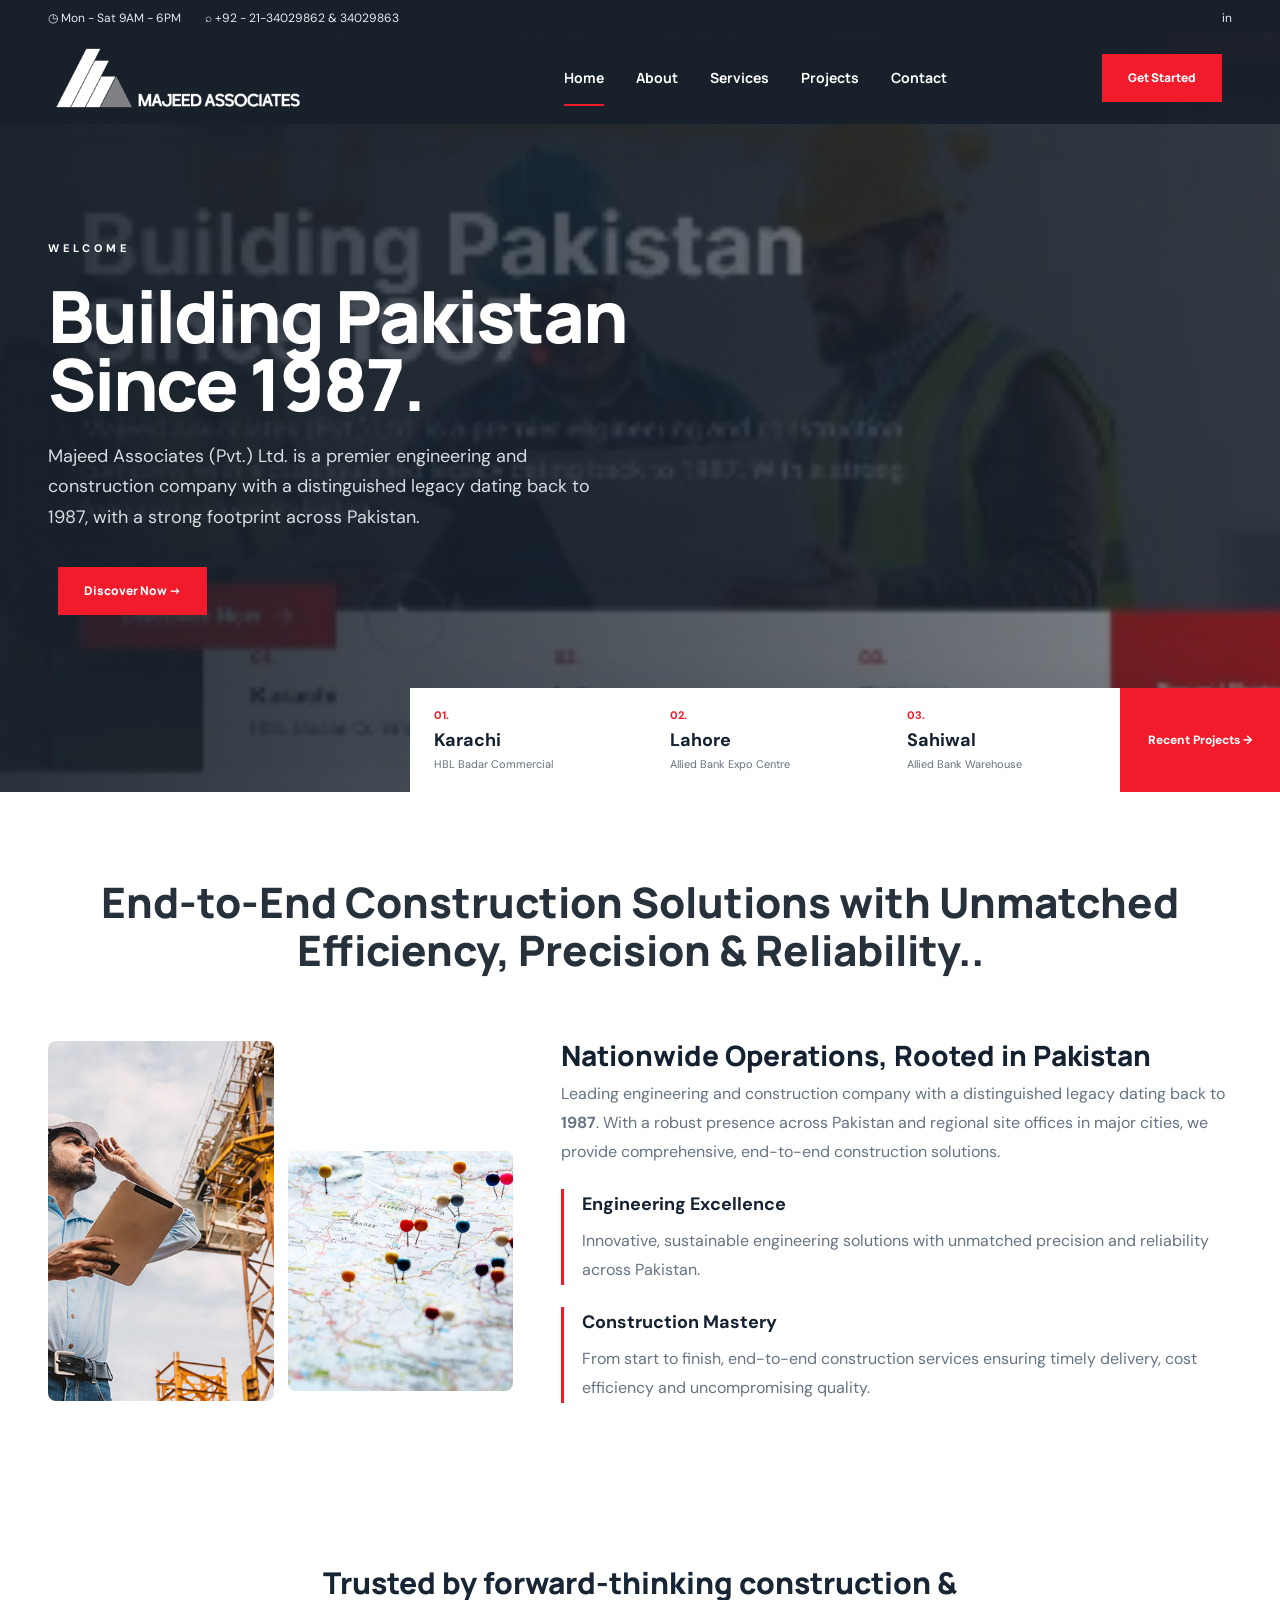
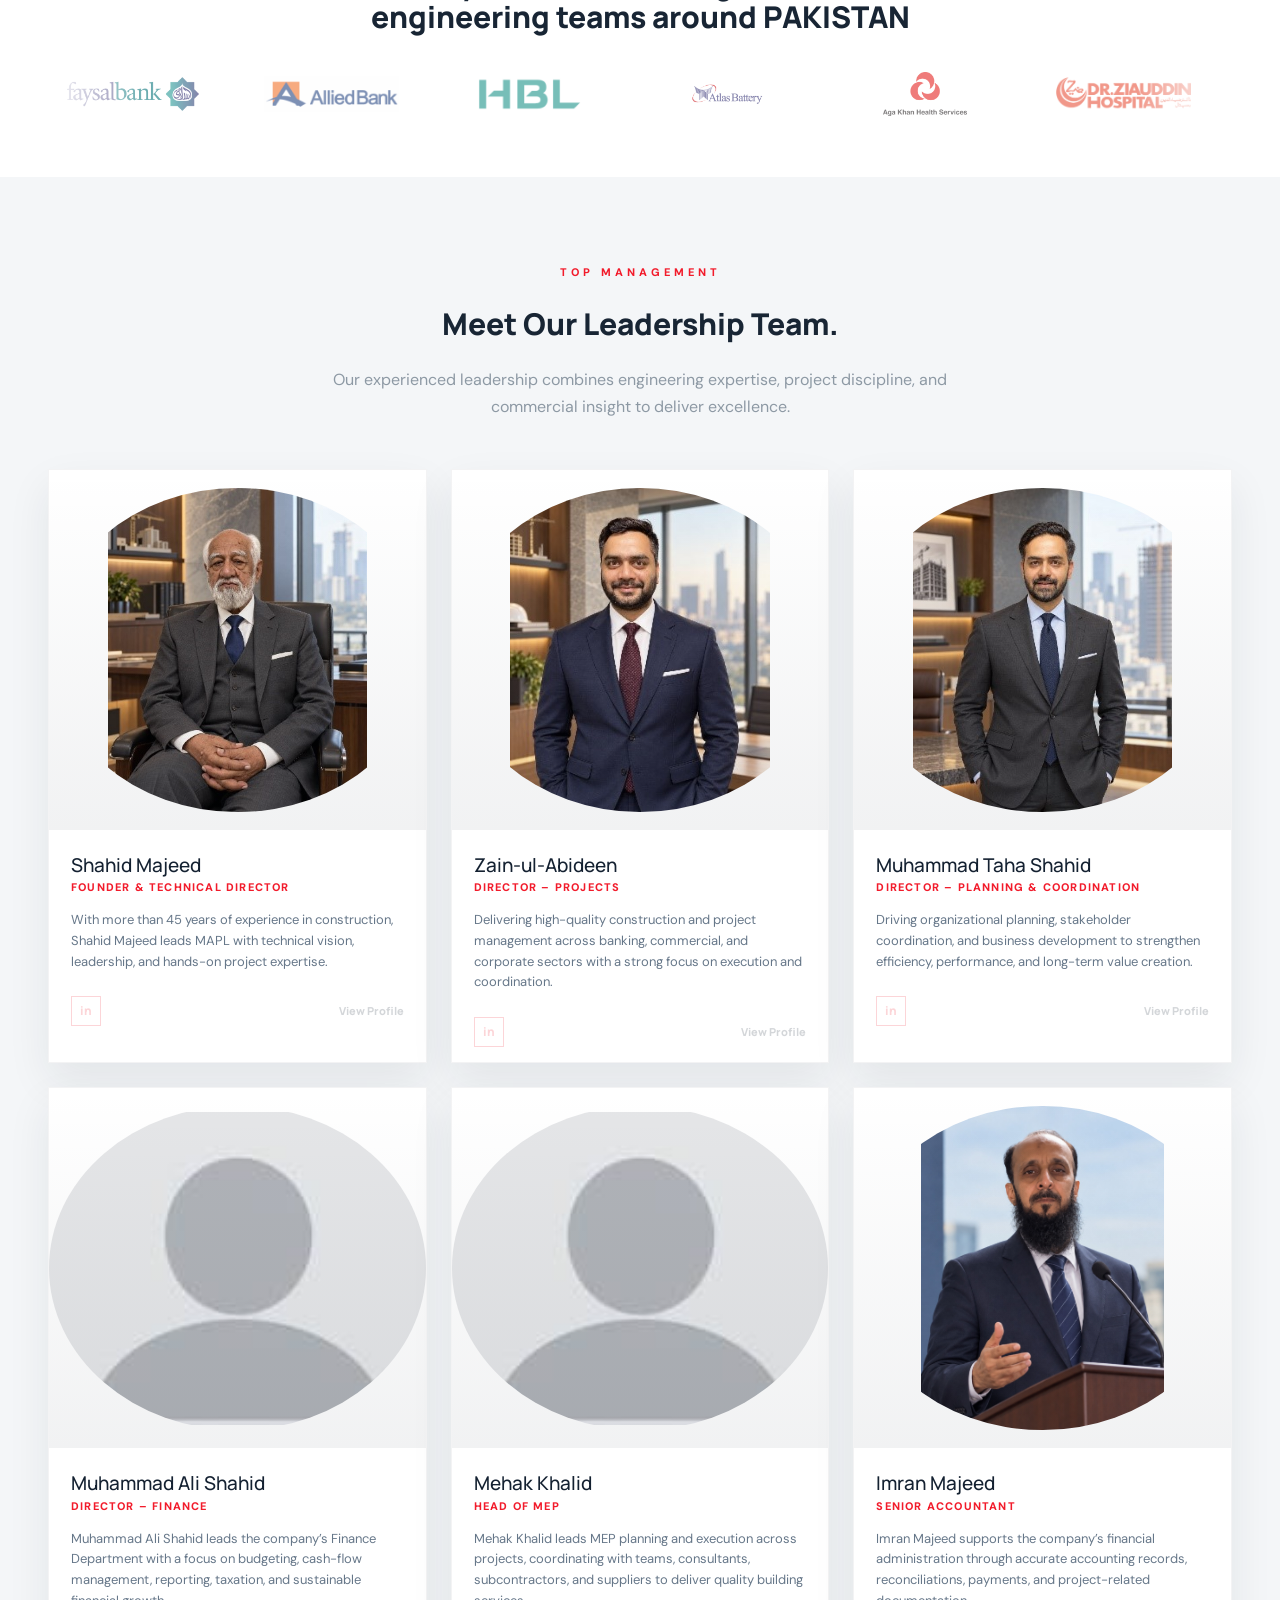
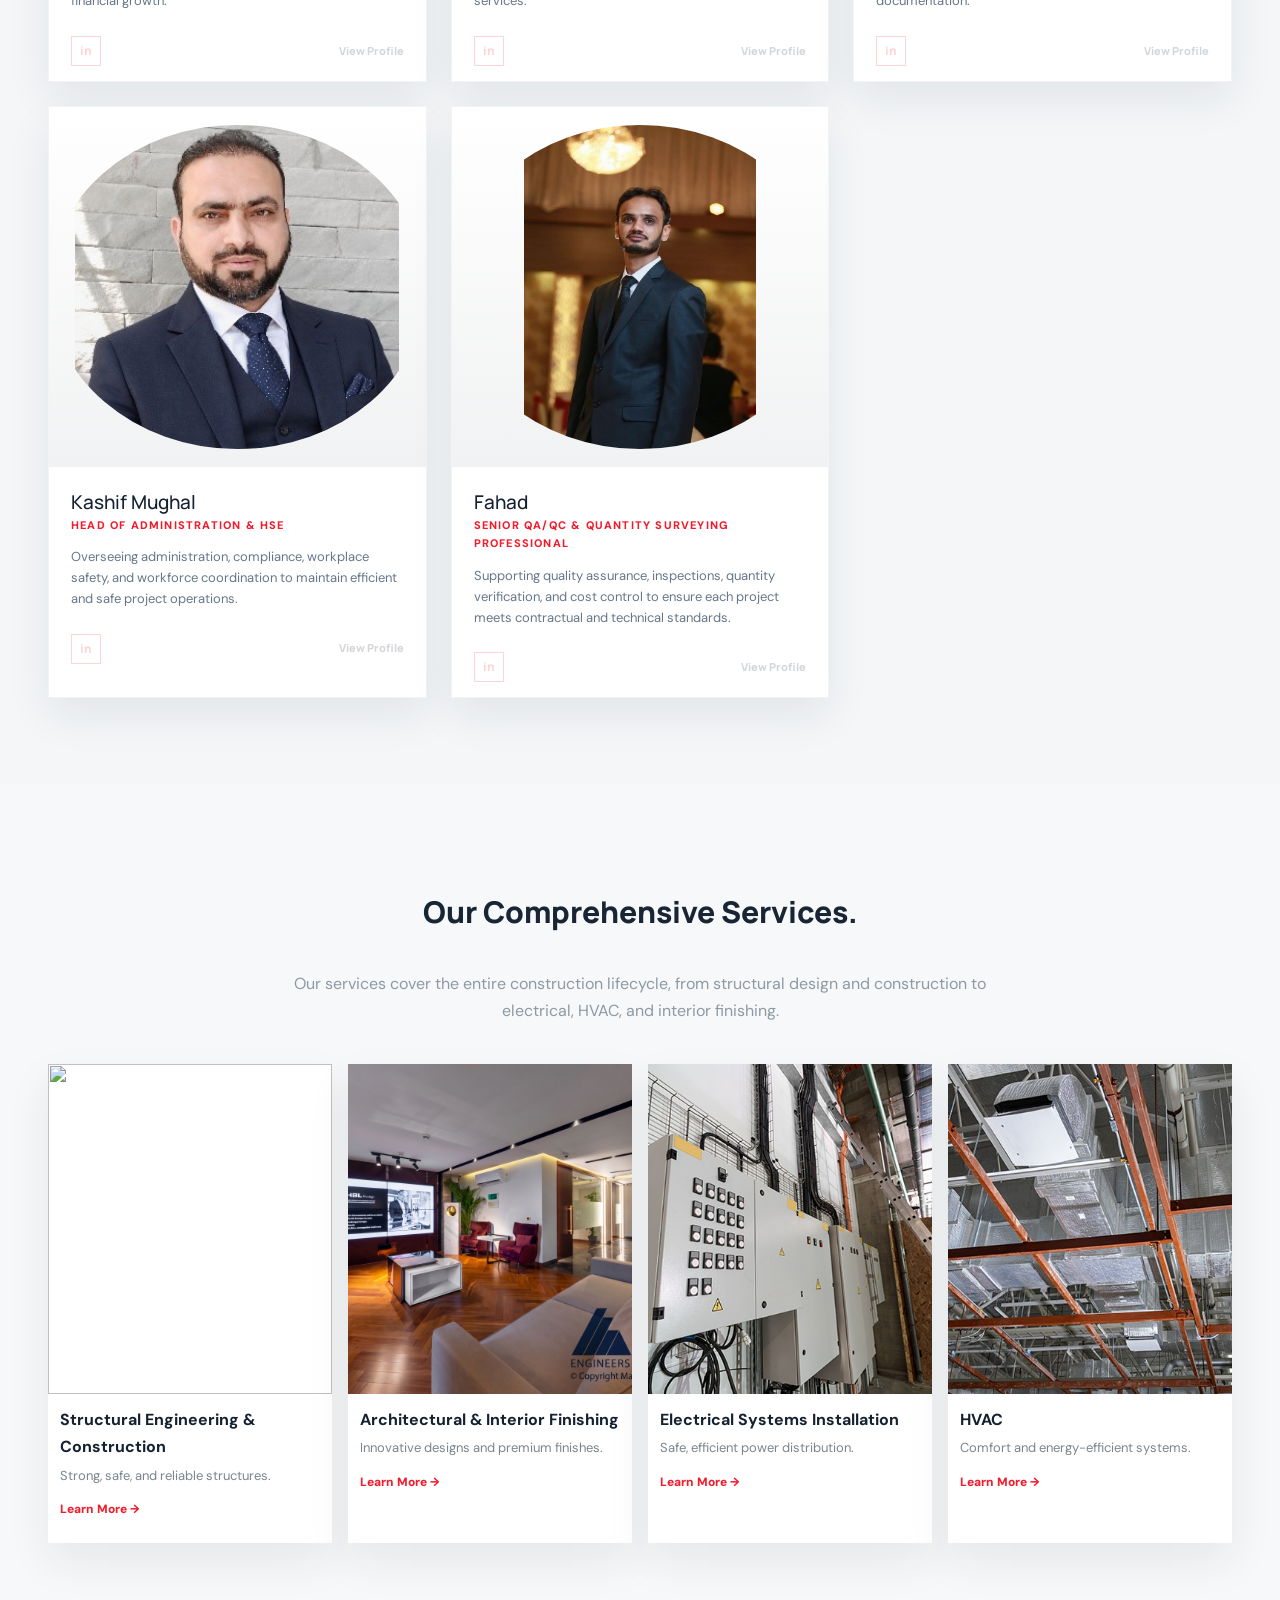
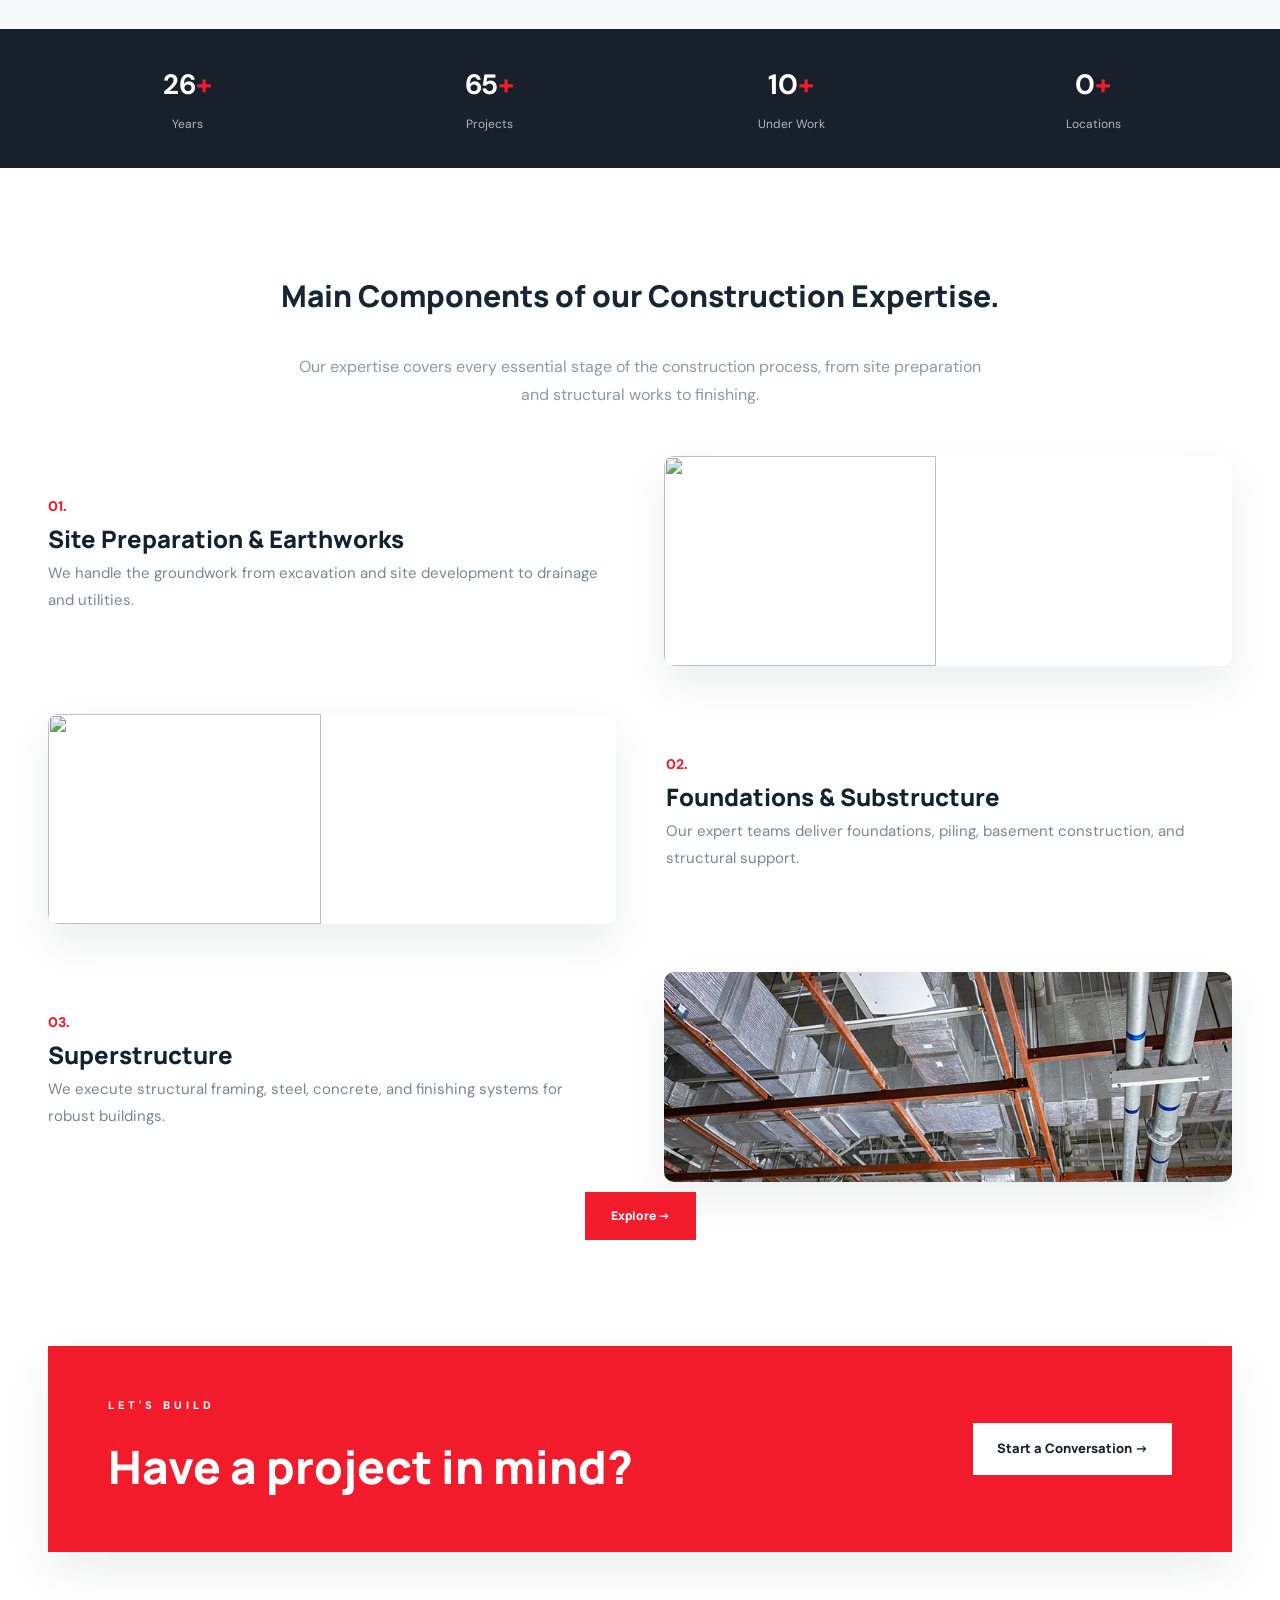
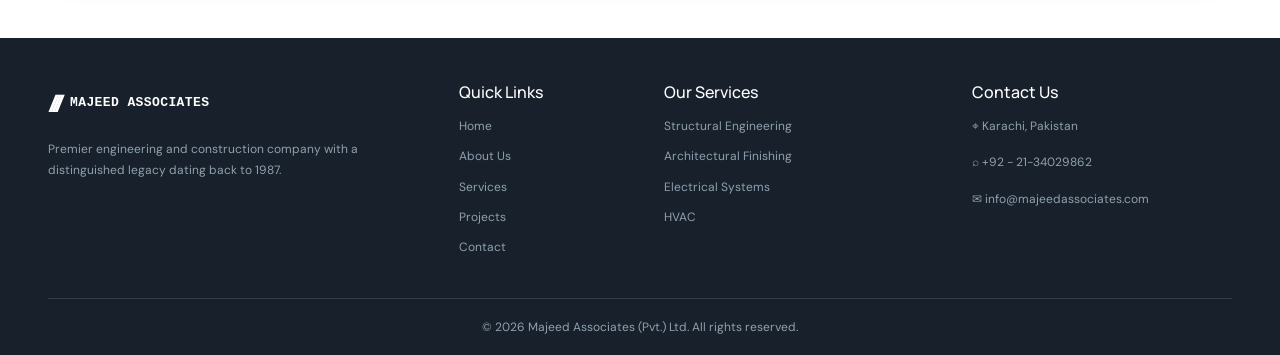
==== commit 7cc7b31f: "3.7" ====
--- a/index.html
+++ b/index.html
@@ -22,7 +22,7 @@
 <header class="header" id="header">
 <nav class="navbar navbar-expand-lg">
 <div class="container-fluid px-4 px-xl-5">
-  <a class="brand" href="index.html"><span class="brand-logo brand-logo-image"><img src="assets/website_logo/logo-white-half.png" alt="majeed-logo"></span><span>MAJEED ASSOCIATES</span></a>
+  <a class="brand" href="index.html"><span class=""><img src="assets/website_logo/logo-white.png" alt="majeed-logo"></span></a>
   <button class="navbar-toggler" data-bs-toggle="collapse" data-bs-target="#nav"><span class="navbar-toggler-icon"></span></button>
   <div class="collapse navbar-collapse" id="nav">
     <ul class="navbar-nav mx-auto">
@@ -177,8 +177,8 @@
 <div class="container-fluid px-4 px-xl-5">
   <h2 class="center-title">Main Components of our Construction Expertise<span class="dot">.</span></h2>
   <p class="center-sub">Our expertise covers every essential stage of the construction process, from site preparation and structural works to finishing.</p>
-  <div class="component-row"><div><small>01.</small><h3>Site Preparation &amp; Earthworks</h3><p>We handle the groundwork from excavation and site development to drainage and utilities.</p></div><img src="assets/service-structural.jpg"></div>
-  <div class="component-row reverse"><div><small>02.</small><h3>Foundations &amp; Substructure</h3><p>Our expert teams deliver foundations, piling, basement construction, and structural support.</p></div><img src="assets/service-electrical.jpg"></div>
+  <div class="component-row"><div><small>01.</small><h3>Site Preparation &amp; Earthworks</h3><p>We handle the groundwork from excavation and site development to drainage and utilities.</p></div><img src="https://encrypted-tbn0.gstatic.com/images?q=tbn:ANd9GcRc5o5c5cph8cBu8_H8hcR8l9dScWxNB5lprdwNbehyRotxloNKPX8iO6c&s=10"></div>
+  <div class="component-row reverse"><div><small>02.</small><h3>Foundations &amp; Substructure</h3><p>Our expert teams deliver foundations, piling, basement construction, and structural support.</p></div><img src="https://trconcreteconstructionomaha.com/wp-content/uploads/2021/06/footing-and-foundation.jpg"></div>
   <div class="component-row"><div><small>03.</small><h3>Superstructure</h3><p>We execute structural framing, steel, concrete, and finishing systems for robust buildings.</p></div><img src="assets/service-hvac.jpg"></div>
   <div class="text-center"><a href="#contact" class="btn red-btn">Explore →</a></div>
 </div>
--- a/css/style.css
+++ b/css/style.css
@@ -1,3 +1,7 @@
+.brand > span > img{
+    max-width: 70%;
+}
+ 
  .brand-logo-image { width: 34px; height: 34px; flex: none; letter-spacing: normal; transform: none; }
   .brand-logo-image img { width: 100%; height: 100%; object-fit: contain; }
 .brand > span:last-child { font-family: monospace; font-weight: 900; }
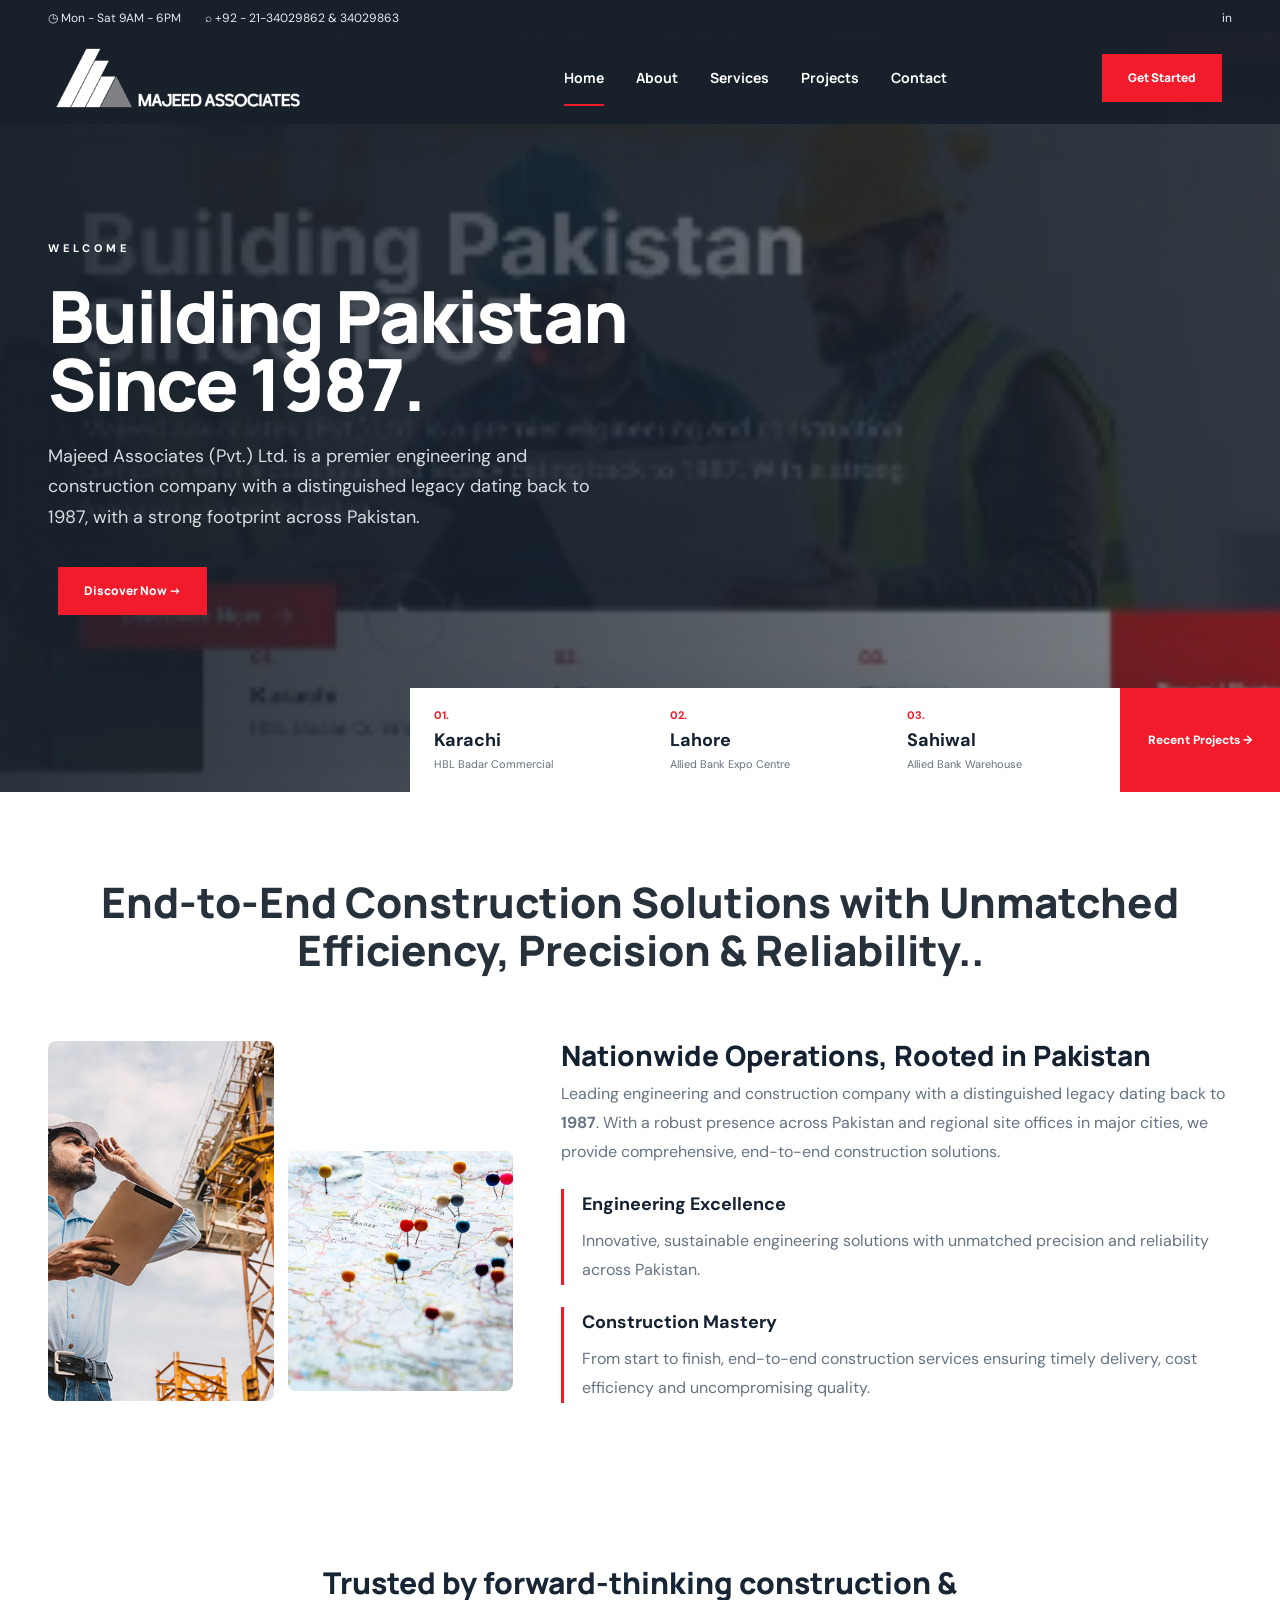
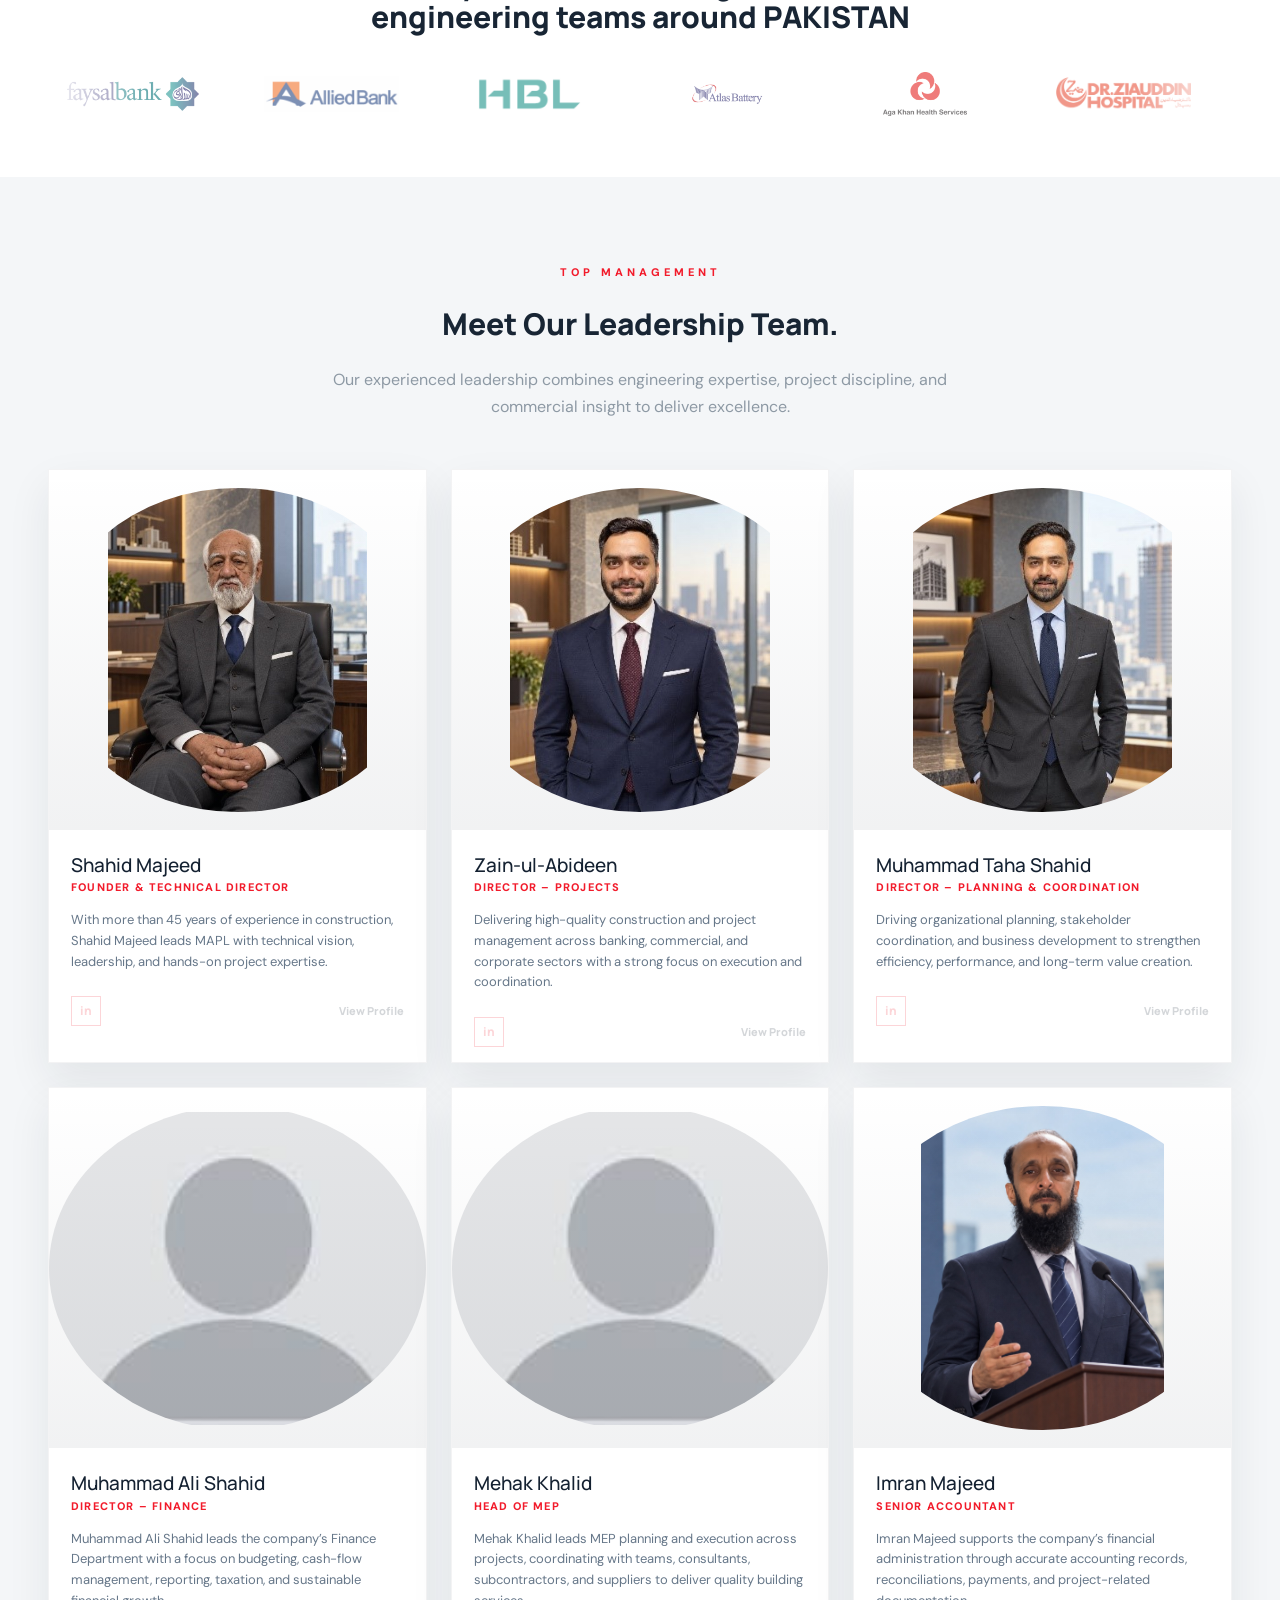
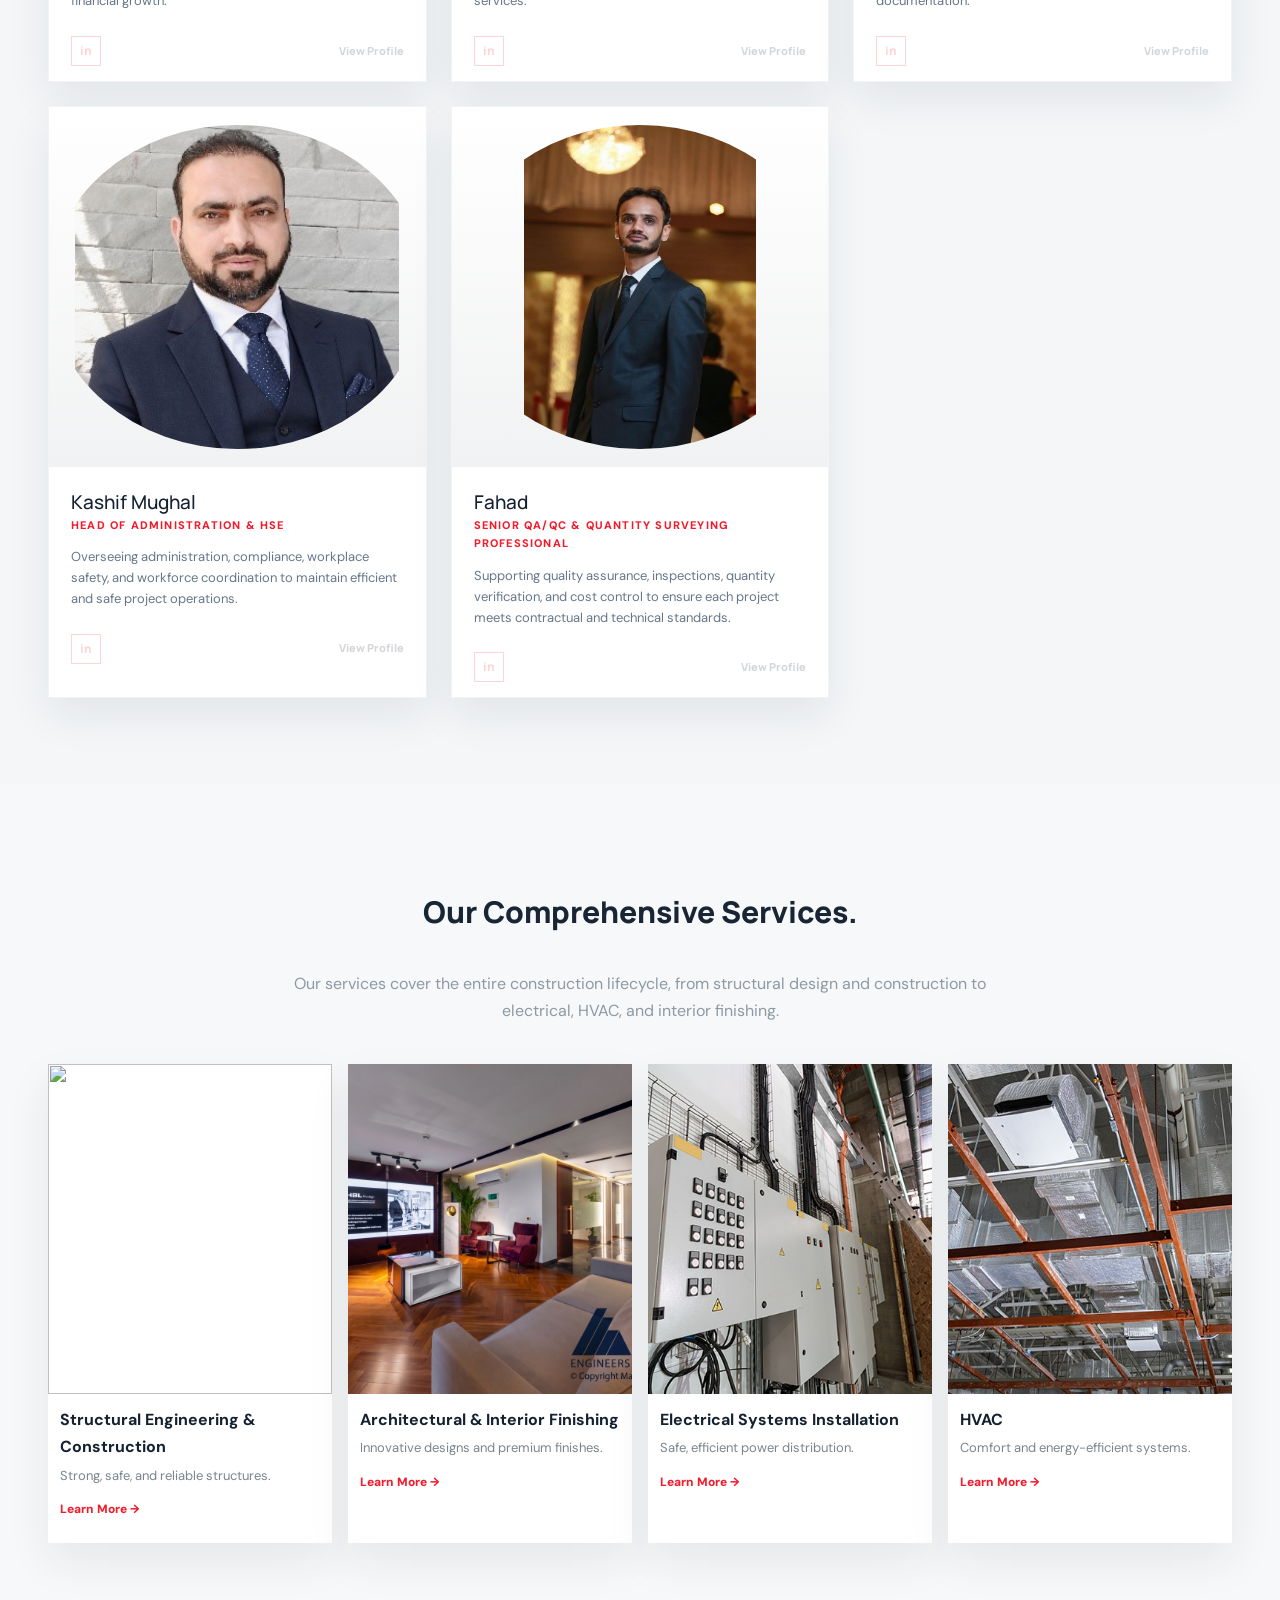
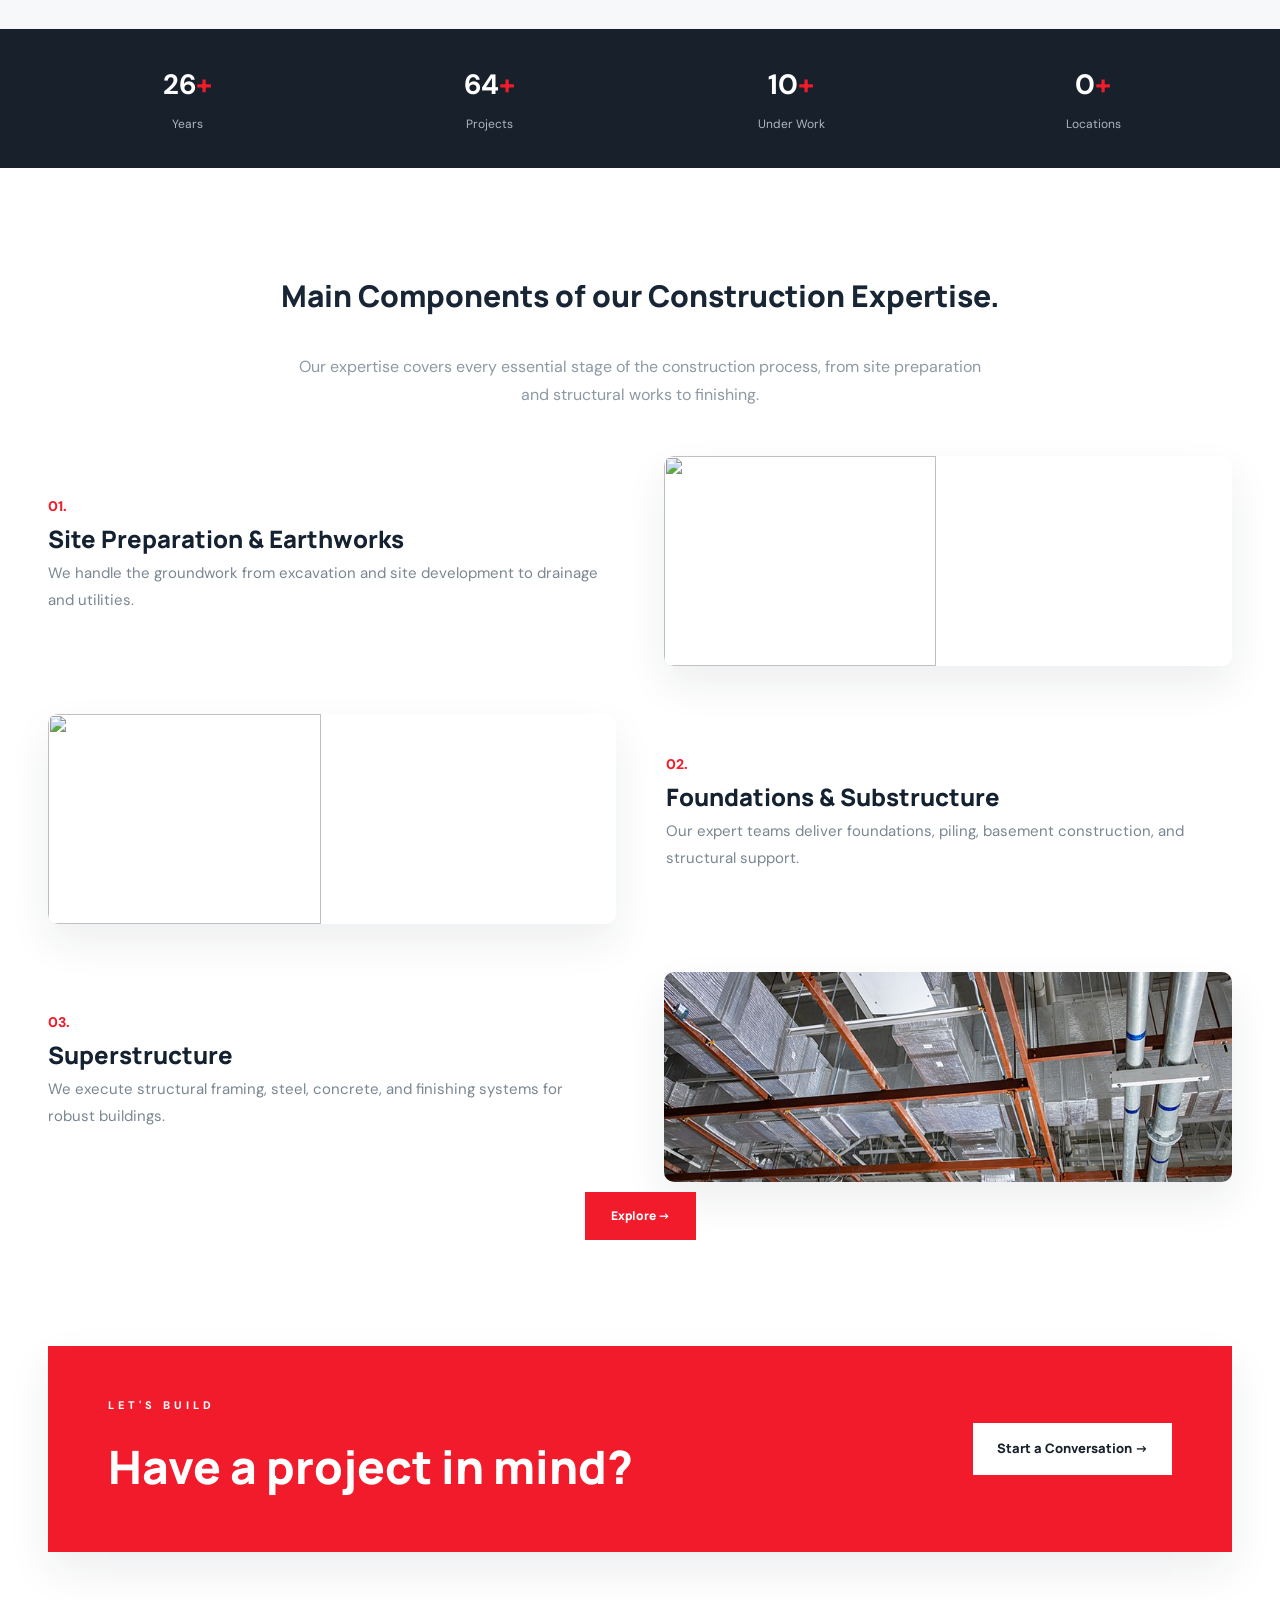
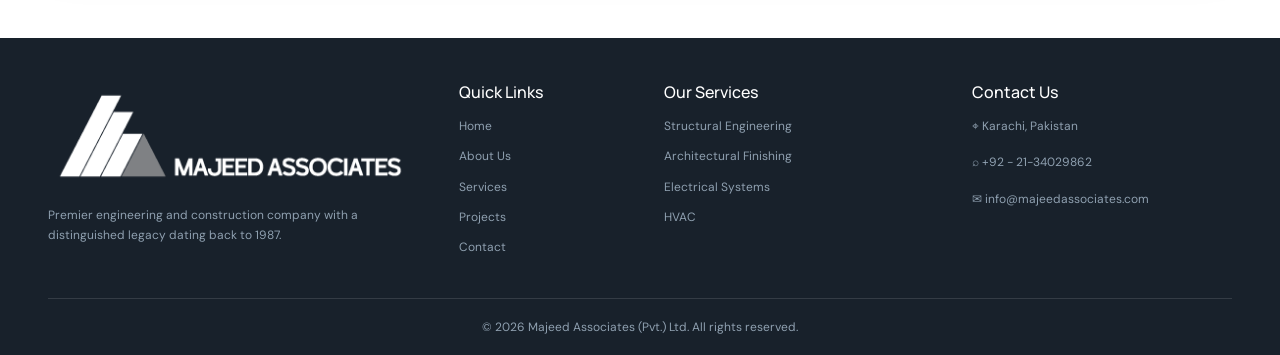
==== commit 1f47284d: "3.8" ====
--- a/index.html
+++ b/index.html
@@ -190,7 +190,9 @@
 <footer>
 <div class="container-fluid px-4 px-xl-5">
 <div class="row g-5">
-  <div class="col-md-4"><div class="brand"><span class="brand-logo">///</span><span>MAJEED ASSOCIATES</span></div><p class="mt-3">Premier engineering and construction company with a distinguished legacy dating back to 1987.</p></div>
+    <!-- <a class="brand" href="index.html"><span class=""><img src="assets/website_logo/logo-white.png" alt="majeed-logo"></span></a> -->
+
+  <div class="col-md-4"><div class=""><span class="brand-logo"><img src="assets/website_logo/logo-white.png" alt="majeed-logo"></div><p class="mt-3">Premier engineering and construction company with a distinguished legacy dating back to 1987.</p></div>
   <div class="col-md-2"><h4>Quick Links</h4><a href="#home">Home</a><a href="about.html">About Us</a><a href="services.html">Services</a><a href="projects.html">Projects</a><a href="#contact">Contact</a></div>
   <div class="col-md-3"><h4>Our Services</h4><a href="services.html">Structural Engineering</a><a href="services.html">Architectural Finishing</a><a href="services.html">Electrical Systems</a><a href="services.html">HVAC</a></div>
   <div class="col-md-3"><h4>Contact Us</h4><p>⌖ Karachi, Pakistan</p><p>⌕ +92 - 21-34029862</p><p>✉ info@majeedassociates.com</p></div>
--- a/css/style.css
+++ b/css/style.css
@@ -1,6 +1,10 @@
 .brand > span > img{
     max-width: 70%;
 }
+
+    .navbar-expand-lg .navbar-nav .dropdown-menu{
+        width: 200px;
+    }
  
  .brand-logo-image { width: 34px; height: 34px; flex: none; letter-spacing: normal; transform: none; }
   .brand-logo-image img { width: 100%; height: 100%; object-fit: contain; }
@@ -12,7 +16,7 @@
 .team-photo{width:150px;margin:26px auto 0;border-radius:50%}.team-photo img{border-radius:50%}
 .about-story-image{background:var(--soft);min-height:440px;display:flex;align-items:center;justify-content:center;overflow:hidden}.about-story-image img{width:100%;height:auto;max-height:560px;object-fit:contain}.about-page-eyebrow{color:var(--red);margin-bottom:12px}.about-story p,.about-team-cta p{max-width:680px;color:var(--muted);font-size:16px}.about-values{background:var(--soft)}.about-lead{color:var(--muted);max-width:420px}.about-value{height:100%;background:#fff;border-top:3px solid var(--red);padding:25px 24px}.about-value>span{color:var(--red);font:800 12px Manrope,sans-serif;letter-spacing:1px}.about-value h3{font-size:20px;margin:16px 0 8px}.about-value p{color:var(--muted);font-size:14px;line-height:1.6;margin:0}.about-milestone{background:var(--nav);color:#fff}.about-milestone-inner{display:flex;align-items:center;justify-content:space-between;gap:30px}.about-milestone h2{max-width:650px;font-size:38px;line-height:1.15;margin:0}.about-milestone .eyebrow{color:#f6a0a8;margin-bottom:14px}.about-milestone-number{border-left:1px solid rgba(255,255,255,.25);padding-left:44px;display:flex;flex-direction:column}.about-milestone-number strong{font:800 64px/1 Manrope,sans-serif;color:var(--red)}.about-milestone-number span{font-size:13px;color:#c8d0d8;margin-top:8px}.about-team-cta{background:#fff}@media(max-width:767px){.about-story-image{min-height:280px}.about-milestone-inner{display:block}.about-milestone h2{font-size:28px}.about-milestone-number{border-left:0;border-top:1px solid rgba(255,255,255,.25);padding:24px 0 0;margin-top:28px}.about-milestone-number strong{font-size:52px}}
 :root{--red:#f21b2b;--nav:#18212b;--ink:#142131;--muted:#667789;--soft:#f4f6f8;--card-shadow:0 18px 40px rgba(20,33,49,.08);--line:#e9edf1}
-*{box-sizing:border-box}html{scroll-behavior:smooth}body{margin:0;font-family:"DM Sans",sans-serif;color:var(--ink);background:#fff;font-size:16px;line-height:1.7}a{text-decoration:none;color:inherit}img{max-width:100%;display:block}h1,h2,h3,h4,.brand,.nav-link,.btn{font-family:"Manrope",sans-serif}.topbar{height:32px;background:#18212b;color:#e7ebef;font-size:12px;padding:8px 0}.header{position:absolute;top:32px;left:0;width:100%;z-index:20;background:rgba(24,33,43,.96);backdrop-filter:blur(8px)}.header.solid{position:relative;top:0}.header.sticky{position:fixed;top:0;box-shadow:0 5px 25px rgba(0,0,0,.12)}.navbar{min-height:76px}.brand{display:flex;align-items:center;gap:10px;color:#fff;font-size:13px;font-weight:800;letter-spacing:.4px}.brand-logo{font-size:24px;font-weight:800;letter-spacing:-5px;transform:skew(-8deg)}.nav-link{color:#fff!important;font-size:14px;font-weight:700;padding:26px 16px!important;position:relative}.nav-link:after{content:"";position:absolute;height:2px;background:var(--red);left:16px;right:16px;bottom:10px;transform:scaleX(0);transition:.2s}.nav-link.active:after,.nav-link:hover:after{transform:scaleX(1)}.red-btn{background:var(--red);color:#fff;border:0;border-radius:0;padding:15px 26px;font-size:12px;font-weight:800;transition:.2s ease}.red-btn:hover{background:#d90e1f;color:#fff;transform:translateY(-1px)}.hero{height:760px;position:relative;overflow:hidden;color:#fff}.hero-image{position:absolute;inset:0;background:url("../assets/home-hero.jpg") center/cover no-repeat;filter:brightness(.9)}.hero-shade{position:absolute;inset:0;background:linear-gradient(90deg,#17202bdd,#17202b8c 55%,#17202b35),linear-gradient(#17202b33,#17202b55)}.hero-inner{position:relative;z-index:2;height:100%;display:flex;align-items:center}.hero-copy{max-width:620px;margin-top:40px}.eyebrow{display:block;letter-spacing:4px;font-size:11px;font-weight:800;margin-bottom:24px}.hero h1{font-size:72px;line-height:.95;letter-spacing:-2px;font-weight:800;margin:0 0 22px}.hero p{font-size:18px;line-height:1.7;max-width:560px;color:#d9dde1;margin-bottom:24px}.hero-projects{position:absolute;z-index:3;bottom:0;right:0;width:68%;display:flex;background:#fff;color:var(--ink);min-height:100px;box-shadow:-10px -10px 30px rgba(20,33,49,.06)}.hero-project{flex:1;padding:18px 24px;display:flex;flex-direction:column}.hero-project small{color:var(--red);font-weight:800;font-size:11px}.hero-project b{font-size:18px}.hero-project span{font-size:11px;color:#66717b}.hero-projects-link{background:var(--red);color:#fff;display:flex;align-items:center;padding:0 28px;font-size:12px;font-weight:800}.section-pad{padding:86px 0}.section-title{font-size:42px;line-height:1.15;text-align:center;font-weight:800;color:#26313c}.about h3{font-size:28px;font-weight:800}.about p,.feature span{font-size:16px;line-height:1.8;color:#657382}.about-images{position:relative;height:360px;display:grid;grid-template-columns:1fr 1fr;gap:14px}.about-images img{width:100%;height:100%;object-fit:cover;border-radius:8px}.about-images img:nth-child(2){margin-top:110px;height:240px}.feature{border-left:3px solid var(--red);padding-left:18px;margin-top:22px;display:flex;flex-direction:column;gap:8px}.feature b{font-size:18px}.featured{background:#f5f6f7}.center-title{text-align:center;font-size:30px;line-height:1.15;font-weight:800;margin:25px 5px;color:#182534}.center-title.white{color:#fff}.center-sub{text-align:center;max-width:700px;margin: 40px auto;font-size:16px;line-height:1.7;color:#8d99a4}.filter-row{display:flex;justify-content:center;gap:4px;margin:18px 0}.filter{border:1px solid #e8ebed;background:#fff;color:#76818b;padding:10px 18px;font-size:14px;transition:.2s}.filter.active{background:var(--red);color:#fff}.project-search{text-align:center;margin:0 auto 20px;max-width:440px}.project-search input{width:100%;border:1px solid #ddd;padding:12px 14px;font-size:14px;outline:0;border-radius:6px}.project-card{background:#fff;cursor:pointer;border:0;box-shadow:var(--card-shadow);height:100%;transition:transform .2s ease, box-shadow .2s ease}.project-card:hover{transform:translateY(-4px);box-shadow:0 12px 30px rgba(20,33,49,.12)}.project-card img{width:100%;height:340px;object-fit:cover;background:#f4f5f6;padding:8px}.project-card .pbody{padding:14px}.project-card small{color:var(--red);font-size:11px;font-weight:800}.project-card h3{font-size:18px;font-weight:800;margin:8px 0;color:#1b2836}.project-card p{font-size:13px;color:#788590;margin:0;line-height:1.6}.view-more{display:block;margin:24px auto 0}.dark-testimonials{background:#18212b;color:#fff}.testimonial{background:#202c39;border:1px solid #2d3946;padding:20px;font-size:14px;box-shadow:var(--card-shadow)}.avatar{width:36px;height:36px;border-radius:50%;background:#d5d9de;color:#192431;display:inline-flex;align-items:center;justify-content:center;font-size:12px;font-weight:800;margin-right:10px}.testimonial small{display:block;color:#ff5260;font-weight:700;margin:10px 0 6px;font-size:13px}.testimonial p{color:#9ca7b2;font-size:14px;line-height:1.7;margin:0}.brands{padding:52px 0}.brand-row{display:flex;justify-content:space-around;align-items:center;color:#a1a5a9;font-size:24px;margin-top:28px;filter:grayscale(1)}.brand-row strong{font-size:36px}.services{background:#f7f8f9}.mini-service{display:flex;flex-direction:column;background:#fff;color:var(--ink);height:100%;padding-bottom:12px;box-shadow:var(--card-shadow);transition:transform .2s ease}.mini-service:hover{transform:translateY(-4px)}.mini-service img{height:330px;width:100%;object-fit:cover}.mini-service b{font-size:16px;padding:12px 12px 4px}.mini-service small{font-size:13px;padding:0 12px;color:#7a858e}.mini-service span{font-size:12px;color:var(--red);font-weight:800;padding:12px}.stats{background:#18212b;color:#fff;padding:32px 0}.stats b{display:block;font-size:28px}.stats b:after{content:"+";color:var(--red)}.stats span{font-size:12px;color:#aeb8c1}.components{background:#fff}.component-row{display:flex;align-items:center;justify-content:space-between;gap:50px;margin-top:48px}.component-row.reverse{flex-direction:row-reverse}.component-row>div{flex:1}.component-row img{width:48%;height:210px;object-fit:cover;border-radius:10px;box-shadow:var(--card-shadow)}.component-row small{color:var(--red);font-weight:800;font-size:14px}.component-row h3{font-size:24px;font-weight:800;margin:6px 0}.component-row p{font-size:15px;line-height:1.8;color:#7a8691}.contact{padding-top:10px}.contact-box{background:var(--red);color:#fff;padding:50px 60px;display:flex;justify-content:space-between;align-items:center;box-shadow:var(--card-shadow)}.contact-box h2{font-size:46px;font-weight:800;margin:8px 0}.light-btn{background:#fff;color:#18212b;border:0;border-radius:0;padding:16px 24px;font-size:13px;font-weight:800}footer{background:#18212b;color:#8fa0b0;padding:45px 0 18px;font-size:12px}footer h4{color:#fff;font-size:16px;margin-bottom:14px}footer a{display:block;color:#8fa0b0;margin:10px 0}.footer-bottom{border-top:1px solid rgba(255,255,255,.12);text-align:center;margin-top:30px;padding-top:18px}.page-hero{height:330px;background:#18212b;color:#fff;display:flex;align-items:center;justify-content:center;text-align:center}.page-hero h1{font-size:62px;font-weight:800;margin:45px 0 8px}.page-hero p{color:#9ca7b2;font-size:15px}.service-page{padding:90px 0}.service-detail{display:grid;grid-template-columns:1fr 1fr;gap:45px;align-items:center;margin-bottom:72px}.service-detail.reverse img{grid-column:2}.service-detail.reverse div{grid-row:1}.service-detail img{width:100%;height:360px;object-fit:cover;border-radius:12px;box-shadow:var(--card-shadow)}.service-detail h2{font-size:38px;line-height:1.15;font-weight:800;margin-bottom:18px}.service-detail p{font-size:17px;line-height:1.8;color:#637385;max-width:580px;margin-bottom:24px}.modal-close{position:absolute;right:10px;top:5px;border:0;background:#fff;font-size:28px;z-index:3}.modal img{width:100%;max-height:420px;object-fit:cover}.modal small{color:var(--red);font-weight:800}.modal h3{font-weight:800;color: var(--bs-gray-400);}.modal p{color:#687787;font-size:14px}.modal-content{border:0;border-radius:0;overflow:hidden}.modal-body{background:#0e1722}#projectCarousel{background:#0e1722}.carousel-item img{width:100%;max-height:72vh;object-fit:contain;background:#0e1722;display:block}.carousel-control-prev,.carousel-control-next{width:40px;height:40px;top:50%;transform:translateY(-50%);background:rgba(0,0,0,.35);border-radius:50%;opacity:1}.carousel-control-prev{left:20px}.carousel-control-next{right:20px}.carousel-control-prev-icon,.carousel-control-next-icon{filter:drop-shadow(0 0 2px rgba(0,0,0,.6))}.project-card{margin-bottom:8px}
+*{box-sizing:border-box}html{scroll-behavior:smooth}body{margin:0;font-family:"DM Sans",sans-serif;color:var(--ink);background:#fff;font-size:16px;line-height:1.7}a{text-decoration:none;color:inherit}img{max-width:100%;display:block}h1,h2,h3,h4,.brand,.nav-link,.btn{font-family:"Manrope",sans-serif}.topbar{height:32px;background:#18212b;color:#e7ebef;font-size:12px;padding:8px 0}.header{position:absolute;top:32px;left:0;width:100%;z-index:20;background:rgba(24,33,43,.96);backdrop-filter:blur(8px)}.header.solid{position:relative;top:0 ; }.header.sticky{position:fixed;top:0;background: #0000003d;box-shadow:0 5px 25px rgba(0,0,0,.12)}.navbar{min-height:76px}.brand{display:flex;align-items:center;gap:10px;color:#fff;font-size:13px;font-weight:800;letter-spacing:.4px}.brand-logo{font-size:24px;font-weight:800;letter-spacing:-5px;transform:skew(-8deg)}.nav-link{color:#fff!important;font-size:14px;font-weight:700;padding:26px 16px!important;position:relative}.nav-link:after{content:"";position:absolute;height:2px;background:var(--red);left:16px;right:16px;bottom:10px;transform:scaleX(0);transition:.2s}.nav-link.active:after,.nav-link:hover:after{transform:scaleX(1)}.red-btn{background:var(--red);color:#fff;border:0;border-radius:0;padding:15px 26px;font-size:12px;font-weight:800;transition:.2s ease}.red-btn:hover{background:#d90e1f;color:#fff;transform:translateY(-1px)}.hero{height:760px;position:relative;overflow:hidden;color:#fff}.hero-image{position:absolute;inset:0;background:url("../assets/home-hero.jpg") center/cover no-repeat;filter:brightness(.9)}.hero-shade{position:absolute;inset:0;background:linear-gradient(90deg,#17202bdd,#17202b8c 55%,#17202b35),linear-gradient(#17202b33,#17202b55)}.hero-inner{position:relative;z-index:2;height:100%;display:flex;align-items:center}.hero-copy{max-width:620px;margin-top:40px}.eyebrow{display:block;letter-spacing:4px;font-size:11px;font-weight:800;margin-bottom:24px}.hero h1{font-size:72px;line-height:.95;letter-spacing:-2px;font-weight:800;margin:0 0 22px}.hero p{font-size:18px;line-height:1.7;max-width:560px;color:#d9dde1;margin-bottom:24px}.hero-projects{position:absolute;z-index:3;bottom:0;right:0;width:68%;display:flex;background:#fff;color:var(--ink);min-height:100px;box-shadow:-10px -10px 30px rgba(20,33,49,.06)}.hero-project{flex:1;padding:18px 24px;display:flex;flex-direction:column}.hero-project small{color:var(--red);font-weight:800;font-size:11px}.hero-project b{font-size:18px}.hero-project span{font-size:11px;color:#66717b}.hero-projects-link{background:var(--red);color:#fff;display:flex;align-items:center;padding:0 28px;font-size:12px;font-weight:800}.section-pad{padding:86px 0}.section-title{font-size:42px;line-height:1.15;text-align:center;font-weight:800;color:#26313c}.about h3{font-size:28px;font-weight:800}.about p,.feature span{font-size:16px;line-height:1.8;color:#657382}.about-images{position:relative;height:360px;display:grid;grid-template-columns:1fr 1fr;gap:14px}.about-images img{width:100%;height:100%;object-fit:cover;border-radius:8px}.about-images img:nth-child(2){margin-top:110px;height:240px}.feature{border-left:3px solid var(--red);padding-left:18px;margin-top:22px;display:flex;flex-direction:column;gap:8px}.feature b{font-size:18px}.featured{background:#f5f6f7}.center-title{text-align:center;font-size:30px;line-height:1.15;font-weight:800;margin:25px 5px;color:#182534}.center-title.white{color:#fff}.center-sub{text-align:center;max-width:700px;margin: 40px auto;font-size:16px;line-height:1.7;color:#8d99a4}.filter-row{display:flex;justify-content:center;gap:4px;margin:18px 0}.filter{border:1px solid #e8ebed;background:#fff;color:#76818b;padding:10px 18px;font-size:14px;transition:.2s}.filter.active{background:var(--red);color:#fff}.project-search{text-align:center;margin:0 auto 20px;max-width:440px}.project-search input{width:100%;border:1px solid #ddd;padding:12px 14px;font-size:14px;outline:0;border-radius:6px}.project-card{background:#fff;cursor:pointer;border:0;box-shadow:var(--card-shadow);height:100%;transition:transform .2s ease, box-shadow .2s ease}.project-card:hover{transform:translateY(-4px);box-shadow:0 12px 30px rgba(20,33,49,.12)}.project-card img{width:100%;height:340px;object-fit:cover;background:#f4f5f6;padding:8px}.project-card .pbody{padding:14px}.project-card small{color:var(--red);font-size:11px;font-weight:800}.project-card h3{font-size:18px;font-weight:800;margin:8px 0;color:#1b2836}.project-card p{font-size:13px;color:#788590;margin:0;line-height:1.6}.view-more{display:block;margin:24px auto 0}.dark-testimonials{background:#18212b;color:#fff}.testimonial{background:#202c39;border:1px solid #2d3946;padding:20px;font-size:14px;box-shadow:var(--card-shadow)}.avatar{width:36px;height:36px;border-radius:50%;background:#d5d9de;color:#192431;display:inline-flex;align-items:center;justify-content:center;font-size:12px;font-weight:800;margin-right:10px}.testimonial small{display:block;color:#ff5260;font-weight:700;margin:10px 0 6px;font-size:13px}.testimonial p{color:#9ca7b2;font-size:14px;line-height:1.7;margin:0}.brands{padding:52px 0}.brand-row{display:flex;justify-content:space-around;align-items:center;color:#a1a5a9;font-size:24px;margin-top:28px;filter:grayscale(1)}.brand-row strong{font-size:36px}.services{background:#f7f8f9}.mini-service{display:flex;flex-direction:column;background:#fff;color:var(--ink);height:100%;padding-bottom:12px;box-shadow:var(--card-shadow);transition:transform .2s ease}.mini-service:hover{transform:translateY(-4px)}.mini-service img{height:330px;width:100%;object-fit:cover}.mini-service b{font-size:16px;padding:12px 12px 4px}.mini-service small{font-size:13px;padding:0 12px;color:#7a858e}.mini-service span{font-size:12px;color:var(--red);font-weight:800;padding:12px}.stats{background:#18212b;color:#fff;padding:32px 0}.stats b{display:block;font-size:28px}.stats b:after{content:"+";color:var(--red)}.stats span{font-size:12px;color:#aeb8c1}.components{background:#fff}.component-row{display:flex;align-items:center;justify-content:space-between;gap:50px;margin-top:48px}.component-row.reverse{flex-direction:row-reverse}.component-row>div{flex:1}.component-row img{width:48%;height:210px;object-fit:cover;border-radius:10px;box-shadow:var(--card-shadow)}.component-row small{color:var(--red);font-weight:800;font-size:14px}.component-row h3{font-size:24px;font-weight:800;margin:6px 0}.component-row p{font-size:15px;line-height:1.8;color:#7a8691}.contact{padding-top:10px}.contact-box{background:var(--red);color:#fff;padding:50px 60px;display:flex;justify-content:space-between;align-items:center;box-shadow:var(--card-shadow)}.contact-box h2{font-size:46px;font-weight:800;margin:8px 0}.light-btn{background:#fff;color:#18212b;border:0;border-radius:0;padding:16px 24px;font-size:13px;font-weight:800}footer{background:#18212b;color:#8fa0b0;padding:45px 0 18px;font-size:12px}footer h4{color:#fff;font-size:16px;margin-bottom:14px}footer a{display:block;color:#8fa0b0;margin:10px 0}.footer-bottom{border-top:1px solid rgba(255,255,255,.12);text-align:center;margin-top:30px;padding-top:18px}.page-hero{height:330px;background:#18212b;color:#fff;display:flex;align-items:center;justify-content:center;text-align:center}.page-hero h1{font-size:62px;font-weight:800;margin:45px 0 8px}.page-hero p{color:#9ca7b2;font-size:15px}.service-page{padding:90px 0}.service-detail{display:grid;grid-template-columns:1fr 1fr;gap:45px;align-items:center;margin-bottom:72px}.service-detail.reverse img{grid-column:2}.service-detail.reverse div{grid-row:1}.service-detail img{width:100%;height:360px;object-fit:cover;border-radius:12px;box-shadow:var(--card-shadow)}.service-detail h2{font-size:38px;line-height:1.15;font-weight:800;margin-bottom:18px}.service-detail p{font-size:17px;line-height:1.8;color:#637385;max-width:580px;margin-bottom:24px}.modal-close{position:absolute;right:10px;top:5px;border:0;background:#fff;font-size:28px;z-index:3}.modal img{width:100%;max-height:420px;object-fit:cover}.modal small{color:var(--red);font-weight:800}.modal h3{font-weight:800;color: var(--bs-gray-400);}.modal p{color:#687787;font-size:14px}.modal-content{border:0;border-radius:0;overflow:hidden}.modal-body{background:#0e1722}#projectCarousel{background:#0e1722}.carousel-item img{width:100%;max-height:72vh;object-fit:contain;background:#0e1722;display:block}.carousel-control-prev,.carousel-control-next{width:40px;height:40px;top:50%;transform:translateY(-50%);background:rgba(0,0,0,.35);border-radius:50%;opacity:1}.carousel-control-prev{left:20px}.carousel-control-next{right:20px}.carousel-control-prev-icon,.carousel-control-next-icon{filter:drop-shadow(0 0 2px rgba(0,0,0,.6))}.project-card{margin-bottom:8px}
 @media(max-width:991px){.topbar{display:none}.header{top:0}.navbar{min-height:65px}.nav-link{padding:12px 0!important}.nav-link:after{left:0;right:auto;bottom:3px;width:30px}.hero{height:620px}.hero h1{font-size:52px}.hero-copy{max-width:460px}.hero-projects{width:100%}.hero-project{padding:12px}.hero-project b{font-size:15px}.hero-project span{font-size:10px}.hero-projects-link{padding:0 15px;font-size:10px}.section-title{font-size:30px}.about-images{height:290px}.service-detail{gap:30px}.service-detail h2{font-size:30px}}
 @media(max-width:767px){.brand{font-size:10px}.brand-logo{font-size:18px}.hero{height:640px}.hero-image{background-position:center}.hero-copy{margin-top:20px}.hero h1{font-size:38px;letter-spacing:-1px}.hero p{font-size:15px;max-width:100%}.eyebrow{font-size:9px;margin-bottom:12px}.hero-projects{min-height:70px}.hero-project{padding:8px 7px}.hero-project b{font-size:10px}.hero-project span{font-size:7px}.hero-projects-link{font-size:7px;padding:0 8px}.section-pad{padding:52px 0}.desktop{display:none}.section-title{font-size:22px}.about-images{height:220px;gap:8px}.about-images img:nth-child(2){margin-top:72px;height:148px}.about h3{font-size:18px}.about p,.feature span{font-size:14px}.feature b{font-size:15px}.center-title{font-size:20px}.project-card img{height:118px}.project-card h3{font-size:15px}.project-card p{font-size:12px}.brand-row{font-size:15px}.brand-row strong{font-size:22px}.component-row,.component-row.reverse{display:flex;flex-direction:column;gap:14px;align-items:stretch}.component-row img{width:100%;height:180px}.contact-box{padding:30px 25px;display:block}.contact-box h2{font-size:28px}.contact-box .light-btn{margin-top:18px}.page-hero{height:260px}.page-hero h1{font-size:44px}.service-page{padding:60px 0}.service-detail,.service-detail.reverse{display:flex;flex-direction:column;gap:25px;margin-bottom:55px}.service-detail.reverse img{order:1}.service-detail.reverse div{order:2}.service-detail img{height:240px}.service-detail h2{font-size:26px}.service-detail p{font-size:15px}.service-detail .red-btn{margin-bottom:10px}.topbar+ .header.solid{top:0}}
 .team{background:var(--soft)}.team-heading .eyebrow{color:var(--red);margin-bottom:10px}.team-heading .center-sub{max-width:620px;margin:0 auto}.team-card{height:100%;background:#fff;box-shadow:var(--card-shadow);transition:transform .3s ease,box-shadow .3s ease;position:relative;overflow:hidden;border:1px solid rgba(20,33,49,.05)}.team-card:after{content:"";position:absolute;left:0;right:0;bottom:0;height:3px;background:var(--red);transform:scaleX(0);transform-origin:left;transition:transform .3s ease}.team-card:hover,.team-card:focus-within{transform:translateY(-7px);box-shadow:0 22px 45px rgba(20,33,49,.14)}.team-card:hover:after,.team-card:focus-within:after{transform:scaleX(1)}.team-photo{position:relative;width:100%;height:360px;margin:0;display:flex;align-items:center;justify-content:center}.team-photo::before{content:"";position:absolute;inset:0;background:linear-gradient(180deg,rgba(20,33,49,0),rgba(20,33,49,.06));z-index:1;pointer-events:none}.team-photo img{width:100%;height:90%;max-width:100%;max-height:100%;object-fit:contain;object-position:center center;transition:transform .55s ease}.team-card:hover .team-photo img,.team-card:focus-within .team-photo img{transform:scale(1.03)}.team-card-body{padding:24px 22px 20px}.team-card h3{font-size:19px;margin:0 0 2px}.team-role{display:block;color:var(--red);font-size:11px;font-weight:800;letter-spacing:1.2px;text-transform:uppercase}.team-card p{color:var(--muted);font-size:13px;line-height:1.6;margin:13px 0 19px}.team-controls{display:flex;align-items:center;justify-content:space-between;opacity:.18;transform:translateY(5px);transition:opacity .3s ease,transform .3s ease}.team-card:hover .team-controls,.team-card:focus-within .team-controls{opacity:1;transform:translateY(0)}.team-social{display:grid;place-items:center;width:30px;height:30px;border:1px solid var(--red);color:var(--red);font-family:Manrope,sans-serif;font-size:12px;font-weight:800}.team-social:hover{background:var(--red);color:#fff}.team-profile{border:0;background:none;color:var(--ink);font-family:Manrope,sans-serif;font-size:11px;font-weight:800;padding:5px 0}.team-profile:hover{color:var(--red)}.team-modal-content{border:0;border-radius:0;overflow:hidden}.team-modal-img{height:100%;min-height:390px;width:100%;object-fit:cover}.team-modal-content h3{font-size:30px;margin:7px 0 15px}.team-modal-content p{color:var(--muted);font-size:14px;line-height:1.7}.team-modal-content strong{display:block;font-family:Manrope,sans-serif;font-size:12px;margin:22px 0 2px}@media(max-width:767px){.team-photo{height:230px}.team-controls{opacity:1;transform:none}.team-modal-img{height:260px;min-height:0}.team-modal-content h3{font-size:24px}}
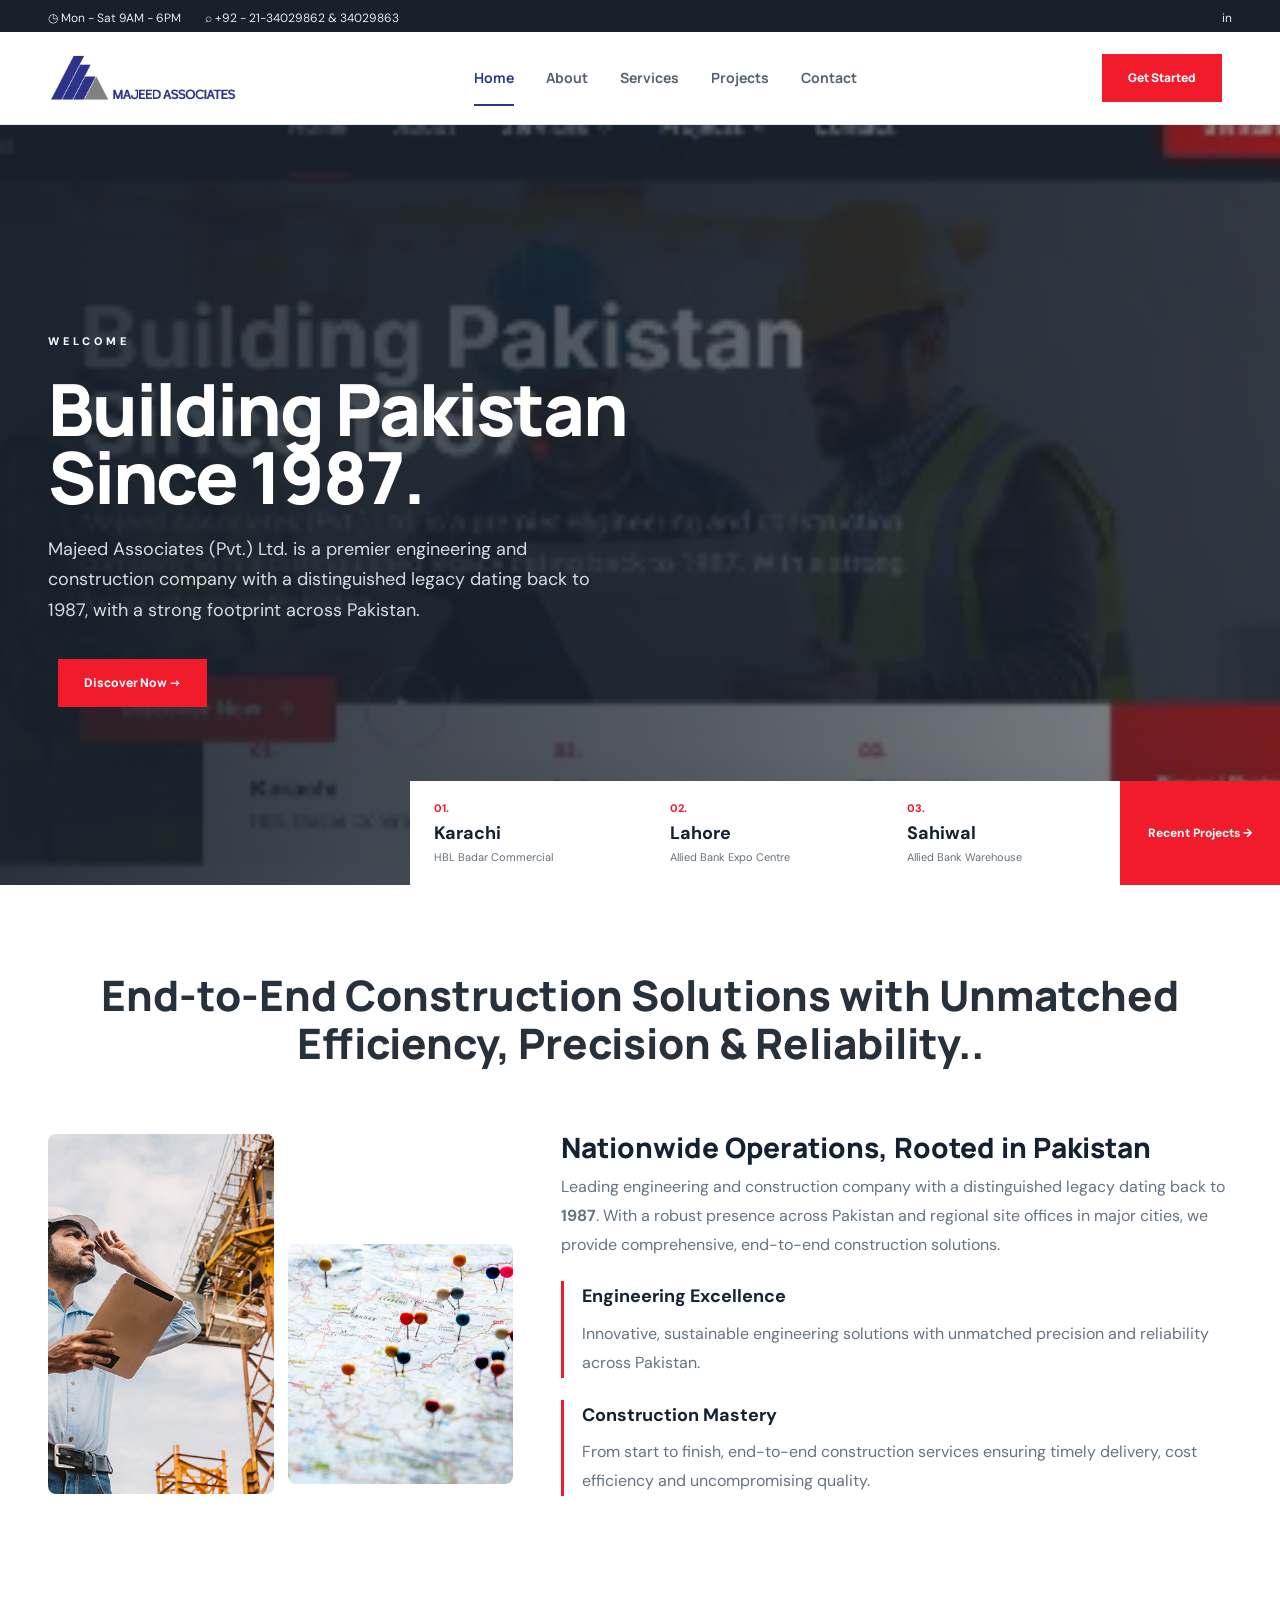
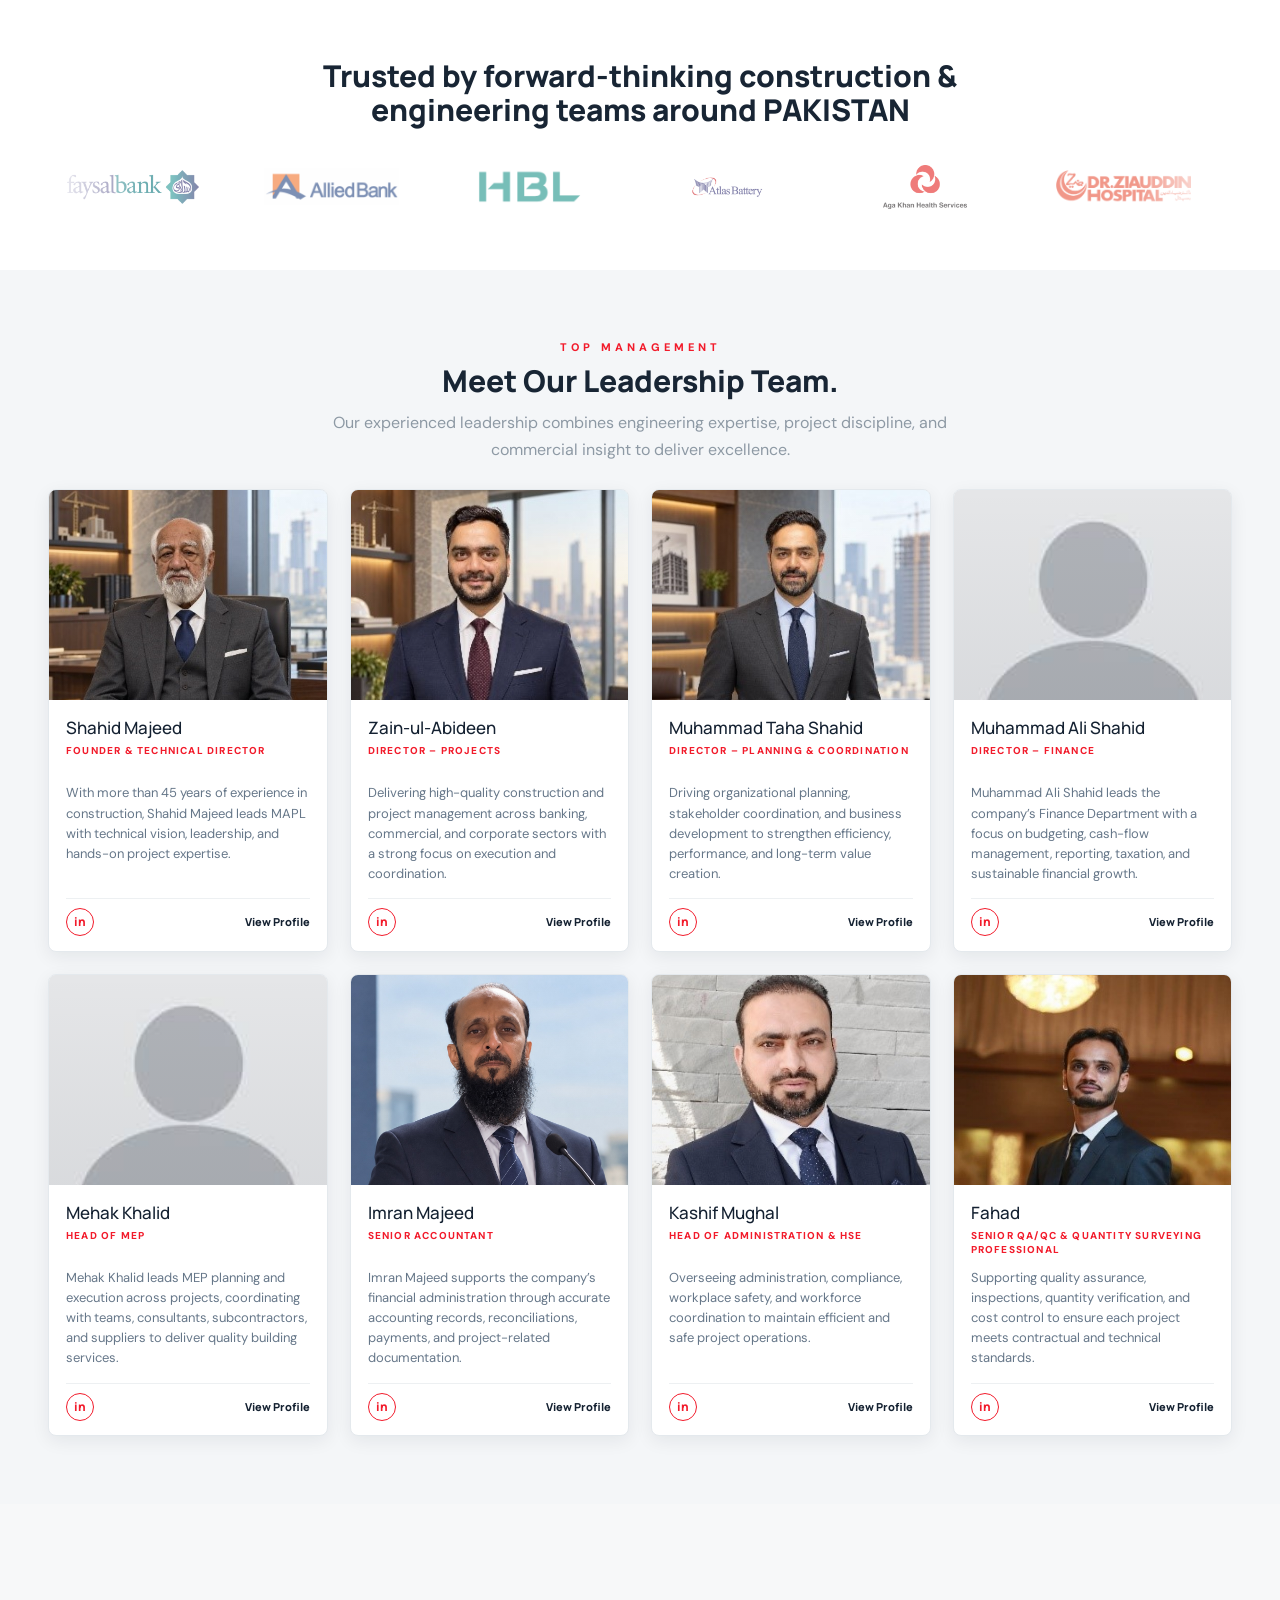
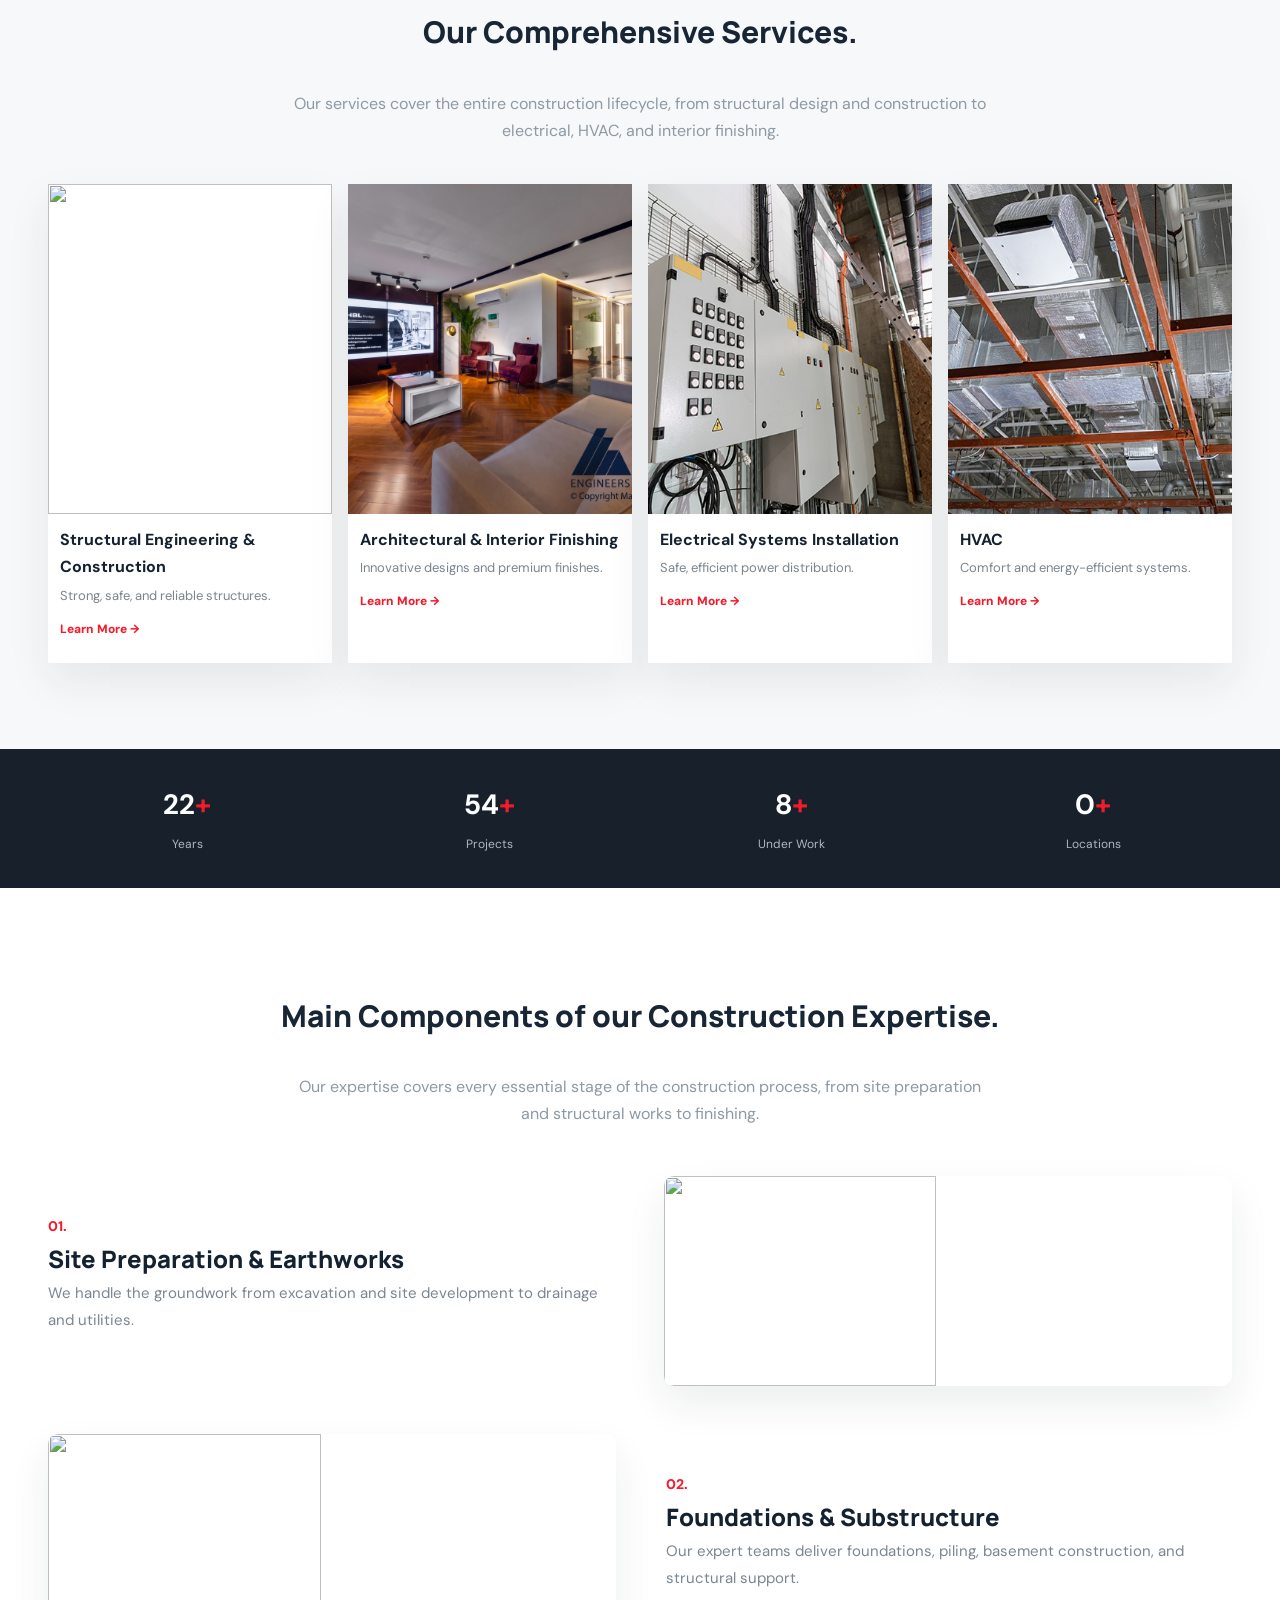
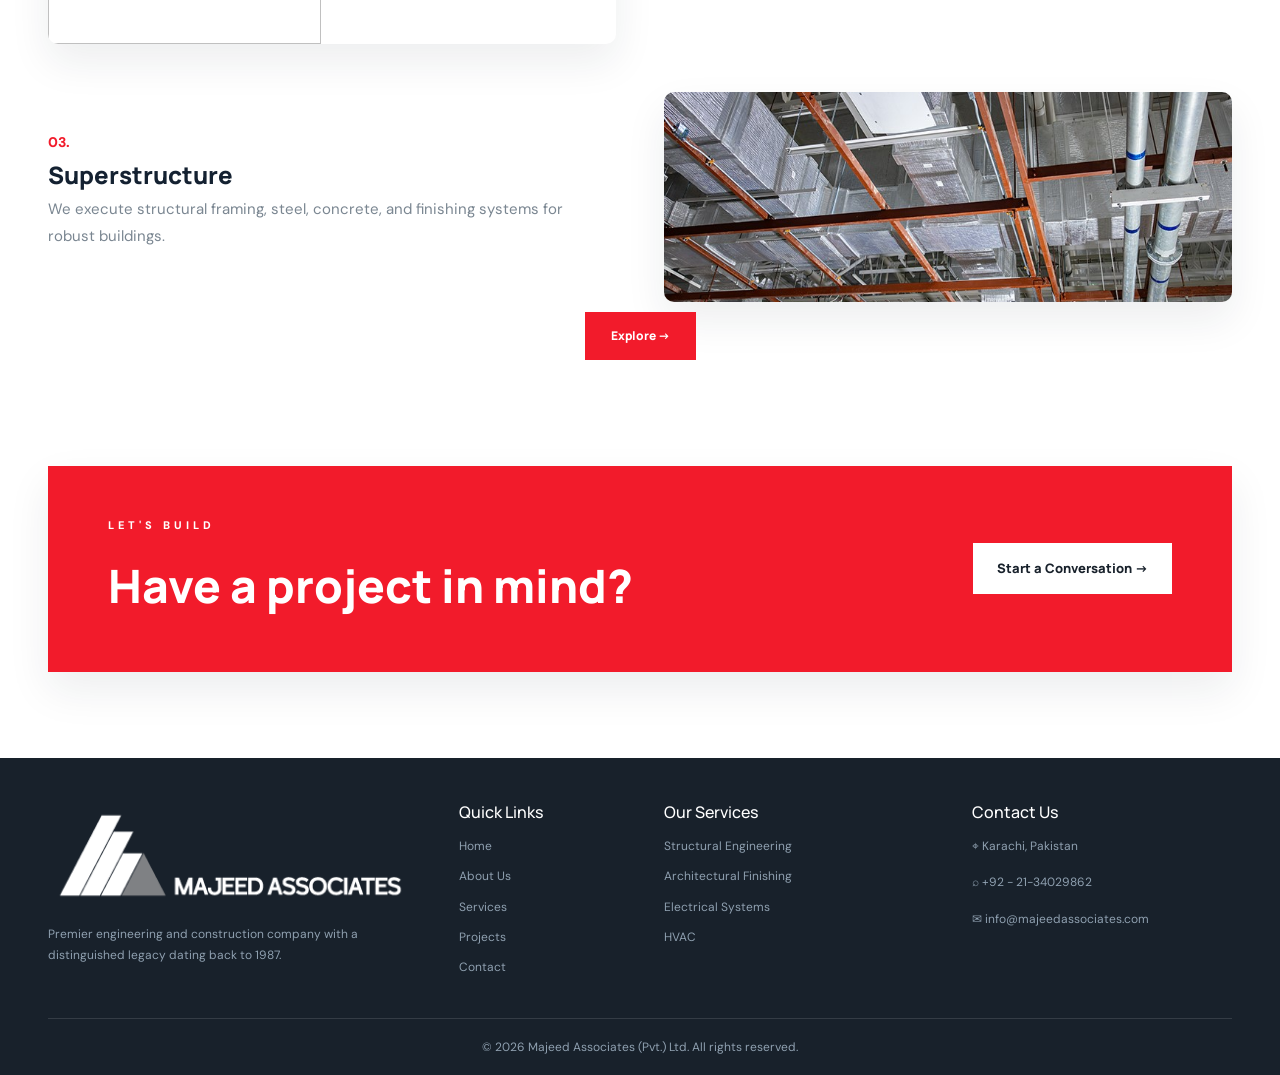
==== commit 449fa7ad: "4" ====
--- a/index.html
+++ b/index.html
@@ -19,10 +19,10 @@
   </div>
 </div>
 
-<header class="header" id="header">
+<header class="header solid" id="header">
 <nav class="navbar navbar-expand-lg">
 <div class="container-fluid px-4 px-xl-5">
-  <a class="brand" href="index.html"><span class=""><img src="assets/website_logo/logo-white.png" alt="majeed-logo"></span></a>
+  <a class="brand" href="index.html"><span class=""><img src="assets/website_logo/logo-blue.png" alt="Majeed Associates"></span></a>
   <button class="navbar-toggler" data-bs-toggle="collapse" data-bs-target="#nav"><span class="navbar-toggler-icon"></span></button>
   <div class="collapse navbar-collapse" id="nav">
     <ul class="navbar-nav mx-auto">
@@ -139,14 +139,14 @@
     <p class="center-sub">Our experienced leadership combines engineering expertise, project discipline, and commercial insight to deliver excellence.</p>
   </div>
   <div class="row g-3 g-xl-4 mt-4">
-    <div class="col-12 col-sm-4 col-xl-3"><article class="team-card"><div class="team-photo"><img src="assets/teamMember/shahid_Majeed.jpg" alt="Shahid Majeed, Founder & Technical Director" loading="lazy"></div><div class="team-card-body"><h3>Shahid Majeed</h3><span class="team-role">Founder &amp; Technical Director</span><p>With more than 45 years of experience in construction, Shahid Majeed leads MAPL with technical vision, leadership, and hands-on project expertise.</p><div class="team-controls"><a class="team-social" href="https://www.linkedin.com" target="_blank" rel="noopener" aria-label="Shahid Majeed on LinkedIn">in</a><button class="team-profile" type="button" data-bs-toggle="modal" data-bs-target="#teamModal" data-team="shahid">View Profile</button></div></div></article></div>
-    <div class="col-12 col-sm-4 col-xl-3"><article class="team-card"><div class="team-photo"><img src="assets/teamMember/Zain_ul_Abideen.jpg" alt="Zain-ul-Abideen, Director – Projects" loading="lazy"></div><div class="team-card-body"><h3>Zain-ul-Abideen</h3><span class="team-role">Director – Projects</span><p>Delivering high-quality construction and project management across banking, commercial, and corporate sectors with a strong focus on execution and coordination.</p><div class="team-controls"><a class="team-social" href="https://www.linkedin.com" target="_blank" rel="noopener" aria-label="Zain-ul-Abideen on LinkedIn">in</a><button class="team-profile" type="button" data-bs-toggle="modal" data-bs-target="#teamModal" data-team="zain">View Profile</button></div></div></article></div>
-    <div class="col-12 col-sm-4 col-xl-3"><article class="team-card"><div class="team-photo"><img src="assets/teamMember/Muhammad_Taha_shahid.jpg" alt="Muhammad Taha Shahid, Director – Planning & Coordination" loading="lazy"></div><div class="team-card-body"><h3>Muhammad Taha Shahid</h3><span class="team-role">Director – Planning &amp; Coordination</span><p>Driving organizational planning, stakeholder coordination, and business development to strengthen efficiency, performance, and long-term value creation.</p><div class="team-controls"><a class="team-social" href="https://www.linkedin.com" target="_blank" rel="noopener" aria-label="Muhammad Taha Shahid on LinkedIn">in</a><button class="team-profile" type="button" data-bs-toggle="modal" data-bs-target="#teamModal" data-team="taha">View Profile</button></div></div></article></div>
-    <div class="col-12 col-sm-4 col-xl-3"><article class="team-card"><div class="team-photo"><img src="assets/profile-pic.jfif" alt="Muhammad Ali Shahid, Director – Finance" loading="lazy"></div><div class="team-card-body"><h3>Muhammad Ali Shahid</h3><span class="team-role">Director – Finance</span><p>Muhammad Ali Shahid leads the company’s Finance Department with a focus on budgeting, cash-flow management, reporting, taxation, and sustainable financial growth.</p><div class="team-controls"><a class="team-social" href="https://www.linkedin.com" target="_blank" rel="noopener" aria-label="Muhammad Ali Shahid on LinkedIn">in</a><button class="team-profile" type="button" data-bs-toggle="modal" data-bs-target="#teamModal" data-team="ali">View Profile</button></div></div></article></div>
-    <div class="col-12 col-sm-4 col-xl-3"><article class="team-card"><div class="team-photo"><img src="assets/profile-pic.jfif" alt="Mehak Khalid, Head of MEP" loading="lazy"></div><div class="team-card-body"><h3>Mehak Khalid</h3><span class="team-role">Head of MEP</span><p>Mehak Khalid leads MEP planning and execution across projects, coordinating with teams, consultants, subcontractors, and suppliers to deliver quality building services.</p><div class="team-controls"><a class="team-social" href="https://www.linkedin.com" target="_blank" rel="noopener" aria-label="Mehak Khalid on LinkedIn">in</a><button class="team-profile" type="button" data-bs-toggle="modal" data-bs-target="#teamModal" data-team="mehak">View Profile</button></div></div></article></div>
-    <div class="col-12 col-sm-4 col-xl-3"><article class="team-card"><div class="team-photo"><img src="assets/teamMember/Imran_majeed.jpeg" alt="Imran Majeed, Senior Accountant" loading="lazy"></div><div class="team-card-body"><h3>Imran Majeed</h3><span class="team-role">Senior Accountant</span><p>Imran Majeed supports the company’s financial administration through accurate accounting records, reconciliations, payments, and project-related documentation.</p><div class="team-controls"><a class="team-social" href="https://www.linkedin.com" target="_blank" rel="noopener" aria-label="Imran Majeed on LinkedIn">in</a><button class="team-profile" type="button" data-bs-toggle="modal" data-bs-target="#teamModal" data-team="imran">View Profile</button></div></div></article></div>
-    <div class="col-12 col-sm-4 col-xl-3"><article class="team-card"><div class="team-photo"><img src="assets/teamMember/Kashif_Mughal.jpg" alt="Kashif Mughal, Head of Administration & HSE" loading="lazy"></div><div class="team-card-body"><h3>Kashif Mughal</h3><span class="team-role">Head of Administration &amp; HSE</span><p>Overseeing administration, compliance, workplace safety, and workforce coordination to maintain efficient and safe project operations.</p><div class="team-controls"><a class="team-social" href="https://www.linkedin.com" target="_blank" rel="noopener" aria-label="Kashif Mughal on LinkedIn">in</a><button class="team-profile" type="button" data-bs-toggle="modal" data-bs-target="#teamModal" data-team="kashif">View Profile</button></div></div></article></div>
-    <div class="col-12 col-sm-4 col-xl-3"><article class="team-card"><div class="team-photo"><img src="assets/teamMember/Fahad.jpg" alt="Fahad, Senior QA/QC & Quantity Surveying Professional" loading="lazy"></div><div class="team-card-body"><h3>Fahad</h3><span class="team-role">Senior QA/QC &amp; Quantity Surveying Professional</span><p>Supporting quality assurance, inspections, quantity verification, and cost control to ensure each project meets contractual and technical standards.</p><div class="team-controls"><a class="team-social" href="https://www.linkedin.com" target="_blank" rel="noopener" aria-label="Fahad on LinkedIn">in</a><button class="team-profile" type="button" data-bs-toggle="modal" data-bs-target="#teamModal" data-team="fahad">View Profile</button></div></div></article></div>
+    <div class="col-12 col-sm-3 col-xl-3"><article class="team-card"><div class="team-photo"><img src="assets/teamMember/shahid_Majeed.jpg" alt="Shahid Majeed, Founder & Technical Director" loading="lazy"></div><div class="team-card-body"><h3>Shahid Majeed</h3><span class="team-role">Founder &amp; Technical Director</span><p>With more than 45 years of experience in construction, Shahid Majeed leads MAPL with technical vision, leadership, and hands-on project expertise.</p><div class="team-controls"><a class="team-social" href="https://www.linkedin.com" target="_blank" rel="noopener" aria-label="Shahid Majeed on LinkedIn">in</a><button class="team-profile" type="button" data-bs-toggle="modal" data-bs-target="#teamModal" data-team="shahid">View Profile</button></div></div></article></div>
+    <div class="col-12 col-sm-3 col-xl-3"><article class="team-card"><div class="team-photo"><img src="assets/teamMember/Zain_ul_Abideen.jpg" alt="Zain-ul-Abideen, Director – Projects" loading="lazy"></div><div class="team-card-body"><h3>Zain-ul-Abideen</h3><span class="team-role">Director – Projects</span><p>Delivering high-quality construction and project management across banking, commercial, and corporate sectors with a strong focus on execution and coordination.</p><div class="team-controls"><a class="team-social" href="https://www.linkedin.com" target="_blank" rel="noopener" aria-label="Zain-ul-Abideen on LinkedIn">in</a><button class="team-profile" type="button" data-bs-toggle="modal" data-bs-target="#teamModal" data-team="zain">View Profile</button></div></div></article></div>
+    <div class="col-12 col-sm-3 col-xl-3"><article class="team-card"><div class="team-photo"><img src="assets/teamMember/Muhammad_Taha_shahid.jpg" alt="Muhammad Taha Shahid, Director – Planning & Coordination" loading="lazy"></div><div class="team-card-body"><h3>Muhammad Taha Shahid</h3><span class="team-role">Director – Planning &amp; Coordination</span><p>Driving organizational planning, stakeholder coordination, and business development to strengthen efficiency, performance, and long-term value creation.</p><div class="team-controls"><a class="team-social" href="https://www.linkedin.com" target="_blank" rel="noopener" aria-label="Muhammad Taha Shahid on LinkedIn">in</a><button class="team-profile" type="button" data-bs-toggle="modal" data-bs-target="#teamModal" data-team="taha">View Profile</button></div></div></article></div>
+    <div class="col-12 col-sm-3 col-xl-3"><article class="team-card"><div class="team-photo"><img src="assets/profile-pic.jfif" alt="Muhammad Ali Shahid, Director – Finance" loading="lazy"></div><div class="team-card-body"><h3>Muhammad Ali Shahid</h3><span class="team-role">Director – Finance</span><p>Muhammad Ali Shahid leads the company’s Finance Department with a focus on budgeting, cash-flow management, reporting, taxation, and sustainable financial growth.</p><div class="team-controls"><a class="team-social" href="https://www.linkedin.com" target="_blank" rel="noopener" aria-label="Muhammad Ali Shahid on LinkedIn">in</a><button class="team-profile" type="button" data-bs-toggle="modal" data-bs-target="#teamModal" data-team="ali">View Profile</button></div></div></article></div>
+    <div class="col-12 col-sm-3 col-xl-3"><article class="team-card"><div class="team-photo"><img src="assets/profile-pic.jfif" alt="Mehak Khalid, Head of MEP" loading="lazy"></div><div class="team-card-body"><h3>Mehak Khalid</h3><span class="team-role">Head of MEP</span><p>Mehak Khalid leads MEP planning and execution across projects, coordinating with teams, consultants, subcontractors, and suppliers to deliver quality building services.</p><div class="team-controls"><a class="team-social" href="https://www.linkedin.com" target="_blank" rel="noopener" aria-label="Mehak Khalid on LinkedIn">in</a><button class="team-profile" type="button" data-bs-toggle="modal" data-bs-target="#teamModal" data-team="mehak">View Profile</button></div></div></article></div>
+    <div class="col-12 col-sm-3 col-xl-3"><article class="team-card"><div class="team-photo"><img src="assets/teamMember/Imran_majeed.jpeg" alt="Imran Majeed, Senior Accountant" loading="lazy"></div><div class="team-card-body"><h3>Imran Majeed</h3><span class="team-role">Senior Accountant</span><p>Imran Majeed supports the company’s financial administration through accurate accounting records, reconciliations, payments, and project-related documentation.</p><div class="team-controls"><a class="team-social" href="https://www.linkedin.com" target="_blank" rel="noopener" aria-label="Imran Majeed on LinkedIn">in</a><button class="team-profile" type="button" data-bs-toggle="modal" data-bs-target="#teamModal" data-team="imran">View Profile</button></div></div></article></div>
+    <div class="col-12 col-sm-3 col-xl-3"><article class="team-card"><div class="team-photo"><img src="assets/teamMember/Kashif_Mughal.jpg" alt="Kashif Mughal, Head of Administration & HSE" loading="lazy"></div><div class="team-card-body"><h3>Kashif Mughal</h3><span class="team-role">Head of Administration &amp; HSE</span><p>Overseeing administration, compliance, workplace safety, and workforce coordination to maintain efficient and safe project operations.</p><div class="team-controls"><a class="team-social" href="https://www.linkedin.com" target="_blank" rel="noopener" aria-label="Kashif Mughal on LinkedIn">in</a><button class="team-profile" type="button" data-bs-toggle="modal" data-bs-target="#teamModal" data-team="kashif">View Profile</button></div></div></article></div>
+    <div class="col-12 col-sm-3 col-xl-3"><article class="team-card"><div class="team-photo"><img src="assets/teamMember/Fahad.jpg" alt="Fahad, Senior QA/QC & Quantity Surveying Professional" loading="lazy"></div><div class="team-card-body"><h3>Fahad</h3><span class="team-role">Senior QA/QC &amp; Quantity Surveying Professional</span><p>Supporting quality assurance, inspections, quantity verification, and cost control to ensure each project meets contractual and technical standards.</p><div class="team-controls"><a class="team-social" href="https://www.linkedin.com" target="_blank" rel="noopener" aria-label="Fahad on LinkedIn">in</a><button class="team-profile" type="button" data-bs-toggle="modal" data-bs-target="#teamModal" data-team="fahad">View Profile</button></div></div></article></div>
   </div>
 </div>
 </section>
--- a/css/style.css
+++ b/css/style.css
@@ -1,6 +1,41 @@
 .brand > span > img{
-    max-width: 70%;
+    width: 100% !important;
+    height: 57px !important;
+    max-width: 100% !important;
+    object-fit: cover;
 }
+
+.project-category-filters{flex-wrap:wrap}
+
+.team.section-pad{padding:68px 0}
+.team .team-heading .eyebrow{margin-bottom:6px}
+.team .team-heading .center-title{margin:8px 0 10px}
+.team .team-heading .center-sub{max-width:650px;margin:0 auto}
+.team .row.g-3{display:grid;grid-template-columns:repeat(4,minmax(0,1fr));gap:22px;margin:26px 0 0!important;--bs-gutter-x:0;--bs-gutter-y:0}
+.team .row.g-3>div{width:auto!important;max-width:none;flex:none;padding:0}
+.team .team-card{display:flex;flex-direction:column;height:100%;overflow:hidden;border:1px solid #e4e9ed;border-radius:8px;box-shadow:0 5px 18px rgba(20,33,49,.07);transition:transform .22s ease,box-shadow .22s ease}
+.team .team-card:hover,.team .team-card:focus-within{transform:translateY(-3px);box-shadow:0 12px 26px rgba(20,33,49,.12)}
+.team .team-photo{width:100%;height:210px;margin:0;border-radius:0;flex:none;overflow:hidden;background:#e8edf1}
+.team .team-photo img{width:100%;height:100%;max-width:none;max-height:none;border-radius:0;object-fit:cover;object-position:center 12%;transition:transform .35s ease}
+.team .team-card:hover .team-photo img,.team .team-card:focus-within .team-photo img{transform:scale(1.025)}
+.team .team-card-body{display:flex;flex:1;flex-direction:column;padding:17px 17px 14px}
+.team .team-card h3{font-size:17px;line-height:1.3;margin:0 0 5px;color:var(--ink)}
+.team .team-card .team-role{font-size:10px;line-height:1.45;min-height:29px}
+.team .team-card p{flex:1;font-size:13px;line-height:1.55;margin:10px 0 14px}
+.team .team-controls{opacity:1;transform:none;padding-top:9px;border-top:1px solid #edf0f2}
+.team .team-social{width:28px;height:28px;border-radius:50%}
+@media(max-width:1199px){.team .row.g-3{grid-template-columns:repeat(2,minmax(0,1fr))}}
+@media(max-width:767px){.team.section-pad{padding:52px 0}.team .row.g-3{grid-template-columns:1fr;grid-auto-rows:1fr;gap:16px;margin-top:22px!important}.team .team-photo{height:230px}.team .team-card{min-height:456px}.team .team-card-body{padding:17px 18px 14px}}
+
+.header,.header.sticky{position:relative !important;top:0 !important;background:#fff !important;backdrop-filter:none;border-bottom:1px solid #e5e9ed;box-shadow:none}
+.header.sticky{position:fixed !important;box-shadow:0 4px 18px rgba(20,33,49,.08)}
+.brand{color:var(--ink) !important}
+.brand>span:first-child{display:block;width:190px}
+.header .nav-link{color:#536170 !important;transition:color .2s ease}
+.nav-link.active,.nav-link:hover{color:#28388f !important}
+.nav-link:after{background:#28388f !important}
+.navbar-toggler{border-color:#d6dce2}
+@media(max-width:767px){.brand>span:first-child{width:160px}.brand>span>img{height:42px !important}}
 
     .navbar-expand-lg .navbar-nav .dropdown-menu{
         width: 200px;
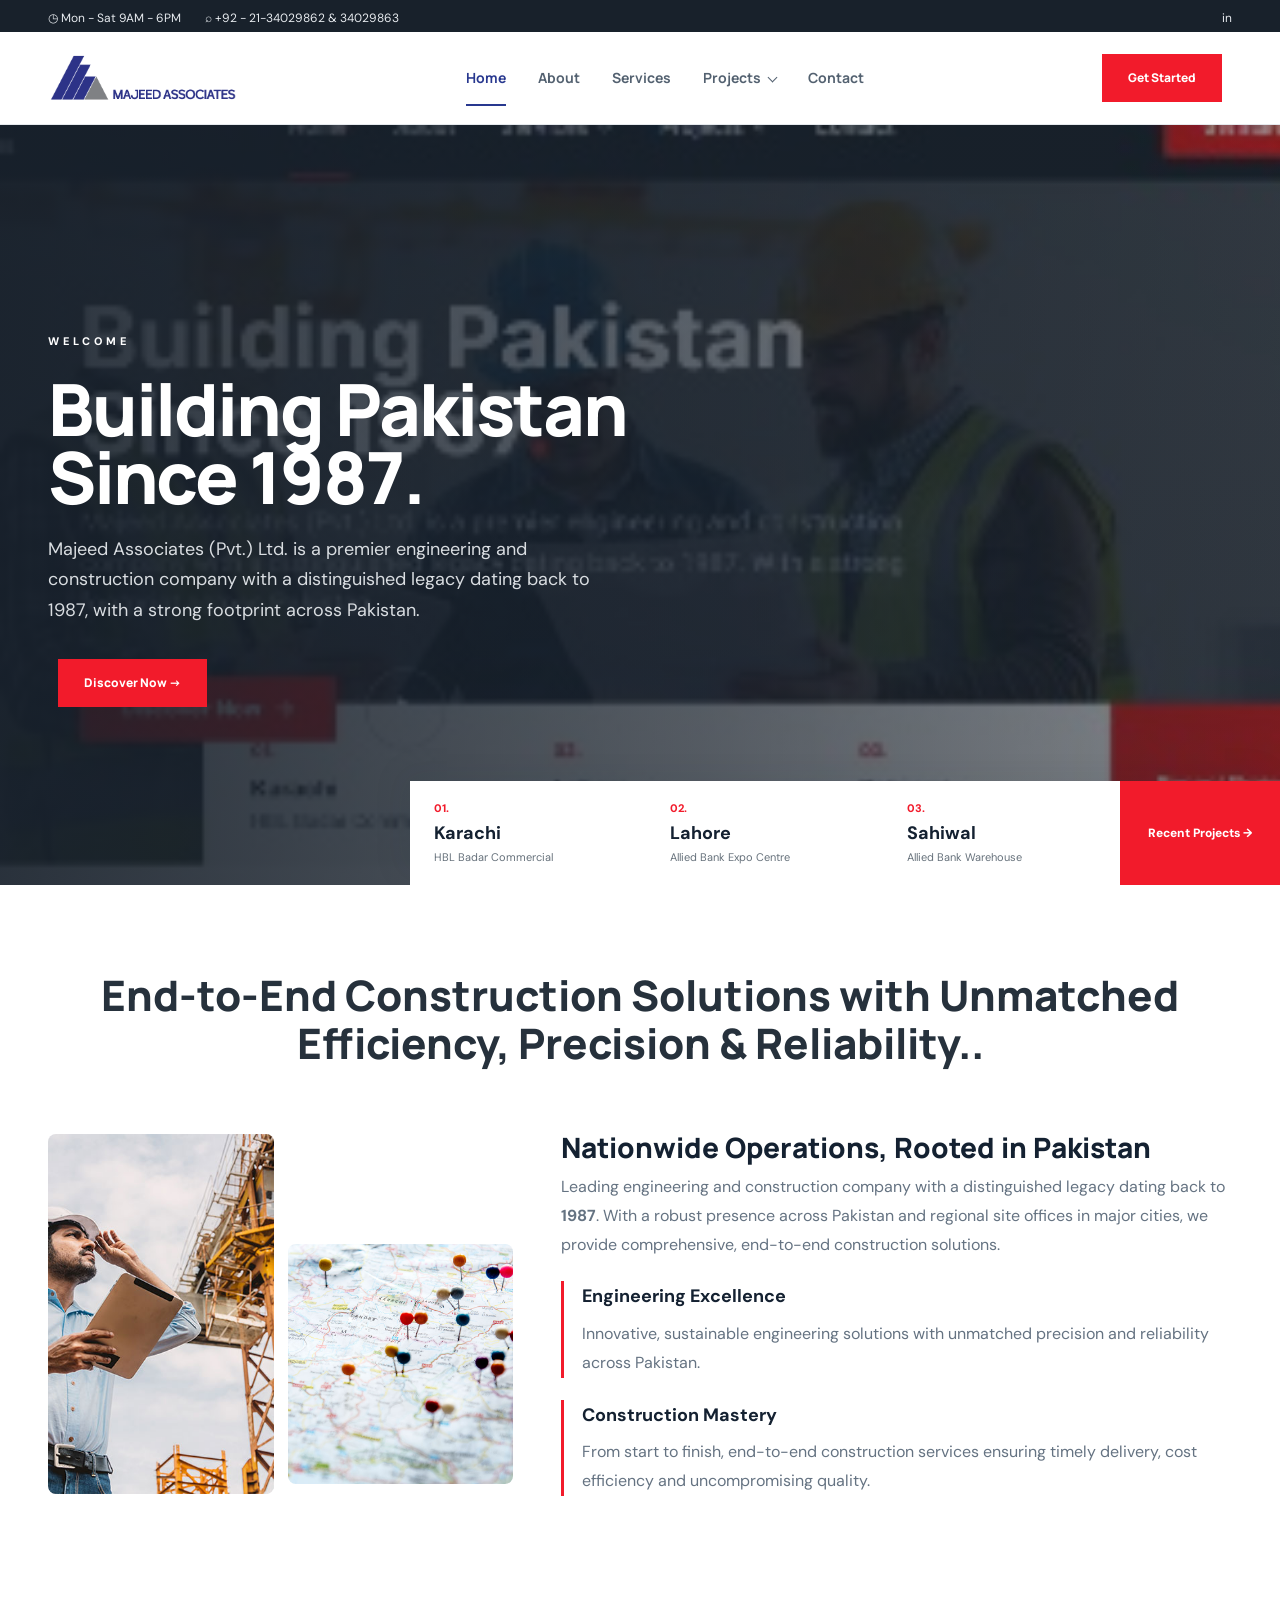
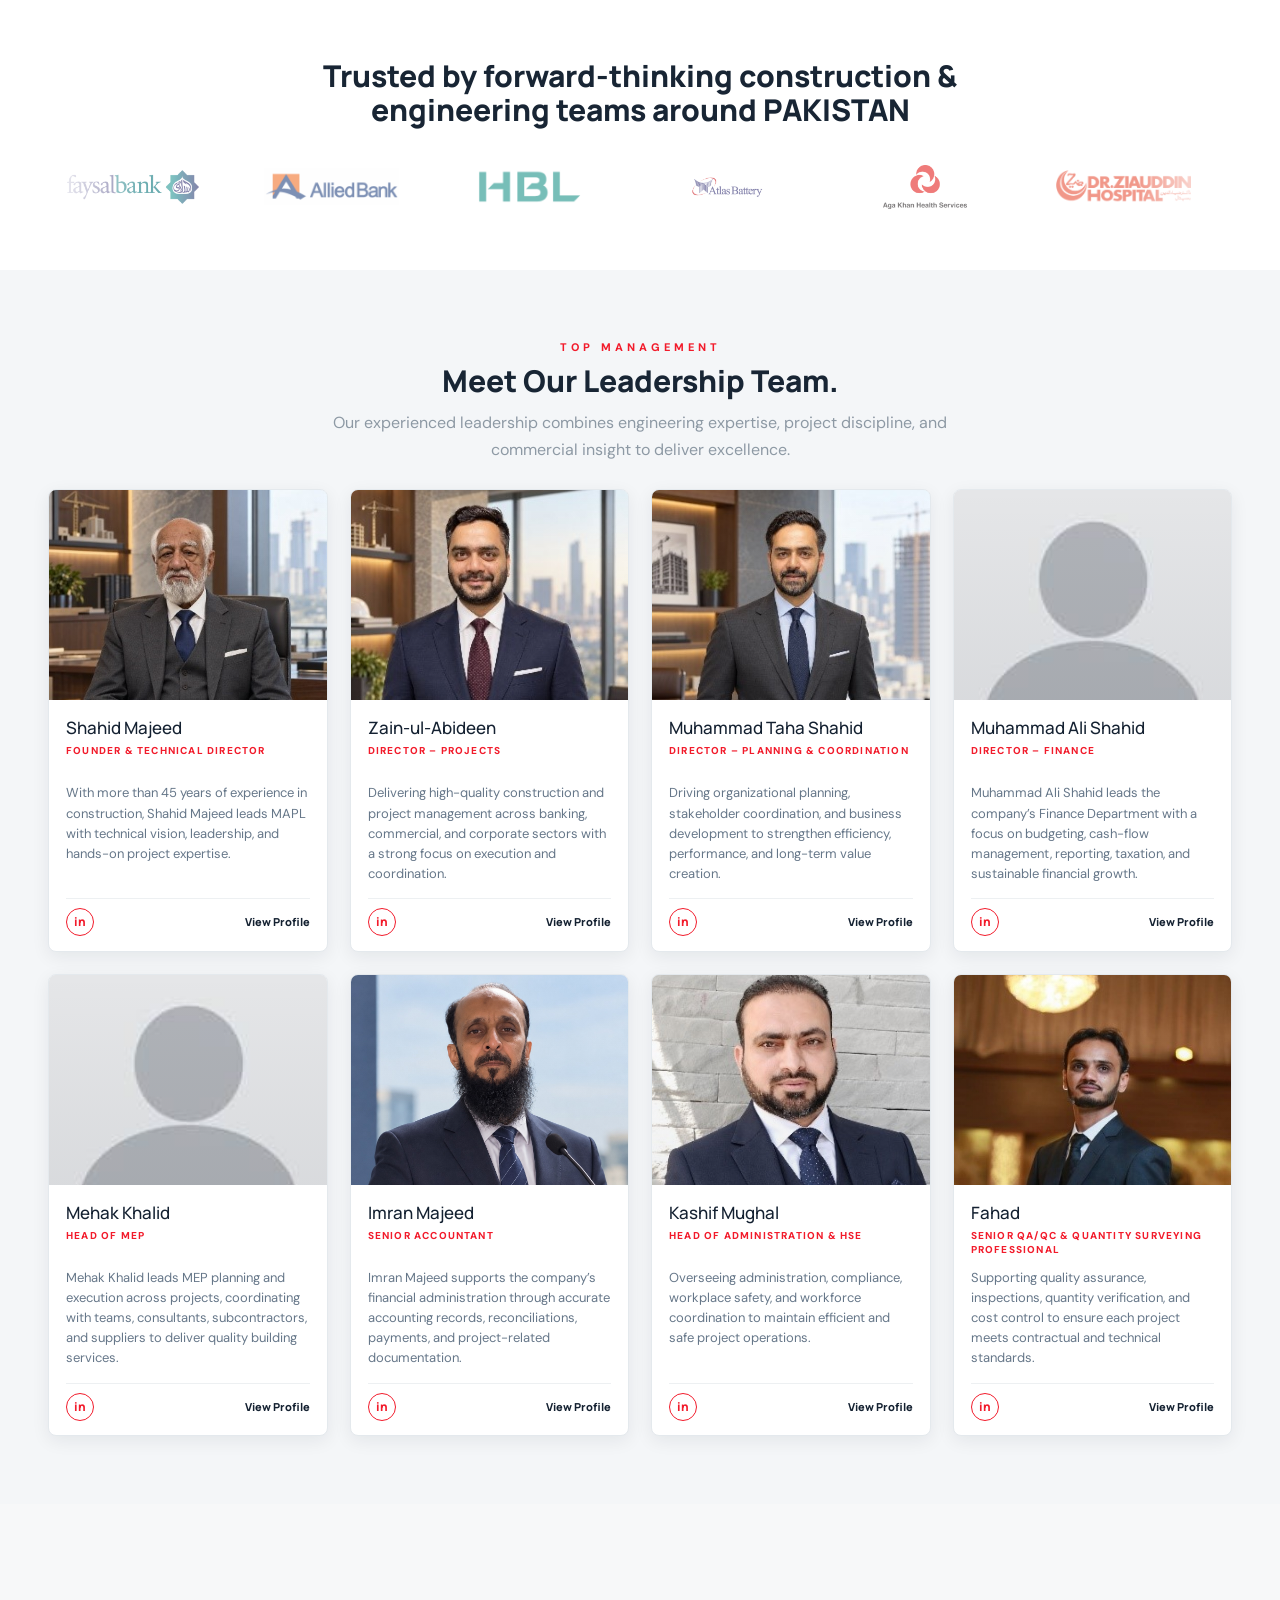
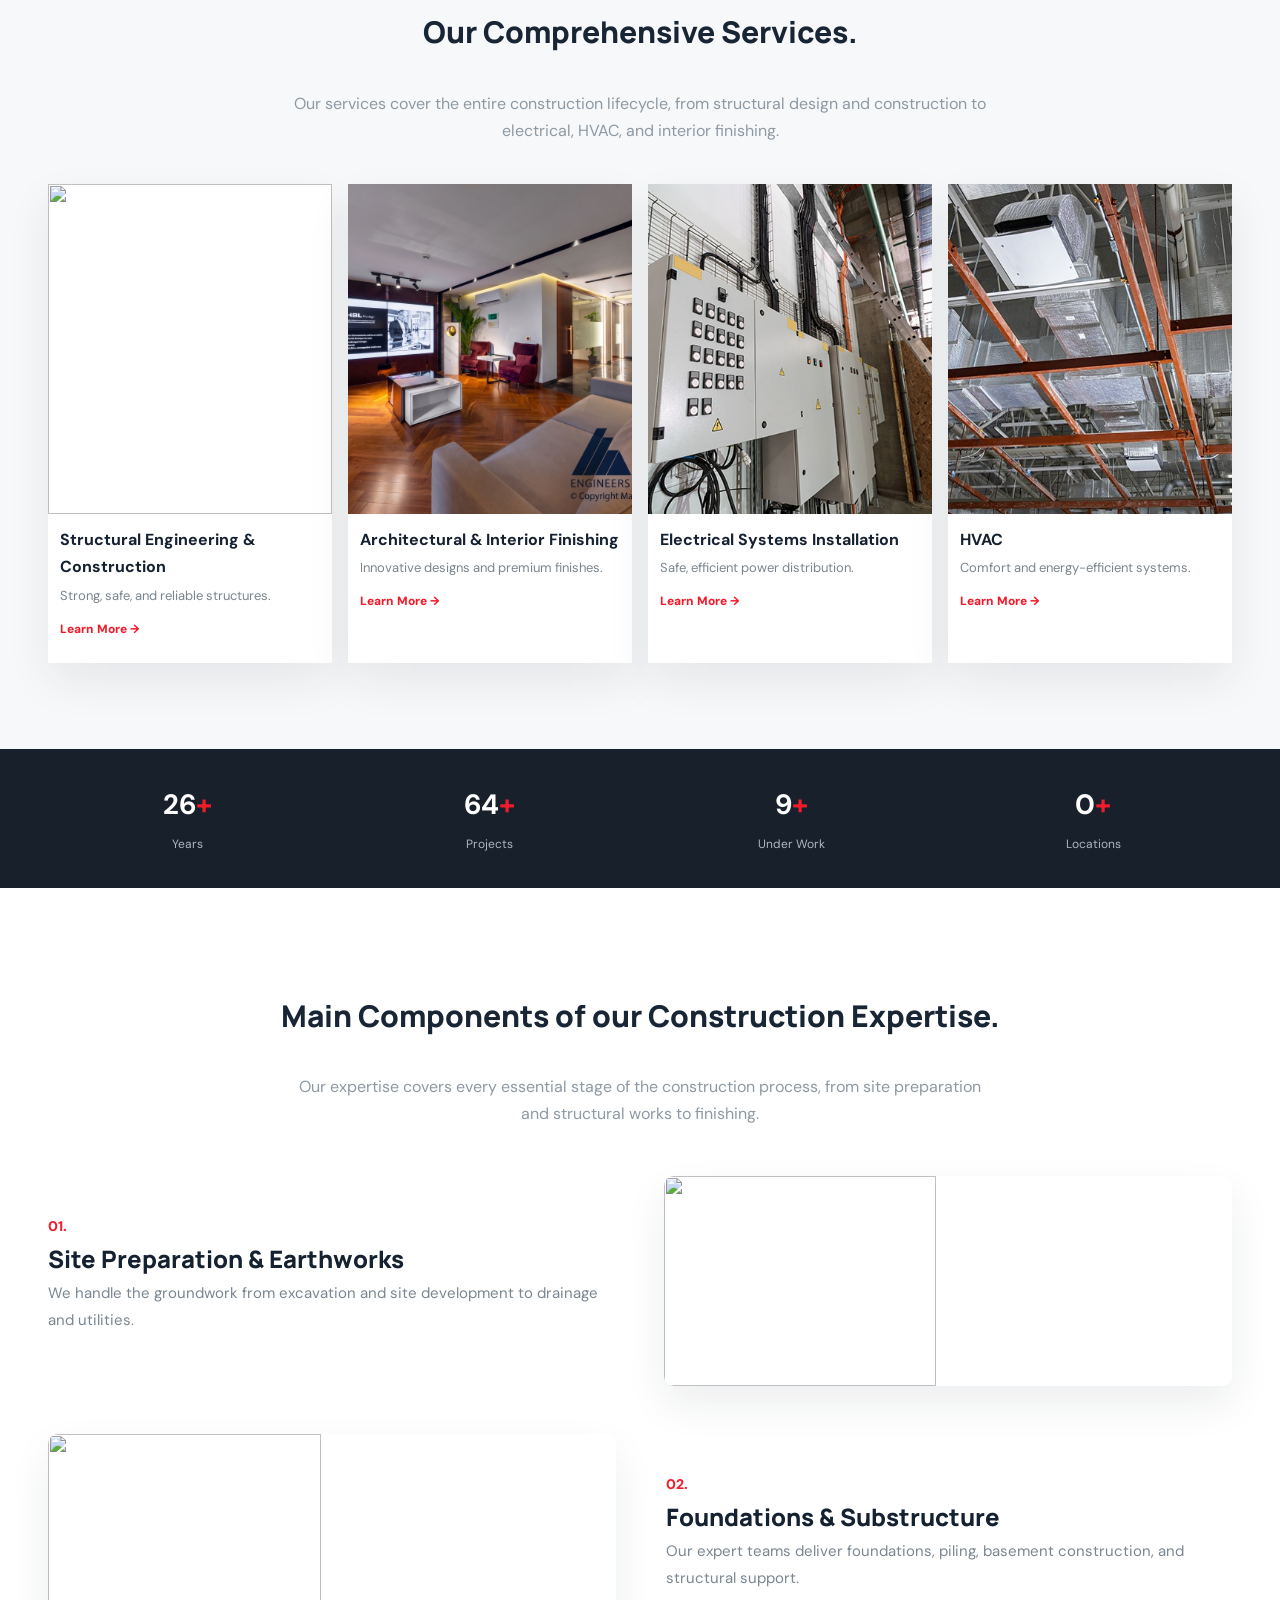
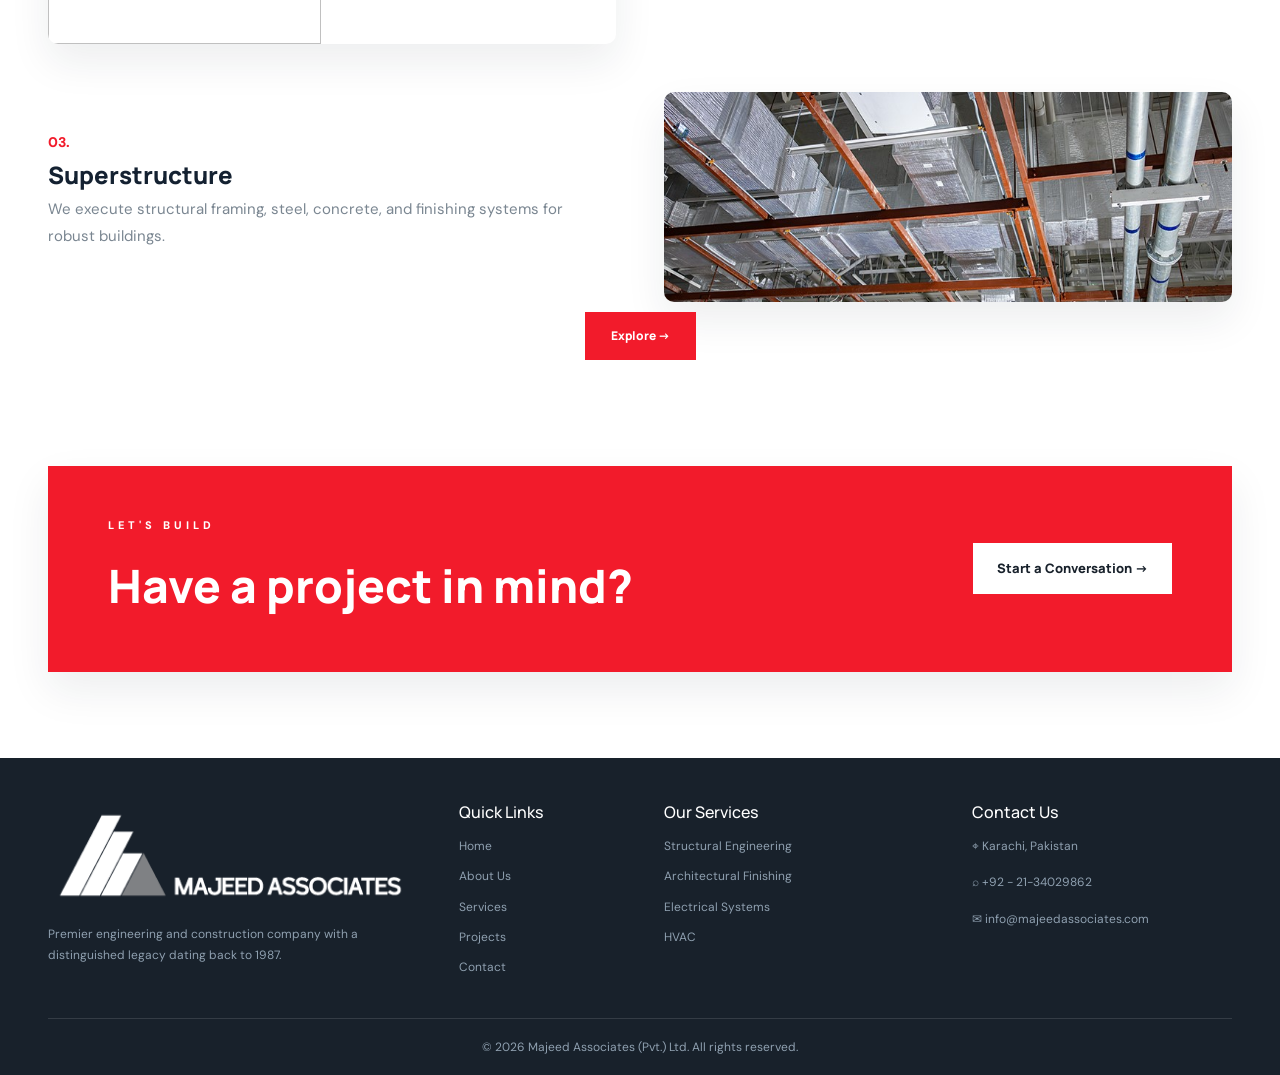
==== commit 63f15889: "4.1" ====
--- a/index.html
+++ b/index.html
@@ -29,7 +29,13 @@
       <li><a class="nav-link active" href="index.html">Home</a></li>
       <li><a class="nav-link" href="about.html">About</a></li>
       <li><a class="nav-link" href="services.html">Services</a></li>
-      <li><a class="nav-link" href="projects.html">Projects</a></li>
+      <li class="nav-item dropdown project-nav-dropdown">
+        <a class="nav-link dropdown-toggle" href="#" role="button" data-bs-toggle="dropdown" aria-expanded="false">Projects<span class="project-dropdown-caret" aria-hidden="true"></span></a>
+        <ul class="dropdown-menu">
+          <li><a class="dropdown-item" href="current-projects.html">Current Projects</a></li>
+          <li><a class="dropdown-item" href="projects.html">Completed Projects</a></li>
+        </ul>
+      </li>
       <li><a class="nav-link" href="contact.html">Contact</a></li>
     </ul>
     <a class="btn red-btn" href="#contact">Get Started</a>
--- a/css/style.css
+++ b/css/style.css
@@ -6,6 +6,21 @@
 }
 
 .project-category-filters{flex-wrap:wrap}
+.project-nav-dropdown{position:relative}
+.project-dropdown-caret{display:inline-block;width:7px;height:7px;margin:0 0 4px 8px;border-right:1.5px solid currentColor;border-bottom:1.5px solid currentColor;transform:rotate(45deg);transition:transform .2s ease;vertical-align:middle}
+.project-nav-dropdown .dropdown-toggle[aria-expanded="true"] .project-dropdown-caret{margin-bottom:0;transform:rotate(225deg)}
+.project-nav-dropdown .dropdown-toggle:after{left:16px;right:16px;border:0;margin:0}
+.project-nav-dropdown .dropdown-menu{min-width:210px;padding:7px 0;border:1px solid var(--line);border-radius:0;box-shadow:0 12px 28px rgba(20,33,49,.14)}
+.project-nav-dropdown .dropdown-item{padding:9px 16px;color:var(--ink);font-size:13px;font-weight:600}
+.project-nav-dropdown .dropdown-item:hover,.project-nav-dropdown .dropdown-item:focus,.project-nav-dropdown .dropdown-item.active{background:var(--soft);color:var(--red)}
+.project-nav-dropdown .dropdown-item.active{font-weight:800}
+.current-projects-page{min-height:390px;padding:72px 0}
+.current-projects-message{max-width:720px;margin:0 auto;text-align:center}
+.current-projects-message .eyebrow{color:var(--red);margin-bottom:12px}
+.current-projects-message h2{font-size:32px;line-height:1.2;margin:0 0 14px}
+.current-projects-message p{max-width:580px;margin:0 auto 24px;color:var(--muted)}
+@media(max-width:991px){.project-nav-dropdown .dropdown-menu{border:0;box-shadow:none;padding:0 0 8px 12px}.project-nav-dropdown .dropdown-item{padding:8px 12px}.project-nav-dropdown .dropdown-toggle:after{left:0;right:auto}}
+@media(max-width:767px){.current-projects-page{min-height:340px;padding:52px 0}.current-projects-message h2{font-size:25px}}
 
 .team.section-pad{padding:68px 0}
 .team .team-heading .eyebrow{margin-bottom:6px}
